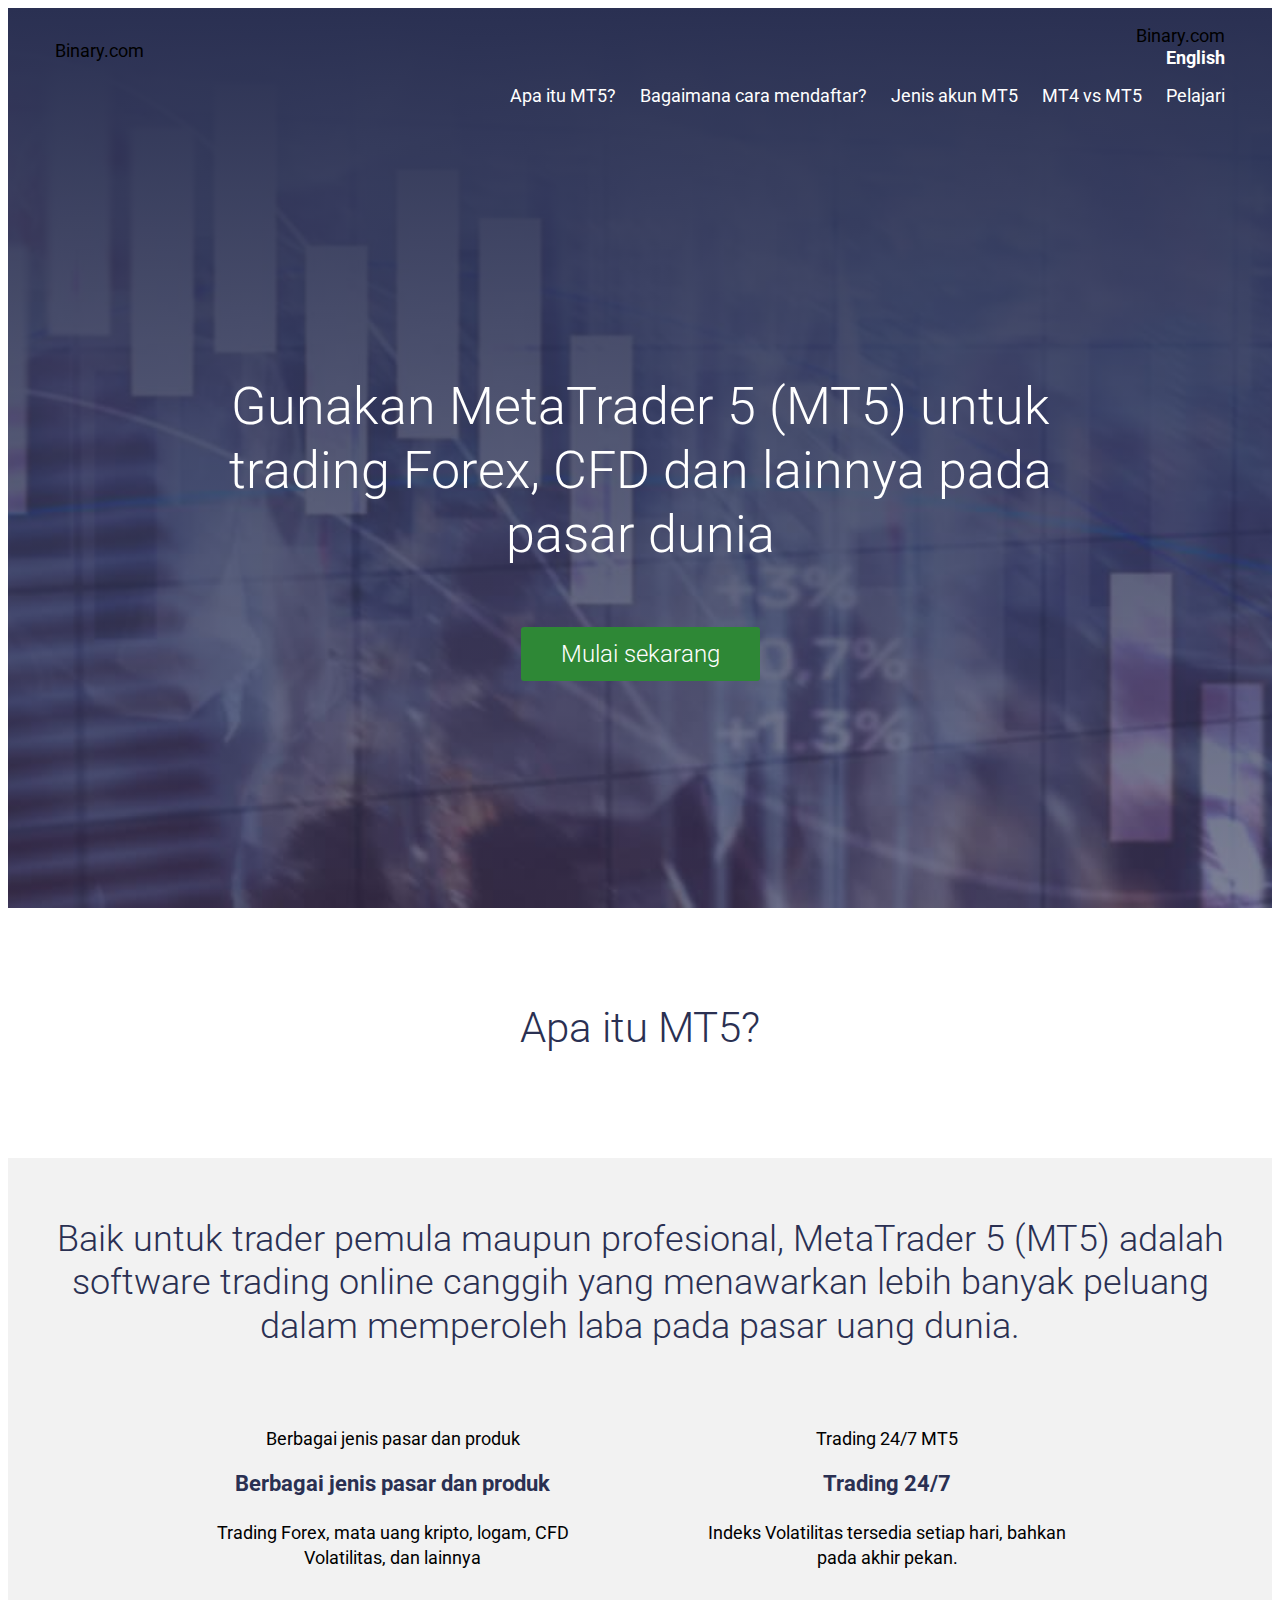
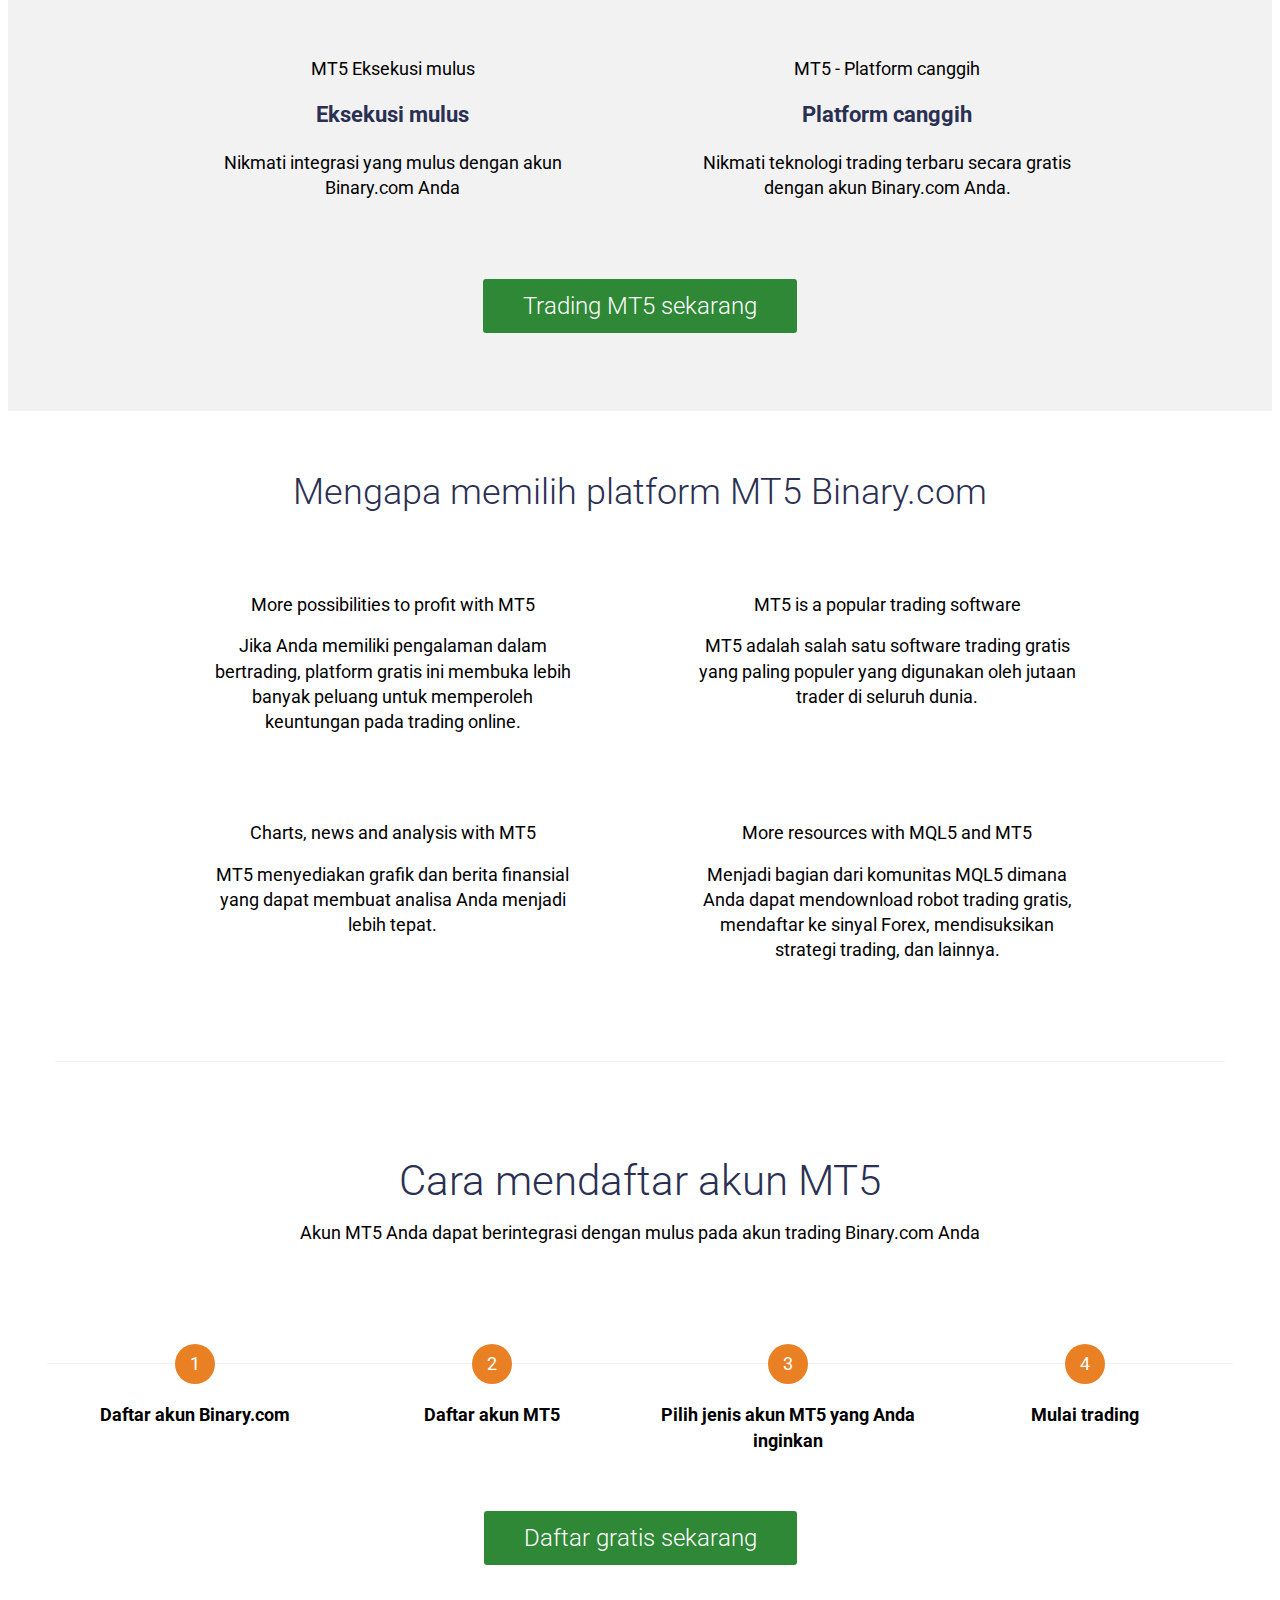
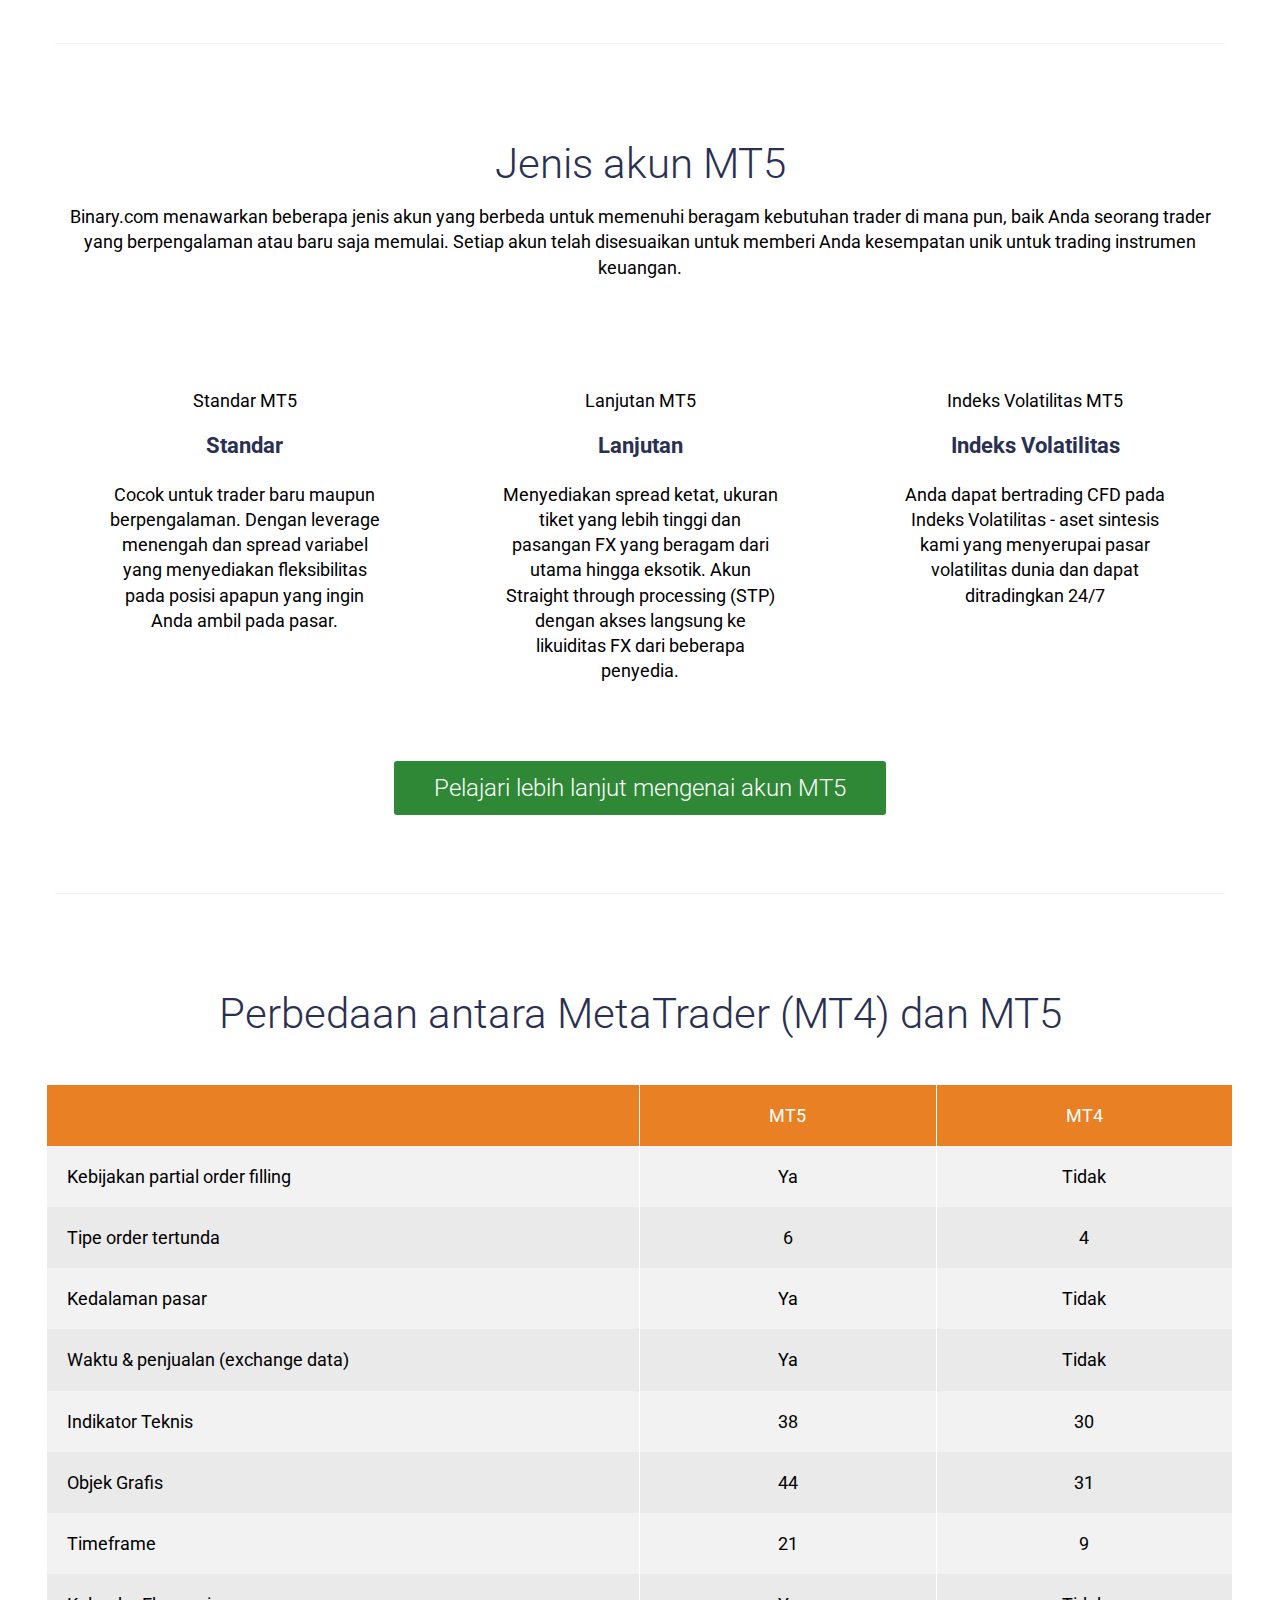
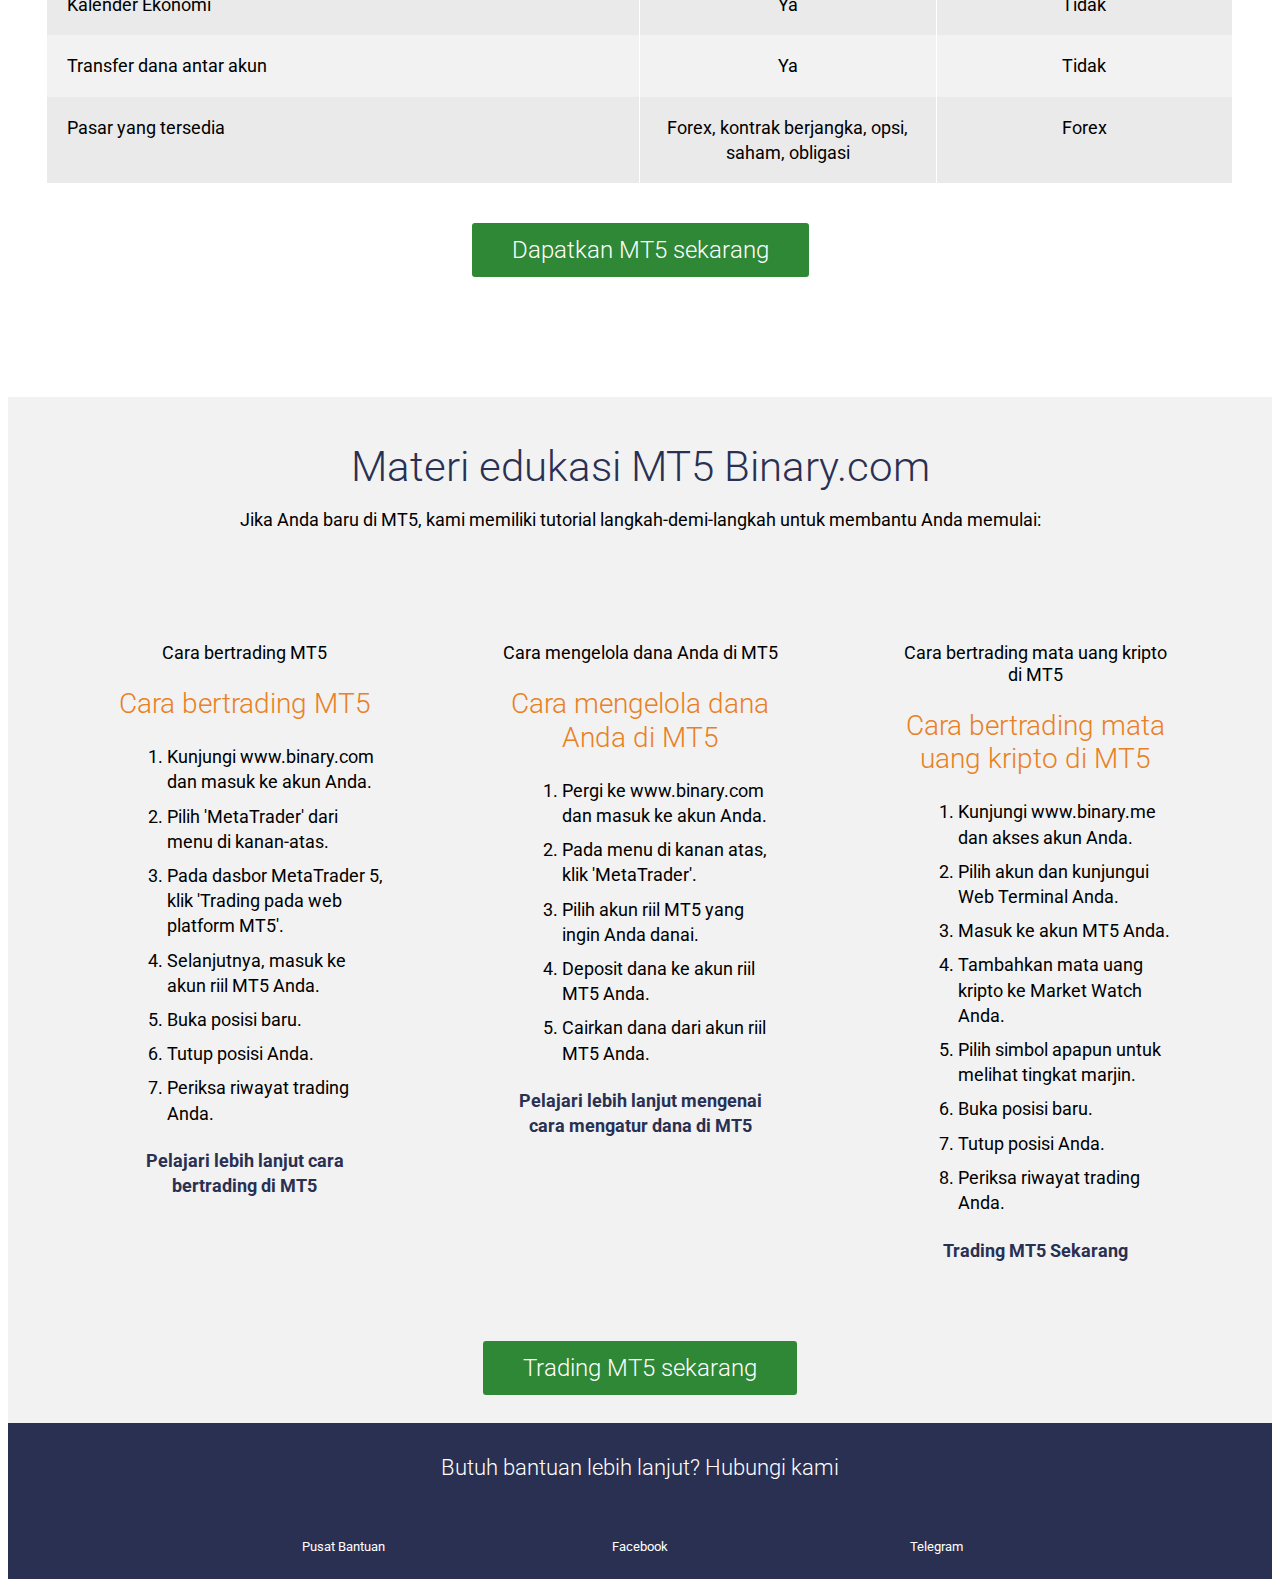
==== id/index.html @ c3db3b1f "Merge pull request #41 from sashcy/gh-pages" ====
<!doctype html><html amp lang="id"><head><meta charset="utf-8"><title>Binaryfx.me | Bertrading Forex dan CFD dengan MetaTrader 5 (MT5)</title><link rel="icon" href="https://binaryfx.me/assets/images/binary-icon.png" sizes="57x57"><meta name="description" content="Binaryfx.me | Gunakan MT5 secara gratis untuk trading FX dan CFD. Belajar trading layaknya profesional pada platform terpercaya dengan software trading yang populer"><link rel="canonical" href="https://binaryfx.me/id/"><meta property="og:title" content="Binaryfx.me | Bertrading Forex dan CFD dengan MetaTrader 5 (MT5)"><meta property="og:type" content="website"><meta property="og:description" content="Binaryfx.me | Gunakan MT5 secara gratis untuk trading FX dan CFD. Belajar trading layaknya profesional pada platform terpercaya dengan software trading yang populer"><meta property="og:url" content="https://binaryfx.me/id/"><meta property="og:image" content="https://binaryfx.me/assets/images/smart-trader-lg.png"><meta name="viewport" content="width=device-width,minimum-scale=1,initial-scale=1"><link rel="preconnect" href="https://www.youtube.com"><link rel="preconnect" href="https://www.googletagmanager.com"><link rel="preload" as="script" href="https://cdn.ampproject.org/v0.js"><link rel="preload" as="script" href="https://cdn.ampproject.org/v0/amp-dynamic-css-classes-0.1.js"><link rel="preload" href="assets/images/header-img-min.jpg" as="image"><link rel="preconnect dns-prefetch" href="https://fonts.gstatic.com/" crossorigin><script async src="https://cdn.ampproject.org/v0.js"></script><script async custom-element="amp-dynamic-css-classes" src="https://cdn.ampproject.org/v0/amp-dynamic-css-classes-0.1.js"></script><script async custom-element="amp-analytics" src="https://cdn.ampproject.org/v0/amp-analytics-0.1.js"></script><link href="https://fonts.googleapis.com/css?family=Roboto:300,400" rel="stylesheet"><script async custom-element="amp-youtube" src="https://cdn.ampproject.org/v0/amp-youtube-0.1.js"></script><script async custom-element="amp-position-observer" src="https://cdn.ampproject.org/v0/amp-position-observer-0.1.js"></script><script async custom-element="amp-animation" src="https://cdn.ampproject.org/v0/amp-animation-0.1.js"></script><style amp-custom>.content{padding:0 15px;margin-left:auto;margin-right:auto;max-width:1200px}.content-sm{padding:0 15px;margin-left:auto;margin-right:auto;max-width:1000px}.content-fluid{margin-left:auto;margin-right:auto;max-width:100%}.grid{-webkit-box-sizing:border-box;box-sizing:border-box;display:-ms-flexbox;display:-webkit-box;display:flex;-ms-flex:0 1 auto;-webkit-box-flex:0;flex:0 1 auto;-ms-flex-direction:row;-webkit-box-orient:horizontal;-webkit-box-direction:normal;flex-direction:row;-ms-flex-wrap:wrap;flex-wrap:wrap;margin:0 -8px 0 -8px}.grid.grid-nogutter{margin:0}.grid.grid-nogutter>.col{padding:0}.col{-webkit-box-sizing:border-box;box-sizing:border-box;-ms-flex:0 0 auto;flex:0 0 auto;-ms-flex-positive:1;-webkit-box-flex:1;flex-grow:1;-ms-flex-preferred-size:0;flex-basis:0;max-width:100%;min-width:0;padding:0 8px 0 8px}.col-align-top{-webkit-align-self:flex-start;-ms-flex-item-align:start;align-self:flex-start}.col-align-bottom{-ms-flex-item-align:end;align-self:flex-end}.col-align-middle{-webkit-align-self:center;-ms-flex-item-align:center;align-self:center}.col-top{-webkit-box-pack:start;-ms-flex-pack:start;justify-content:flex-start;-webkit-box-orient:vertical;-webkit-box-direction:normal;-ms-flex-direction:column;flex-direction:column;display:-webkit-box;display:-ms-flexbox;display:flex}.col-bottom{-webkit-box-pack:end;-ms-flex-pack:end;justify-content:flex-end;-webkit-box-orient:vertical;-webkit-box-direction:normal;-ms-flex-direction:column;flex-direction:column;display:-webkit-box;display:-ms-flexbox;display:flex}.col-middle{display:-webkit-box;display:-ms-flexbox;display:flex;-webkit-box-pack:center;-ms-flex-pack:center;justify-content:center;-webkit-box-orient:vertical;-webkit-box-direction:normal;-ms-flex-direction:column;flex-direction:column}.grid-start{-webkit-box-pack:start;-ms-flex-pack:start;justify-content:flex-start}.grid-center{-webkit-box-pack:center;-ms-flex-pack:center;justify-content:center}.grid-end{-webkit-box-pack:end;-ms-flex-pack:end;justify-content:flex-end}.grid-around{-ms-flex-pack:distribute;justify-content:space-around}.grid-between{-webkit-box-pack:justify;-ms-flex-pack:justify;justify-content:space-between}.col-first{-webkit-box-ordinal-group:0;-ms-flex-order:-1;order:-1}.col-last{-webkit-box-ordinal-group:2;-ms-flex-order:1;order:1}.grid-reverse{-webkit-box-orient:horizontal;-webkit-box-direction:reverse;-ms-flex-direction:row-reverse;flex-direction:row-reverse}.col-fixed{-webkit-box-flex:initial;-ms-flex:initial;flex:initial}.col-grow-2{-webkit-box-flex:2;-ms-flex-positive:2;flex-grow:2}.col-grow-3{-webkit-box-flex:3;-ms-flex-positive:3;flex-grow:3}.col-grow-4{-webkit-box-flex:4;-ms-flex-positive:4;flex-grow:4}.col-grow-5{-webkit-box-flex:5;-ms-flex-positive:5;flex-grow:5}.col-grow-6{-webkit-box-flex:6;-ms-flex-positive:6;flex-grow:6}.col-grow-7{-webkit-box-flex:7;-ms-flex-positive:7;flex-grow:7}.col-grow-8{-webkit-box-flex:8;-ms-flex-positive:8;flex-grow:8}.col-grow-9{-webkit-box-flex:9;-ms-flex-positive:9;flex-grow:9}.col-grow-10{-webkit-box-flex:10;-ms-flex-positive:10;flex-grow:10}.col-grow-11{-webkit-box-flex:11;-ms-flex-positive:11;flex-grow:11}.col-1{-ms-flex-preferred-size:8.3333333333%;flex-basis:8.3333333333%;max-width:8.3333333333%}.col-2{-ms-flex-preferred-size:16.6666666667%;flex-basis:16.6666666667%;max-width:16.6666666667%}.col-3{-ms-flex-preferred-size:25%;flex-basis:25%;max-width:25%}.col-4{-ms-flex-preferred-size:33.3333333333%;flex-basis:33.3333333333%;max-width:33.3333333333%}.col-5{-ms-flex-preferred-size:41.6666666667%;flex-basis:41.6666666667%;max-width:41.6666666667%}.col-6{-ms-flex-preferred-size:50%;flex-basis:50%;max-width:50%}.col-7{-ms-flex-preferred-size:58.3333333333%;flex-basis:58.3333333333%;max-width:58.3333333333%}.col-8{-ms-flex-preferred-size:66.6666666667%;flex-basis:66.6666666667%;max-width:66.6666666667%}.col-9{-ms-flex-preferred-size:75%;flex-basis:75%;max-width:75%}.col-10{-ms-flex-preferred-size:83.3333333333%;flex-basis:83.3333333333%;max-width:83.3333333333%}.col-11{-ms-flex-preferred-size:91.6666666667%;flex-basis:91.6666666667%;max-width:91.6666666667%}.col-12{-ms-flex-preferred-size:100%;flex-basis:100%;max-width:100%}@media only screen and (max-width:480px){.col-sm{-webkit-box-flex:100%;-ms-flex:100%;flex:100%;max-width:100%}}@media only screen and (max-width:768px){.col-md{-webkit-box-flex:100%;-ms-flex:100%;flex:100%;max-width:100%}}@media only screen and (max-width:1024px){.col-lg{-webkit-box-flex:100%;-ms-flex:100%;flex:100%;max-width:100%}}@media only screen and (min-width:1680px){.content{padding:0 15px;margin-left:auto;margin-right:auto;max-width:1400px}}.row-margin{margin-top:16px}*{-webkit-box-sizing:border-box;box-sizing:border-box}a,blockquote,div,figcaption,h1,h2,h3,h4,h5,h6,li,ol,p,span,ul{font:inherit}body{-webkit-font-smoothing:antialiased;-webkit-text-size-adjust:none;font-family:roboto,sans-serif;font-size:18px;line-height:1.2;color:#000;font-weight:400}a,h1,h2,h3,h4,li,p,span{text-rendering:optimizeLegibility}a,a:visited{color:#2a3052;text-decoration:none;font-weight:700}a:active,a:hover,a:visited:active,a:visited:hover{text-decoration:underline}p{margin:1em 0;line-height:1.4em}.font-n{font-size:18px}.font-s{font-size:13px}.font-xs{font-size:10px}h1{font-size:36px;font-weight:300;color:#e98024}h1 a{color:#e98024}h1.dark{color:#2a3052}h1.dark a{color:#2a3052}h2{font-size:28px;color:#e98024;font-weight:300}h2 a{color:#2a3052}h2 em{text-decoration:underline}h2.center{text-align:center;margin:1.25em auto}h3{color:#2a3052;font-size:22px;font-weight:300}h3 a{color:#2a3052}h4{color:#000;font-size:18px}h4 a{color:#000}.button{text-decoration:none;text-align:center;line-height:100%;padding:10px 25px;font-weight:400;font-size:18px;border-radius:3px;overflow:visible;border:0;color:#fff;background:#2e8836;-webkit-transition:all .1s ease-in-out,-webkit-box-shadow 1s ease-in-out;transition:all .1s ease-in-out,-webkit-box-shadow 1s ease-in-out;transition:all .1s ease-in-out,box-shadow 1s ease-in-out;transition:all .1s ease-in-out,box-shadow 1s ease-in-out,-webkit-box-shadow 1s ease-in-out;display:-webkit-inline-box;display:-ms-inline-flexbox;display:inline-flex;-webkit-box-align:center;-ms-flex-align:center;align-items:center;-webkit-box-pack:center;-ms-flex-pack:center;justify-content:center;word-break:break-word;-webkit-align-items:center;-webkit-justify-content:center}.button:active,.button:hover{background-color:#14602b;text-decoration:none}.button:visited{color:#fff}.button-secondary{text-decoration:none;text-align:center;line-height:100%;padding:10px 25px;font-weight:400;font-size:18px;border-radius:3px;overflow:visible;border:0;color:#000;background:#f2f2f2;-webkit-transition:all .3s ease-in-out,-webkit-box-shadow 2s ease-in-out;transition:all .3s ease-in-out,-webkit-box-shadow 2s ease-in-out;transition:all .3s ease-in-out,box-shadow 2s ease-in-out;transition:all .3s ease-in-out,box-shadow 2s ease-in-out,-webkit-box-shadow 2s ease-in-out;display:-webkit-inline-box;display:-ms-inline-flexbox;display:inline-flex;-webkit-box-align:center;-ms-flex-align:center;align-items:center;-webkit-box-pack:center;-ms-flex-pack:center;justify-content:center;word-break:break-word;-webkit-align-items:center;-webkit-justify-content:center}.button-secondary:hover{text-decoration:none;background:#dedede}.primary-color{color:#2a3052}.primary-bg-color{background-color:#2a3052}.secondary-color{color:#e98024}.secondary-bg-color{background-color:#e98024}.primary-color-dark{color:#15212d}.primary-bg-color-dark{background-color:#15212d}.white-bg-color{background-color:#fff}.content-inverse-color,.content-inverse-color:visited{color:#fff}.fill-bg-color{background-color:#f2f2f2}.border-color{border-color:#dedede}ol,ul{list-style:none}ol li,ul li{line-height:1.4em;margin:.5em 0 0}ol li ol,ol li ul,ul li ol,ul li ul{margin:.8em 0 0 1em}ol,ul.bullet{margin:1.25em 0 1.25em 1.25em}ul.bullet>li{list-style-image:svg-url('<svg width="18px" height="18px" xmlns="http://www.w3.org/2000/svg" viewBox="0 0 18 18"><path fill="#e98024" d="M12,17.5A5.5,5.5,0,1,1,17.5,12,5.507,5.507,0,0,1,12,17.5Zm0-9A3.5,3.5,0,1,0,15.5,12,3.5,3.5,0,0,0,12,8.5Z"/></svg>')}ol li{list-style-type:decimal;list-style-image:none}ul.checked>li{min-height:24px;padding-left:35px;background:svg-url('<svg width="24px" height="24px" xmlns="http://www.w3.org/2000/svg" viewBox="0 0 24 24"><polygon fill="#e98024" points="8.308 22.298 .399 14.39 3.934 10.854 8.308 15.228 20.066 3.47 23.601 7.005 8.308 22.298"/></svg>') no-repeat}table{border-collapse:collapse;font-size:.9em;line-height:1.5em;width:100%}table .even{background-color:#fff}table *{font-size:1em}table th,table thead{line-height:1.1em;font-weight:700;padding:3px 8px;background:#f2f2f2;border-bottom:1px solid #f2f2f2;vertical-align:middle}table th#pf-bet-details,table thead#pf-bet-details{text-align:left}table th.total,table thead.total{background:0 0}table th.num,table thead.num{font-weight:700}table td{vertical-align:top;border-width:0 1px;padding:4px;border-bottom:3px solid #f2f2f2}table td.num{text-align:center}table td.text{text-align:center;vertical-align:middle}table td.tip{text-align:left}.separator-line-thin-gray{height:1px;background-color:#f2f2f2}.section{padding:60px 0}.section-sm{padding:30px 0}.section-xs{padding:10px 0}.button-xl{padding:15px 45px}.center-text{text-align:center}.text-right{text-align:right}.s-box{background-color:#eee}.c-box{background-color:#dedede;border:1px solid #ccc;text-align:center;padding:20px}.h-150{height:150px}.topbar{position:absolute;padding:15px 0;top:10px;left:0;width:100%;z-index:9;background:0 0}.header{display:-webkit-box;display:-ms-flexbox;display:flex;min-height:100vh;padding:20px;padding-top:160px;-webkit-box-pack:center;-ms-flex-pack:center;justify-content:center;-webkit-box-align:center;-ms-flex-align:center;align-items:center;background:-webkit-gradient(linear,left top,left bottom,from(#2a3052),to(rgba(42,48,82,.6))),url(/assets/images/header-img-min.jpg) no-repeat;background:linear-gradient(#2a3052,rgba(42,48,82,.6)),url(/assets/images/header-img-min.jpg) no-repeat;background-size:cover;background-position:center}.logo{margin-top:15px}.language{text-align:right;margin-top:0}.language a{margin-left:5px}.language a:hover{text-decoration:none;color:#ccc}.nav{margin-top:10px;text-align:right;margin-right:-10px}.nav a{color:#fff;font-weight:400;padding:5px 10px;line-height:36px;cursor:pointer}.nav a:hover{text-decoration:none;color:#ccc}.ft-icon{font-family:Roboto,sans-serif;font-weight:400;font-size:40px;color:#e98024;margin:0;margin-top:40px;letter-spacing:-1px}.button-xl{font-size:24px;font-weight:300;padding:15px 40px}.cta{margin-top:60px}.section-title{margin-bottom:45px;font-size:42px}.section-subtitle{margin-top:-30px;margin-bottom:90px;font-size:18px;font-weight:400;color:#000}.video{width:800px;max-width:100%;margin-top:0;margin-left:auto;margin-right:auto}.step{font-family:Roboto,sans-serif;font-weight:400;font-size:18px;line-height:40px;background-color:#e98024;color:#fff;margin-top:-20px;padding:0;border-radius:50%;width:40px;height:40px;margin-left:auto;margin-right:auto}.title-2xl{font-weight:300;font-size:52px;line-height:64px;margin:0}.title-xl{font-weight:300;font-size:48px;line-height:54px;margin:0}.title-md{font-weight:300;font-size:36px;margin:0}.h2-xl{font-weight:300;font-size:36px}.col-title{font-weight:700}.default-title{background-color:#fff;color:#2a3052;padding:20px;font-weight:700}.center-text{text-align:center}.text-left{text-align:left}.bottom-md{margin-bottom:30px}.bottom-xl{margin-bottom:60px}.divider-md{height:30px}.top-border{border-top:1px solid #f2f2f2}.mt-20{margin-top:20px}.mt-40{margin-top:40px}.ft-bold{font-weight:700}.uppercase{text-transform:uppercase}.spacing-1{letter-spacing:1px}.img-col{max-width:200px}.col-ico{margin:20px 0}.col-label{text-align:left;padding-left:20px}.dark-grey-bg{background:#eaeaea}.right-white-border{border-right:1px solid #fff}.scrollToTop{color:#fff;font-size:1.4em;-webkit-box-shadow:0 1px 1.5px 0 rgba(0,0,0,.12),0 1px 1px 0 rgba(0,0,0,.24);box-shadow:0 1px 1.5px 0 rgba(0,0,0,.12),0 1px 1px 0 rgba(0,0,0,.24);width:50px;height:50px;border-radius:100px;border:none;outline:0;background:#e98024;z-index:9999;bottom:10px;right:10px;position:fixed;opacity:0;visibility:hidden;padding-top:7px;cursor:pointer}#marker{position:absolute;top:100px;width:0;height:0}@media screen and (max-width:1024px){.lg-center{text-align:center}.logo{margin-left:auto;margin-right:auto;margin-top:25px;text-align:center}.language{text-align:center;margin-top:25px}.nav{text-align:center}.header-content{margin-top:100px}}@media screen and (max-width:992px){.md-center{text-align:center}.md-v-pading-sm{padding:20px}.col-step{margin:20px 0}.top-border{border:none}.md-hide{display:none}}@media screen and (max-width:520px){.button,.button-secondary{display:block;margin:5px}.title-2xl,.title-xl{font-size:36px;line-height:36px;margin-top:30px}.img-col{max-width:50%;margin-top:20px;margin-bottom:20px;margin-left:auto;margin-right:auto}}</style><script type="application/ld+json">{
        "@context": "http://schema.org",
        "@type": "NewsArticle",
        "mainEntityOfPage": {
        "@type": "WebPage",
        "@id": "https://binaryfx.me/id/"
        },
        "headline": "Binaryfx.me | Bertrading Forex dan CFD dengan MetaTrader 5 (MT5)",
        "image": [
            "https://binaryfx.me/assets/images/smart-trader-lg.png"
        ],
        "datePublished": "2018-11-09T01:00:00-08:00",
        "dateModified": "2019-01-03T01:00:00-09:00",
        "author": {
        "@type": "Organization",
        "name": "Binary.com"
        },
        "publisher": {
        "@type": "Organization",
        "name": "Binary.com",
        "logo": {
        "@type": "ImageObject",
        "url": "https://binaryfx.me/assets/images/binary-icon.png"
        }
    },
        "description": "Binaryfx.me | Gunakan MT5 secara gratis untuk trading FX dan CFD. Belajar trading layaknya profesional pada platform terpercaya dengan software trading yang populer"
    }</script><style amp-boilerplate>body{-webkit-animation:-amp-start 8s steps(1,end) 0s 1 normal both;-moz-animation:-amp-start 8s steps(1,end) 0s 1 normal both;-ms-animation:-amp-start 8s steps(1,end) 0s 1 normal both;animation:-amp-start 8s steps(1,end) 0s 1 normal both}@-webkit-keyframes -amp-start{from{visibility:hidden}to{visibility:visible}}@-moz-keyframes -amp-start{from{visibility:hidden}to{visibility:visible}}@-ms-keyframes -amp-start{from{visibility:hidden}to{visibility:visible}}@-o-keyframes -amp-start{from{visibility:hidden}to{visibility:visible}}@keyframes -amp-start{from{visibility:hidden}to{visibility:visible}}</style><noscript><style amp-boilerplate>body{-webkit-animation:none;-moz-animation:none;-ms-animation:none;animation:none}</style></noscript></head><body><amp-analytics type="gtag" data-credentials="include"><script type="application/json">{
              "vars" : {
                "gtag_id": "UA-130088096-1",
                "config" : {
                  "UA-130088096-1": { "groups": "default" }
                }
              }
            }</script></amp-analytics><amp-animation id="showAnim" layout="nodisplay"><script type="application/json">{
                "duration": "200ms",
                    "fill": "both",
                    "iterations": "1",
                    "direction": "alternate",
                    "animations": [
                    {
                        "selector": "#scrollToTopButton",
                        "keyframes": [
                        { "opacity": "1", "visibility": "visible" }
                        ]
                    }
                    ]
                }</script></amp-animation><amp-animation id="hideAnim" layout="nodisplay"><script type="application/json">{
                "duration": "200ms",
                    "fill": "both",
                    "iterations": "1",
                    "direction": "alternate",
                    "animations": [
                    {
                        "selector": "#scrollToTopButton",
                        "keyframes": [
                        { "opacity": "0", "visibility": "hidden" }
                        ]
                    }
                    ]
                }</script></amp-animation><div id="marker"><amp-position-observer on="enter:hideAnim.start; exit:showAnim.start" layout="nodisplay"></amp-position-observer></div><div id="top-page"></div><div class="header"><div class="topbar"><div class="content"><div class="grid"><div class="col col-3 col-lg"><div class="logo"><amp-img src="/assets/svg/binary_logo_light.svg" width="250" height="50" alt="Binary.com"><div fallback>Binary.com</div></amp-img></div></div><div class="col col-lg"><div class="language"><amp-img src="/assets/images/grid-world.png" width="16" height="16" alt="English"><div fallback>Binary.com</div></amp-img><a class="content-inverse-color" href="/">English</a></div><div class="nav"><a on="tap:what-is-mt5.scrollTo">Apa itu MT5?</a> <a on="tap:mt5-account-signup.scrollTo">Bagaimana cara mendaftar?</a> <a on="tap:types-of-mt5-accounts.scrollTo">Jenis akun MT5</a> <a on="tap:mt4-mt5.scrollTo">MT4 vs MT5</a> <a on="tap:learn-mt5.scrollTo">Pelajari</a></div></div></div></div></div><div class="center-text header-content"><div class="content"><div class="grid grid-center"><div class="col col-9 col-lg"><h1 class="title-2xl content-inverse-color">Gunakan MetaTrader 5 (MT5) untuk trading Forex, CFD dan lainnya pada pasar dunia</h1></div></div></div><div class="cta"><a class="button button-xl" href="https://www.binary.me/id/home.html?account_tabs=mt5&market_tabs=binary">Mulai sekarang</a></div></div></div><div id="what-is-mt5" class="section center-text"><div class="grid grid-center"><div class="col"><h2 class="section-title primary-color">Apa itu MT5?</h2><div class="video"><amp-youtube width="560" title="Forex trading at a glance" height="315" layout="responsive" data-videoid="jwDjsXxjXPo"></amp-youtube></div></div></div></div><div class="section fill-bg-color center-text"><div class="content"><h2 class="primary-color title-md bottom-xl">Baik untuk trader pemula maupun profesional, MetaTrader 5 (MT5) adalah software trading online canggih yang menawarkan lebih banyak peluang dalam memperoleh laba pada pasar uang dunia.</h2><div class="grid grid-center"><div class="col col-4 col-md col-ico"><amp-img src="/assets/svg/multi-markets.svg" width="80" height="80" alt="Berbagai jenis pasar dan produk"><div fallback>Berbagai jenis pasar dan produk</div></amp-img><h3 class="col-title">Berbagai jenis pasar dan produk</h3><p>Trading Forex, mata uang kripto, logam, CFD Volatilitas, dan lainnya</p></div><div class="col col-1 col-md"></div><div class="col col-4 col-md col-ico"><amp-img src="/assets/svg/24-7.svg" width="80" height="80" alt="MT5 Trading 24/7"><div fallback>Trading 24/7 MT5</div></amp-img><h3 class="col-title">Trading 24/7</h3><p>Indeks Volatilitas tersedia setiap hari, bahkan pada akhir pekan.</p></div></div><div class="divider-md md-hide"></div><div class="grid grid-center"><div class="col col-4 col-md col-ico"><amp-img src="/assets/svg/seamless.svg" width="90" height="90" alt="MT5 Eksekusi mulus"><div fallback>MT5 Eksekusi mulus</div></amp-img><h3 class="col-title">Eksekusi mulus</h3><p>Nikmati integrasi yang mulus dengan akun Binary.com Anda</p></div><div class="col col-1 col-md"></div><div class="col col-4 col-md col-ico"><amp-img src="/assets/svg/free-state.svg" width="90" height="90" alt="MT5 - Platform canggih"><div fallback>MT5 - Platform canggih</div></amp-img><h3 class="col-title">Platform canggih</h3><p>Nikmati teknologi trading terbaru secara gratis dengan akun Binary.com Anda.</p></div></div><p class="mt-40"><a class="button button-xl" href="https://www.binary.me/id/home.html?account_tabs=mt5&market_tabs=binary">Trading MT5 sekarang</a></p></div></div><div class="section center-text"><div class="content"><h2 class="primary-color title-md bottom-xl">Mengapa memilih platform MT5 Binary.com</h2><div class="grid grid-center"><div class="col col-4 col-md col-ico"><amp-img src="/assets/svg/experience-trading.svg" width="80" height="80" alt="More possibilities to profit with MT5"><div fallback>More possibilities to profit with MT5</div></amp-img><p>Jika Anda memiliki pengalaman dalam bertrading, platform gratis ini membuka lebih banyak peluang untuk memperoleh keuntungan pada trading online.</p></div><div class="col col-1 col-md"></div><div class="col col-4 col-md col-ico"><amp-img src="/assets/svg/most-popular.svg" width="80" height="80" alt="MT5 is a popular trading software"><div fallback>MT5 is a popular trading software</div></amp-img><p>MT5 adalah salah satu software trading gratis yang paling populer yang digunakan oleh jutaan trader di seluruh dunia.</p></div></div><div class="divider-md md-hide"></div><div class="grid grid-center"><div class="col col-4 col-md col-ico"><amp-img src="/assets/svg/charts-news.svg" width="80" height="80" alt="Charts, news and analysis with MT5"><div fallback>Charts, news and analysis with MT5</div></amp-img><p>MT5 menyediakan grafik dan berita finansial yang dapat membuat analisa Anda menjadi lebih tepat.</p></div><div class="col col-1 col-md"></div><div class="col col-4 col-md col-ico"><amp-img src="/assets/svg/MQL5.svg" width="80" height="80" alt="More resources with MQL5 and MT5"><div fallback>More resources with MQL5 and MT5</div></amp-img><p>Menjadi bagian dari komunitas MQL5 dimana Anda dapat mendownload robot trading gratis, mendaftar ke sinyal Forex, mendisuksikan strategi trading, dan lainnya.</p></div></div></div></div><div class="content"><div class="section-row separator-line-thin-gray"></div></div><div id="mt5-account-signup" class="section center-text"><div class="content"><h2 class="section-title primary-color">Cara mendaftar akun MT5</h2><h3 class="section-subtitle">Akun MT5 Anda dapat berintegrasi dengan mulus pada akun trading Binary.com Anda</h3><div class="divider-md md-hide"></div><div class="grid top-border"><div class="col col-md col-step"><p class="step">1</p><p class="col-title ft-bold">Daftar akun Binary.com</p></div><div class="col col-md col-step"><p class="step">2</p><p class="col-title ft-bold">Daftar akun MT5</p></div><div class="col col-md col-step"><p class="step">3</p><p class="col-title ft-bold">Pilih jenis akun MT5 yang Anda inginkan</p></div><div class="col col-md col-step"><p class="step">4</p><p class="col-title ft-bold">Mulai trading</p></div></div><p class="mt-40"><a class="button button-xl" href="https://www.binary.me/id/home.html?account_tabs=mt5&market_tabs=binary">Daftar gratis sekarang</a></p></div></div><div class="content"><div class="section-row separator-line-thin-gray"></div></div><div id="types-of-mt5-accounts" class="section center-text"><div class="content"><h2 class="section-title primary-color">Jenis akun MT5</h2><p class="section-subtitle">Binary.com menawarkan beberapa jenis akun yang berbeda untuk memenuhi beragam kebutuhan trader di mana pun, baik Anda seorang trader yang berpengalaman atau baru saja memulai. Setiap akun telah disesuaikan untuk memberi Anda kesempatan unik untuk trading instrumen keuangan.</p><div class="grid grid-center"><div class="col col-3 col-md col-ico"><amp-img src="/assets/svg/trade.svg" width="88" height="88" alt="Standar MT5"><div fallback>Standar MT5</div></amp-img><h3 class="col-title ft-bold">Standar</h3><p>Cocok untuk trader baru maupun berpengalaman. Dengan leverage menengah dan spread variabel yang menyediakan fleksibilitas pada posisi apapun yang ingin Anda ambil pada pasar.</p></div><div class="col col-1 col-md"></div><div class="col col-3 col-md col-ico"><amp-img src="/assets/svg/trade.svg" width="88" height="88" alt="Lanjutan MT5"><div fallback>Lanjutan MT5</div></amp-img><h3 class="col-title ft-bold">Lanjutan</h3><p>Menyediakan spread ketat, ukuran tiket yang lebih tinggi dan pasangan FX yang beragam dari utama hingga eksotik. Akun Straight through processing (STP) dengan akses langsung ke likuiditas FX dari beberapa penyedia.</p></div><div class="col col-1 col-md"></div><div class="col col-3 col-md col-ico"><amp-img src="/assets/svg/trade.svg" width="88" height="88" alt="Indeks Volatilitas MT5"><div fallback>Indeks Volatilitas MT5</div></amp-img><h3 class="col-title ft-bold">Indeks Volatilitas</h3><p>Anda dapat bertrading CFD pada Indeks Volatilitas - aset sintesis kami yang menyerupai pasar volatilitas dunia dan dapat ditradingkan 24/7</p></div></div><p class="mt-40"><a class="button button-xl" href="https://www.binary.me/id/metatrader/types-of-accounts.html">Pelajari lebih lanjut mengenai akun MT5</a></p></div></div><div class="content"><div class="section-row separator-line-thin-gray"></div></div><div id="mt4-mt5" class="section center-text"><div class="content"><h2 class="section-title primary-color">Perbedaan antara MetaTrader (MT4) dan MT5</h2><div class="grid grid-center"><div class="col col-6 secondary-bg-color content-inverse-color right-white-border"></div><div class="col col-3 secondary-bg-color content-inverse-color right-white-border"><p>MT5</p></div><div class="col col-3 secondary-bg-color content-inverse-color right-white-border"><p>MT4</p></div></div><div class="grid grid-center"><div class="col col-6 fill-bg-color right-white-border col-label"><p>Kebijakan partial order filling</p></div><div class="col col-3 fill-bg-color right-white-border"><p>Ya</p></div><div class="col col-3 fill-bg-color right-white-border"><p>Tidak</p></div></div><div class="grid grid-center"><div class="col col-6 dark-grey-bg right-white-border col-label"><p>Tipe order tertunda</p></div><div class="col col-3 dark-grey-bg right-white-border"><p>6</p></div><div class="col col-3 dark-grey-bg right-white-border"><p>4</p></div></div><div class="grid grid-center"><div class="col col-6 fill-bg-color right-white-border col-label"><p>Kedalaman pasar</p></div><div class="col col-3 fill-bg-color right-white-border"><p>Ya</p></div><div class="col col-3 fill-bg-color right-white-border"><p>Tidak</p></div></div><div class="grid grid-center"><div class="col col-6 dark-grey-bg right-white-border col-label"><p>Waktu & penjualan (exchange data)</p></div><div class="col col-3 dark-grey-bg right-white-border"><p>Ya</p></div><div class="col col-3 dark-grey-bg right-white-border"><p>Tidak</p></div></div><div class="grid grid-center"><div class="col col-6 fill-bg-color right-white-border col-label"><p>Indikator Teknis</p></div><div class="col col-3 fill-bg-color right-white-border"><p>38</p></div><div class="col col-3 fill-bg-color right-white-border"><p>30</p></div></div><div class="grid grid-center"><div class="col col-6 dark-grey-bg right-white-border col-label"><p>Objek Grafis</p></div><div class="col col-3 dark-grey-bg right-white-border"><p>44</p></div><div class="col col-3 dark-grey-bg right-white-border"><p>31</p></div></div><div class="grid grid-center"><div class="col col-6 fill-bg-color right-white-border col-label"><p>Timeframe</p></div><div class="col col-3 fill-bg-color right-white-border"><p>21</p></div><div class="col col-3 fill-bg-color right-white-border"><p>9</p></div></div><div class="grid grid-center"><div class="col col-6 dark-grey-bg right-white-border col-label"><p>Kalender Ekonomi</p></div><div class="col col-3 dark-grey-bg right-white-border"><p>Ya</p></div><div class="col col-3 dark-grey-bg right-white-border"><p>Tidak</p></div></div><div class="grid grid-center"><div class="col col-6 fill-bg-color right-white-border col-label"><p>Transfer dana antar akun</p></div><div class="col col-3 fill-bg-color right-white-border"><p>Ya</p></div><div class="col col-3 fill-bg-color right-white-border"><p>Tidak</p></div></div><div class="grid grid-center"><div class="col col-6 dark-grey-bg right-white-border col-label"><p>Pasar yang tersedia</p></div><div class="col col-3 dark-grey-bg right-white-border"><p>Forex, kontrak berjangka, opsi, saham, obligasi</p></div><div class="col col-3 dark-grey-bg right-white-border"><p>Forex</p></div></div><p class="mt-40 bottom-xl"><a class="button button-xl" href="https://www.binary.me/id/home.html?account_tabs=mt5&market_tabs=binary">Dapatkan MT5 sekarang</a></p></div></div><div id="learn-mt5" class="section-xs fill-bg-color center-text"><div class="content"><h2 class="section-title primary-color">Materi edukasi MT5 Binary.com</h2><p class="section-subtitle">Jika Anda baru di MT5, kami memiliki tutorial langkah-demi-langkah untuk membantu Anda memulai:</p><div class="grid grid-center"><div class="col col-3 col-md col-ico"><amp-img src="/assets/svg/trade.svg" width="80" height="80" alt="Cara bertrading MT5"><div fallback>Cara bertrading MT5</div></amp-img><h2>Cara bertrading MT5</h2><ol class="text-left"><li>Kunjungi www.binary.com dan masuk ke akun Anda.</li><li>Pilih 'MetaTrader' dari menu di kanan-atas.</li><li>Pada dasbor MetaTrader 5, klik 'Trading pada web platform MT5'.</li><li>Selanjutnya, masuk ke akun riil MT5 Anda.</li><li>Buka posisi baru.</li><li>Tutup posisi Anda.</li><li>Periksa riwayat trading Anda.</li></ol><p><a href="https://marketing.binary.com/mt5/Binary.com_HowToTradeOnMT5.pdf">Pelajari lebih lanjut cara bertrading di MT5</a></p></div><div class="col col-1 col-md"></div><div class="col col-3 col-md col-ico"><amp-img src="/assets/svg/funds.svg" width="80" height="80" alt="Cara mengelola dana Anda di MT5"><div fallback>Cara mengelola dana Anda di MT5</div></amp-img><h2>Cara mengelola dana Anda di MT5</h2><ol class="text-left"><li>Pergi ke www.binary.com dan masuk ke akun Anda.</li><li>Pada menu di kanan atas, klik 'MetaTrader'.</li><li>Pilih akun riil MT5 yang ingin Anda danai.</li><li>Deposit dana ke akun riil MT5 Anda.</li><li>Cairkan dana dari akun riil MT5 Anda.</li></ol><p><a href="https://marketing.binary.com/mt5/Binary.com_HowToManageFundsInMetaTrader5.pdf">Pelajari lebih lanjut mengenai cara mengatur dana di MT5</a></p></div><div class="col col-1 col-md"></div><div class="col col-3 col-md col-ico"><amp-img src="/assets/svg/crypto.svg" width="80" height="80" alt="Cara bertrading mata uang kripto di MT5"><div fallback>Cara bertrading mata uang kripto di MT5</div></amp-img><h2>Cara bertrading mata uang kripto di MT5</h2><ol class="text-left"><li>Kunjungi www.binary.me dan akses akun Anda.</li><li>Pilih akun dan kunjungui Web Terminal Anda.</li><li>Masuk ke akun MT5 Anda.</li><li>Tambahkan mata uang kripto ke Market Watch Anda.</li><li>Pilih simbol apapun untuk melihat tingkat marjin.</li><li>Buka posisi baru.</li><li>Tutup posisi Anda.</li><li>Periksa riwayat trading Anda.</li></ol><p><a href="https://marketing.binary.com/crypto/Binary.com_HowToTradeCryptocurrenciesOnMT5.pdf">Trading MT5 Sekarang</a></p></div></div><p class="mt-40"><a class="button button-xl" href="https://www.binary.me/id/home.html?account_tabs=mt5&market_tabs=binary">Trading MT5 sekarang</a></p></div></div><div class="section-xs primary-bg-color center-text"><div class="content"><h3 class="content-inverse-color">Butuh bantuan lebih lanjut? Hubungi kami</h3><div class="grid grid-center"><div class="col col-3"><a href="https://www.binary.me/en/contact.html" title="Binary.com Pusat Bantuan"><amp-img src="/assets/svg/academy-icon.svg" width="50" height="50" alt="Binary.com Help Centre"><div fallback>Binary.com Pusat Bantuan</div></amp-img></a><p class="content-inverse-color font-s">Pusat Bantuan</p></div><div class="col col-3"><a href="https://www.facebook.com/binarydotcom" title="Binary.com on Facebook"><amp-img src="/assets/svg/fb-icon.svg" width="50" height="50" alt="Binary.com on Facebook" title="Binary.com on Facebook"><div fallback>Binary.com on Facebook</div></amp-img></a><p class="content-inverse-color font-s">Facebook</p></div><div class="col col-3"><a href="https://t.me/binarydotcom" title="Binary.com on Telegram"><amp-img src="/assets/svg/telegram-icon.svg" width="50" height="50" alt="Binary.com on Telegram"><div fallback>Binary.com on Telegram</div></amp-img></a><p class="content-inverse-color font-s">Telegram</p></div></div></div></div><button id="scrollToTopButton" on="tap:top-page.scrollTo(duration=200)" class="scrollToTop">⌃</button></body></html>
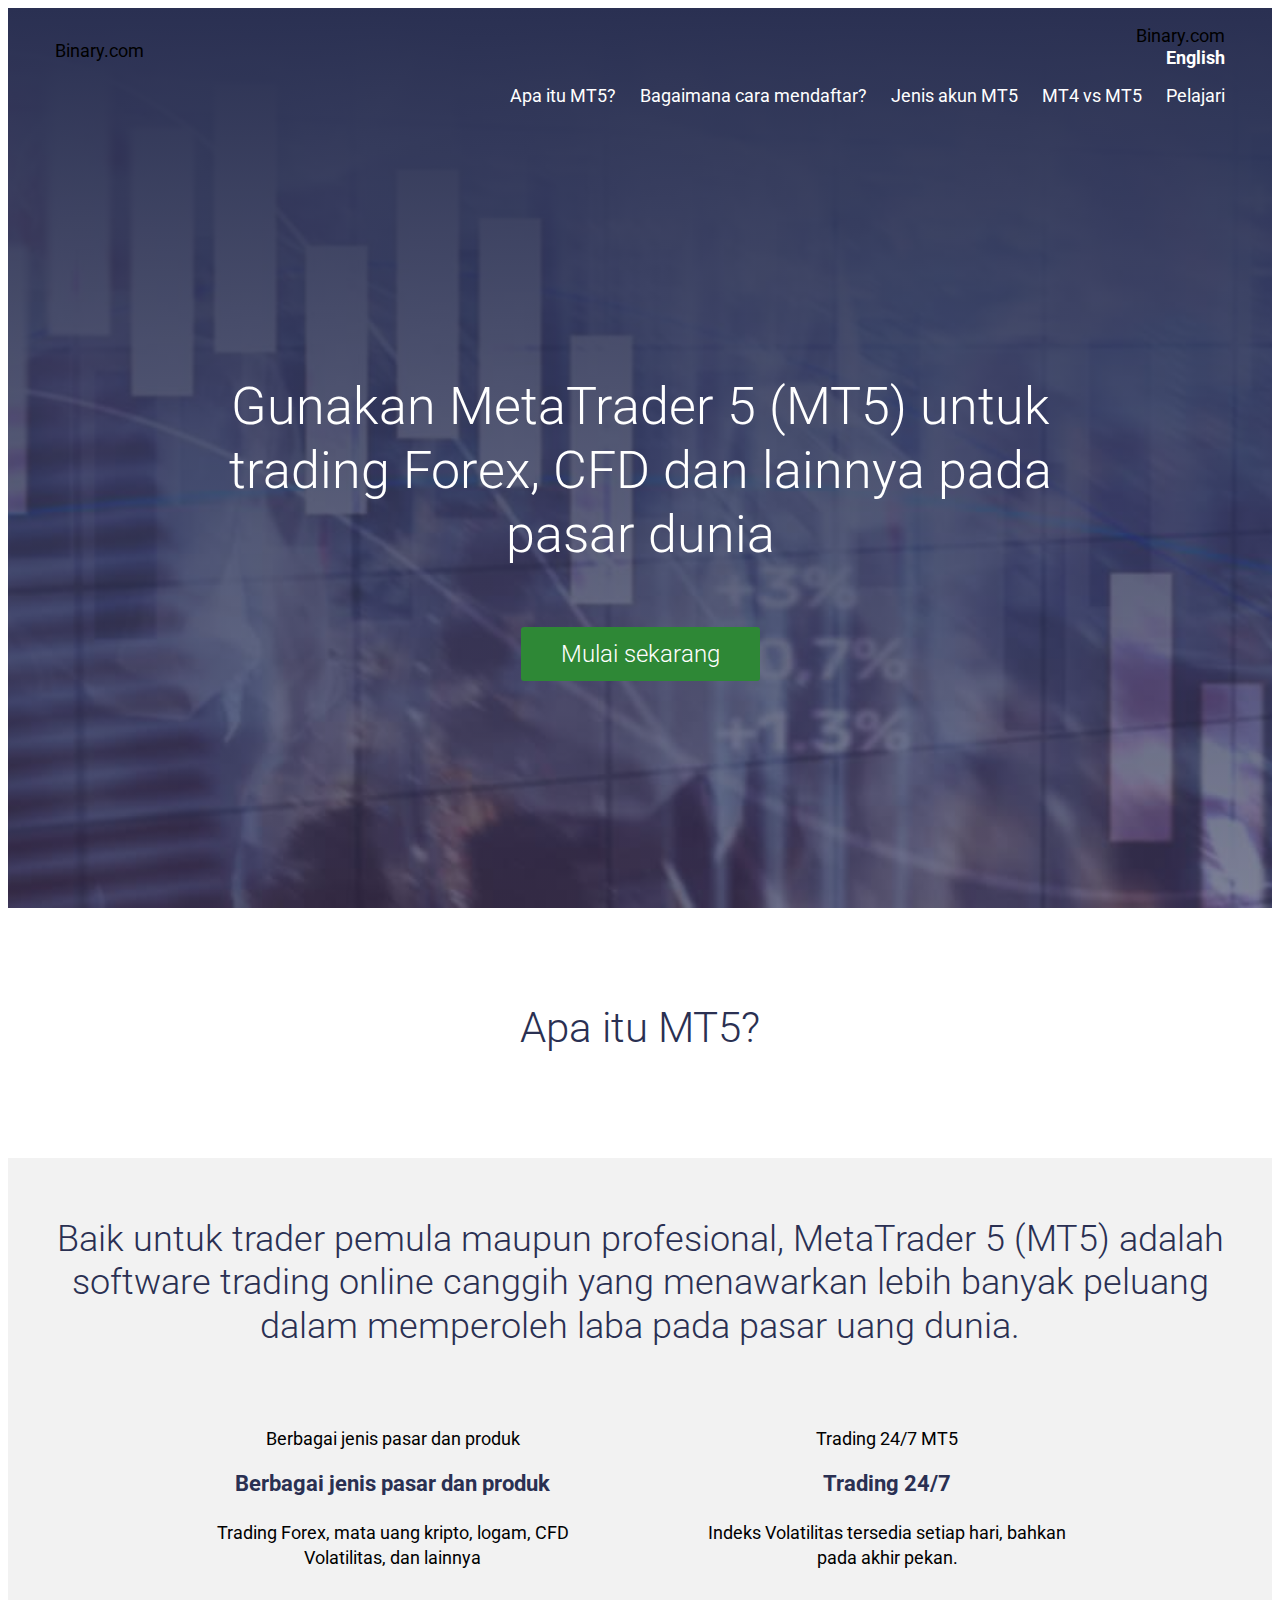
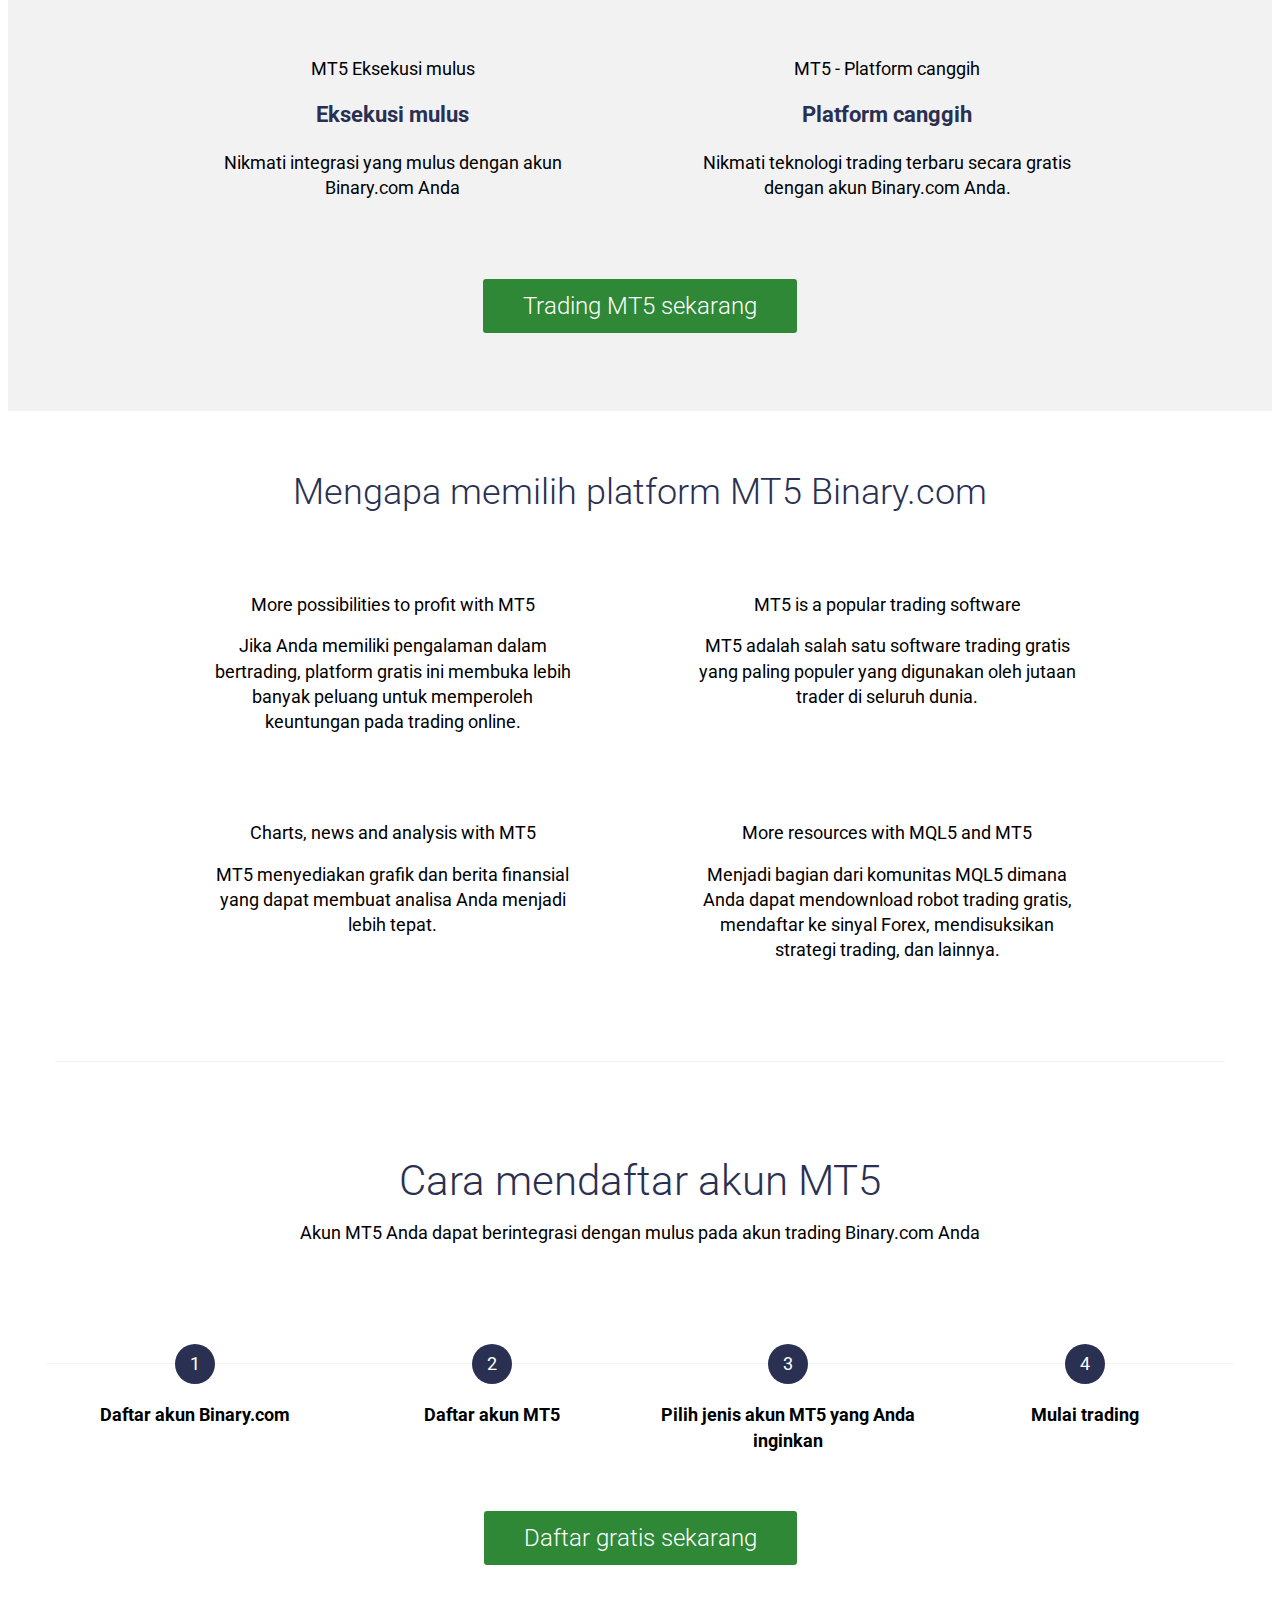
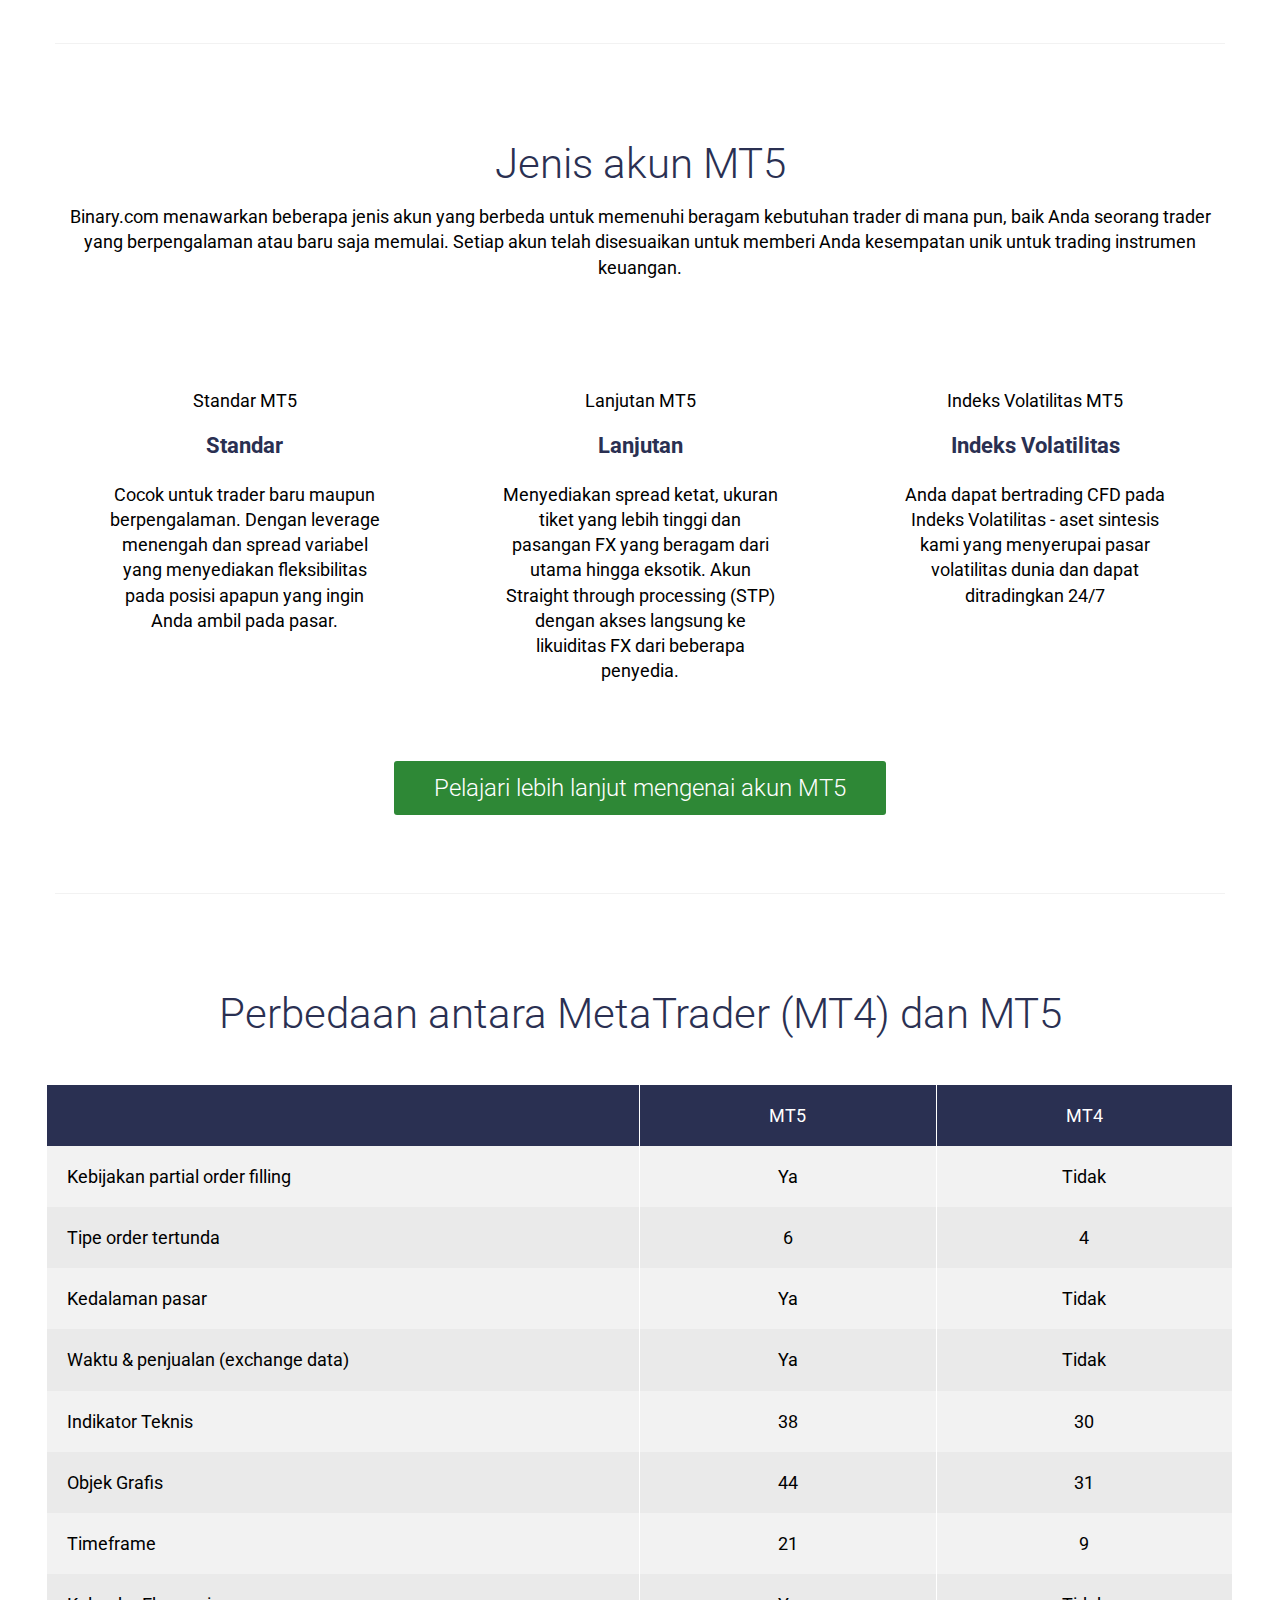
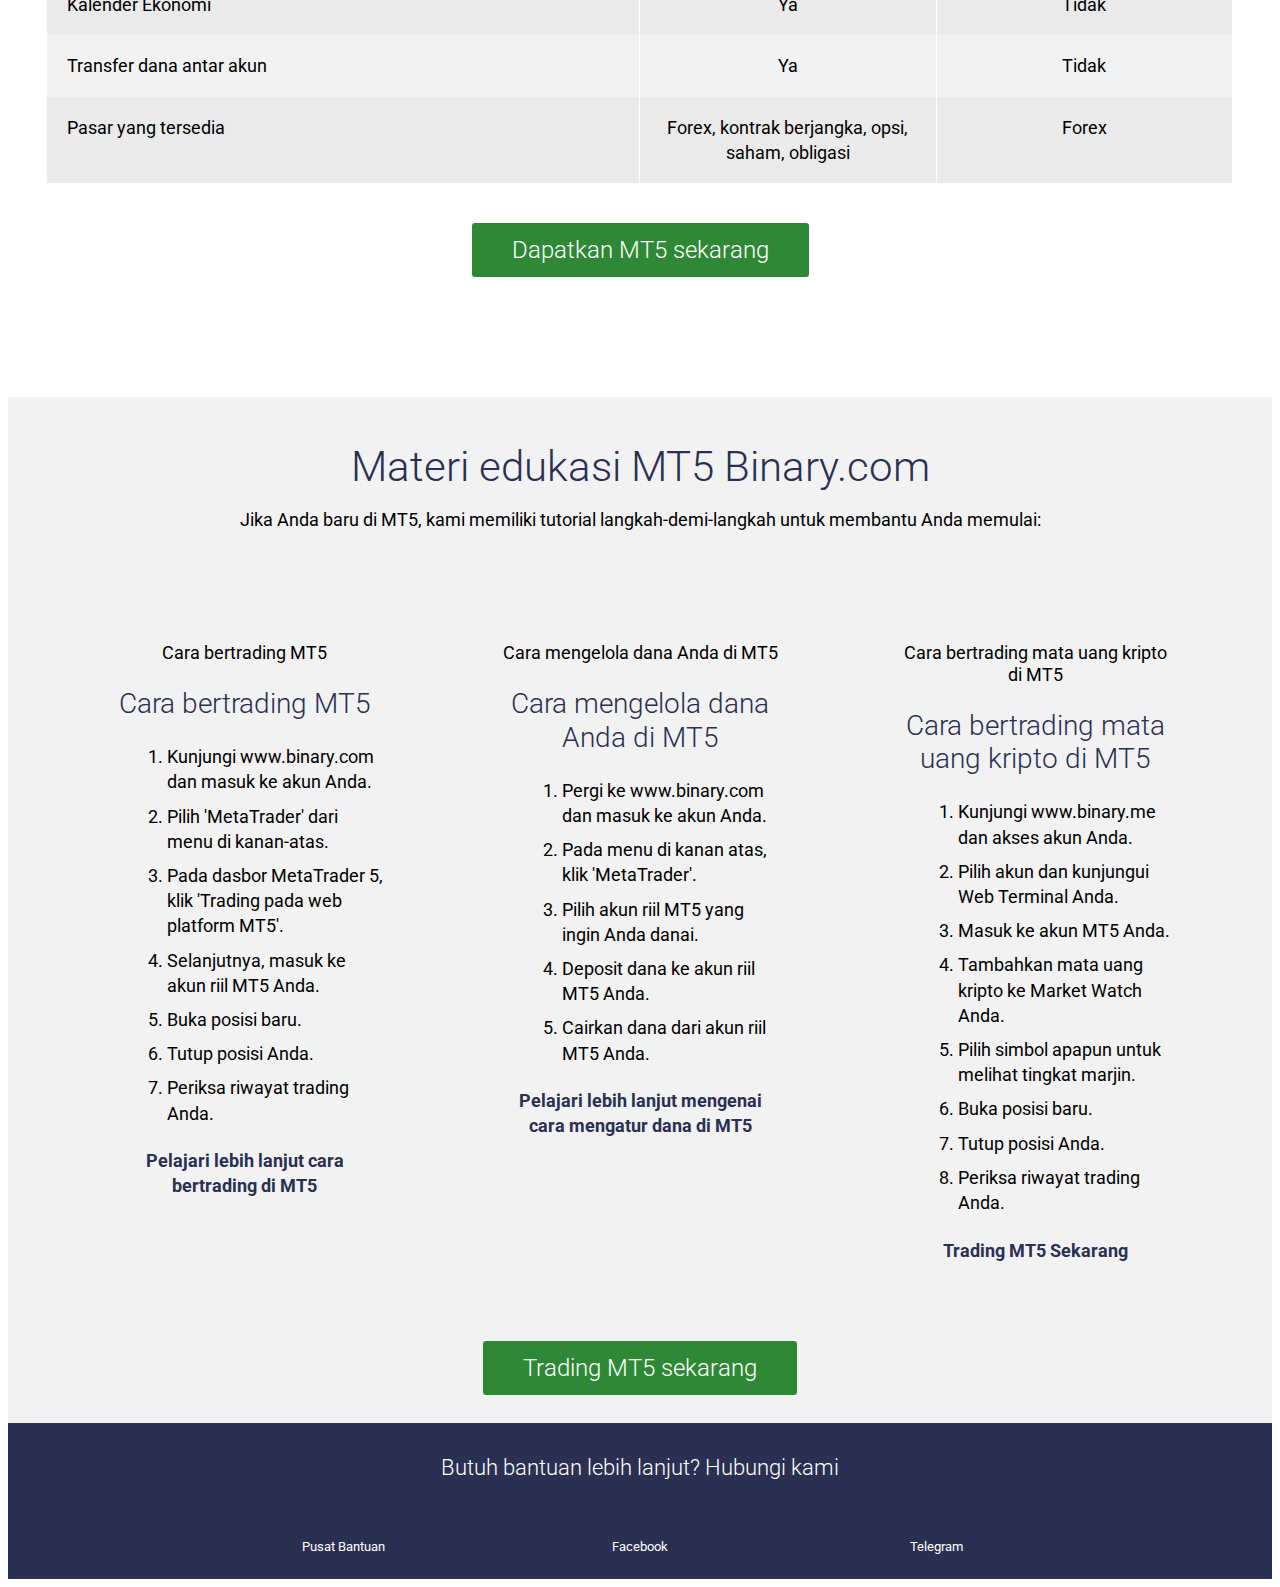
==== commit 060f449f: "Merge pull request #42 from sashcy/gh-pages" ====
--- a/id/index.html
+++ b/id/index.html
@@ -1,4 +1,4 @@
-<!doctype html><html amp lang="id"><head><meta charset="utf-8"><title>Binaryfx.me | Bertrading Forex dan CFD dengan MetaTrader 5 (MT5)</title><link rel="icon" href="https://binaryfx.me/assets/images/binary-icon.png" sizes="57x57"><meta name="description" content="Binaryfx.me | Gunakan MT5 secara gratis untuk trading FX dan CFD. Belajar trading layaknya profesional pada platform terpercaya dengan software trading yang populer"><link rel="canonical" href="https://binaryfx.me/id/"><meta property="og:title" content="Binaryfx.me | Bertrading Forex dan CFD dengan MetaTrader 5 (MT5)"><meta property="og:type" content="website"><meta property="og:description" content="Binaryfx.me | Gunakan MT5 secara gratis untuk trading FX dan CFD. Belajar trading layaknya profesional pada platform terpercaya dengan software trading yang populer"><meta property="og:url" content="https://binaryfx.me/id/"><meta property="og:image" content="https://binaryfx.me/assets/images/smart-trader-lg.png"><meta name="viewport" content="width=device-width,minimum-scale=1,initial-scale=1"><link rel="preconnect" href="https://www.youtube.com"><link rel="preconnect" href="https://www.googletagmanager.com"><link rel="preload" as="script" href="https://cdn.ampproject.org/v0.js"><link rel="preload" as="script" href="https://cdn.ampproject.org/v0/amp-dynamic-css-classes-0.1.js"><link rel="preload" href="assets/images/header-img-min.jpg" as="image"><link rel="preconnect dns-prefetch" href="https://fonts.gstatic.com/" crossorigin><script async src="https://cdn.ampproject.org/v0.js"></script><script async custom-element="amp-dynamic-css-classes" src="https://cdn.ampproject.org/v0/amp-dynamic-css-classes-0.1.js"></script><script async custom-element="amp-analytics" src="https://cdn.ampproject.org/v0/amp-analytics-0.1.js"></script><link href="https://fonts.googleapis.com/css?family=Roboto:300,400" rel="stylesheet"><script async custom-element="amp-youtube" src="https://cdn.ampproject.org/v0/amp-youtube-0.1.js"></script><script async custom-element="amp-position-observer" src="https://cdn.ampproject.org/v0/amp-position-observer-0.1.js"></script><script async custom-element="amp-animation" src="https://cdn.ampproject.org/v0/amp-animation-0.1.js"></script><style amp-custom>.content{padding:0 15px;margin-left:auto;margin-right:auto;max-width:1200px}.content-sm{padding:0 15px;margin-left:auto;margin-right:auto;max-width:1000px}.content-fluid{margin-left:auto;margin-right:auto;max-width:100%}.grid{-webkit-box-sizing:border-box;box-sizing:border-box;display:-ms-flexbox;display:-webkit-box;display:flex;-ms-flex:0 1 auto;-webkit-box-flex:0;flex:0 1 auto;-ms-flex-direction:row;-webkit-box-orient:horizontal;-webkit-box-direction:normal;flex-direction:row;-ms-flex-wrap:wrap;flex-wrap:wrap;margin:0 -8px 0 -8px}.grid.grid-nogutter{margin:0}.grid.grid-nogutter>.col{padding:0}.col{-webkit-box-sizing:border-box;box-sizing:border-box;-ms-flex:0 0 auto;flex:0 0 auto;-ms-flex-positive:1;-webkit-box-flex:1;flex-grow:1;-ms-flex-preferred-size:0;flex-basis:0;max-width:100%;min-width:0;padding:0 8px 0 8px}.col-align-top{-webkit-align-self:flex-start;-ms-flex-item-align:start;align-self:flex-start}.col-align-bottom{-ms-flex-item-align:end;align-self:flex-end}.col-align-middle{-webkit-align-self:center;-ms-flex-item-align:center;align-self:center}.col-top{-webkit-box-pack:start;-ms-flex-pack:start;justify-content:flex-start;-webkit-box-orient:vertical;-webkit-box-direction:normal;-ms-flex-direction:column;flex-direction:column;display:-webkit-box;display:-ms-flexbox;display:flex}.col-bottom{-webkit-box-pack:end;-ms-flex-pack:end;justify-content:flex-end;-webkit-box-orient:vertical;-webkit-box-direction:normal;-ms-flex-direction:column;flex-direction:column;display:-webkit-box;display:-ms-flexbox;display:flex}.col-middle{display:-webkit-box;display:-ms-flexbox;display:flex;-webkit-box-pack:center;-ms-flex-pack:center;justify-content:center;-webkit-box-orient:vertical;-webkit-box-direction:normal;-ms-flex-direction:column;flex-direction:column}.grid-start{-webkit-box-pack:start;-ms-flex-pack:start;justify-content:flex-start}.grid-center{-webkit-box-pack:center;-ms-flex-pack:center;justify-content:center}.grid-end{-webkit-box-pack:end;-ms-flex-pack:end;justify-content:flex-end}.grid-around{-ms-flex-pack:distribute;justify-content:space-around}.grid-between{-webkit-box-pack:justify;-ms-flex-pack:justify;justify-content:space-between}.col-first{-webkit-box-ordinal-group:0;-ms-flex-order:-1;order:-1}.col-last{-webkit-box-ordinal-group:2;-ms-flex-order:1;order:1}.grid-reverse{-webkit-box-orient:horizontal;-webkit-box-direction:reverse;-ms-flex-direction:row-reverse;flex-direction:row-reverse}.col-fixed{-webkit-box-flex:initial;-ms-flex:initial;flex:initial}.col-grow-2{-webkit-box-flex:2;-ms-flex-positive:2;flex-grow:2}.col-grow-3{-webkit-box-flex:3;-ms-flex-positive:3;flex-grow:3}.col-grow-4{-webkit-box-flex:4;-ms-flex-positive:4;flex-grow:4}.col-grow-5{-webkit-box-flex:5;-ms-flex-positive:5;flex-grow:5}.col-grow-6{-webkit-box-flex:6;-ms-flex-positive:6;flex-grow:6}.col-grow-7{-webkit-box-flex:7;-ms-flex-positive:7;flex-grow:7}.col-grow-8{-webkit-box-flex:8;-ms-flex-positive:8;flex-grow:8}.col-grow-9{-webkit-box-flex:9;-ms-flex-positive:9;flex-grow:9}.col-grow-10{-webkit-box-flex:10;-ms-flex-positive:10;flex-grow:10}.col-grow-11{-webkit-box-flex:11;-ms-flex-positive:11;flex-grow:11}.col-1{-ms-flex-preferred-size:8.3333333333%;flex-basis:8.3333333333%;max-width:8.3333333333%}.col-2{-ms-flex-preferred-size:16.6666666667%;flex-basis:16.6666666667%;max-width:16.6666666667%}.col-3{-ms-flex-preferred-size:25%;flex-basis:25%;max-width:25%}.col-4{-ms-flex-preferred-size:33.3333333333%;flex-basis:33.3333333333%;max-width:33.3333333333%}.col-5{-ms-flex-preferred-size:41.6666666667%;flex-basis:41.6666666667%;max-width:41.6666666667%}.col-6{-ms-flex-preferred-size:50%;flex-basis:50%;max-width:50%}.col-7{-ms-flex-preferred-size:58.3333333333%;flex-basis:58.3333333333%;max-width:58.3333333333%}.col-8{-ms-flex-preferred-size:66.6666666667%;flex-basis:66.6666666667%;max-width:66.6666666667%}.col-9{-ms-flex-preferred-size:75%;flex-basis:75%;max-width:75%}.col-10{-ms-flex-preferred-size:83.3333333333%;flex-basis:83.3333333333%;max-width:83.3333333333%}.col-11{-ms-flex-preferred-size:91.6666666667%;flex-basis:91.6666666667%;max-width:91.6666666667%}.col-12{-ms-flex-preferred-size:100%;flex-basis:100%;max-width:100%}@media only screen and (max-width:480px){.col-sm{-webkit-box-flex:100%;-ms-flex:100%;flex:100%;max-width:100%}}@media only screen and (max-width:768px){.col-md{-webkit-box-flex:100%;-ms-flex:100%;flex:100%;max-width:100%}}@media only screen and (max-width:1024px){.col-lg{-webkit-box-flex:100%;-ms-flex:100%;flex:100%;max-width:100%}}@media only screen and (min-width:1680px){.content{padding:0 15px;margin-left:auto;margin-right:auto;max-width:1400px}}.row-margin{margin-top:16px}*{-webkit-box-sizing:border-box;box-sizing:border-box}a,blockquote,div,figcaption,h1,h2,h3,h4,h5,h6,li,ol,p,span,ul{font:inherit}body{-webkit-font-smoothing:antialiased;-webkit-text-size-adjust:none;font-family:roboto,sans-serif;font-size:18px;line-height:1.2;color:#000;font-weight:400}a,h1,h2,h3,h4,li,p,span{text-rendering:optimizeLegibility}a,a:visited{color:#2a3052;text-decoration:none;font-weight:700}a:active,a:hover,a:visited:active,a:visited:hover{text-decoration:underline}p{margin:1em 0;line-height:1.4em}.font-n{font-size:18px}.font-s{font-size:13px}.font-xs{font-size:10px}h1{font-size:36px;font-weight:300;color:#e98024}h1 a{color:#e98024}h1.dark{color:#2a3052}h1.dark a{color:#2a3052}h2{font-size:28px;color:#e98024;font-weight:300}h2 a{color:#2a3052}h2 em{text-decoration:underline}h2.center{text-align:center;margin:1.25em auto}h3{color:#2a3052;font-size:22px;font-weight:300}h3 a{color:#2a3052}h4{color:#000;font-size:18px}h4 a{color:#000}.button{text-decoration:none;text-align:center;line-height:100%;padding:10px 25px;font-weight:400;font-size:18px;border-radius:3px;overflow:visible;border:0;color:#fff;background:#2e8836;-webkit-transition:all .1s ease-in-out,-webkit-box-shadow 1s ease-in-out;transition:all .1s ease-in-out,-webkit-box-shadow 1s ease-in-out;transition:all .1s ease-in-out,box-shadow 1s ease-in-out;transition:all .1s ease-in-out,box-shadow 1s ease-in-out,-webkit-box-shadow 1s ease-in-out;display:-webkit-inline-box;display:-ms-inline-flexbox;display:inline-flex;-webkit-box-align:center;-ms-flex-align:center;align-items:center;-webkit-box-pack:center;-ms-flex-pack:center;justify-content:center;word-break:break-word;-webkit-align-items:center;-webkit-justify-content:center}.button:active,.button:hover{background-color:#14602b;text-decoration:none}.button:visited{color:#fff}.button-secondary{text-decoration:none;text-align:center;line-height:100%;padding:10px 25px;font-weight:400;font-size:18px;border-radius:3px;overflow:visible;border:0;color:#000;background:#f2f2f2;-webkit-transition:all .3s ease-in-out,-webkit-box-shadow 2s ease-in-out;transition:all .3s ease-in-out,-webkit-box-shadow 2s ease-in-out;transition:all .3s ease-in-out,box-shadow 2s ease-in-out;transition:all .3s ease-in-out,box-shadow 2s ease-in-out,-webkit-box-shadow 2s ease-in-out;display:-webkit-inline-box;display:-ms-inline-flexbox;display:inline-flex;-webkit-box-align:center;-ms-flex-align:center;align-items:center;-webkit-box-pack:center;-ms-flex-pack:center;justify-content:center;word-break:break-word;-webkit-align-items:center;-webkit-justify-content:center}.button-secondary:hover{text-decoration:none;background:#dedede}.primary-color{color:#2a3052}.primary-bg-color{background-color:#2a3052}.secondary-color{color:#e98024}.secondary-bg-color{background-color:#e98024}.primary-color-dark{color:#15212d}.primary-bg-color-dark{background-color:#15212d}.white-bg-color{background-color:#fff}.content-inverse-color,.content-inverse-color:visited{color:#fff}.fill-bg-color{background-color:#f2f2f2}.border-color{border-color:#dedede}ol,ul{list-style:none}ol li,ul li{line-height:1.4em;margin:.5em 0 0}ol li ol,ol li ul,ul li ol,ul li ul{margin:.8em 0 0 1em}ol,ul.bullet{margin:1.25em 0 1.25em 1.25em}ul.bullet>li{list-style-image:svg-url('<svg width="18px" height="18px" xmlns="http://www.w3.org/2000/svg" viewBox="0 0 18 18"><path fill="#e98024" d="M12,17.5A5.5,5.5,0,1,1,17.5,12,5.507,5.507,0,0,1,12,17.5Zm0-9A3.5,3.5,0,1,0,15.5,12,3.5,3.5,0,0,0,12,8.5Z"/></svg>')}ol li{list-style-type:decimal;list-style-image:none}ul.checked>li{min-height:24px;padding-left:35px;background:svg-url('<svg width="24px" height="24px" xmlns="http://www.w3.org/2000/svg" viewBox="0 0 24 24"><polygon fill="#e98024" points="8.308 22.298 .399 14.39 3.934 10.854 8.308 15.228 20.066 3.47 23.601 7.005 8.308 22.298"/></svg>') no-repeat}table{border-collapse:collapse;font-size:.9em;line-height:1.5em;width:100%}table .even{background-color:#fff}table *{font-size:1em}table th,table thead{line-height:1.1em;font-weight:700;padding:3px 8px;background:#f2f2f2;border-bottom:1px solid #f2f2f2;vertical-align:middle}table th#pf-bet-details,table thead#pf-bet-details{text-align:left}table th.total,table thead.total{background:0 0}table th.num,table thead.num{font-weight:700}table td{vertical-align:top;border-width:0 1px;padding:4px;border-bottom:3px solid #f2f2f2}table td.num{text-align:center}table td.text{text-align:center;vertical-align:middle}table td.tip{text-align:left}.separator-line-thin-gray{height:1px;background-color:#f2f2f2}.section{padding:60px 0}.section-sm{padding:30px 0}.section-xs{padding:10px 0}.button-xl{padding:15px 45px}.center-text{text-align:center}.text-right{text-align:right}.s-box{background-color:#eee}.c-box{background-color:#dedede;border:1px solid #ccc;text-align:center;padding:20px}.h-150{height:150px}.topbar{position:absolute;padding:15px 0;top:10px;left:0;width:100%;z-index:9;background:0 0}.header{display:-webkit-box;display:-ms-flexbox;display:flex;min-height:100vh;padding:20px;padding-top:160px;-webkit-box-pack:center;-ms-flex-pack:center;justify-content:center;-webkit-box-align:center;-ms-flex-align:center;align-items:center;background:-webkit-gradient(linear,left top,left bottom,from(#2a3052),to(rgba(42,48,82,.6))),url(/assets/images/header-img-min.jpg) no-repeat;background:linear-gradient(#2a3052,rgba(42,48,82,.6)),url(/assets/images/header-img-min.jpg) no-repeat;background-size:cover;background-position:center}.logo{margin-top:15px}.language{text-align:right;margin-top:0}.language a{margin-left:5px}.language a:hover{text-decoration:none;color:#ccc}.nav{margin-top:10px;text-align:right;margin-right:-10px}.nav a{color:#fff;font-weight:400;padding:5px 10px;line-height:36px;cursor:pointer}.nav a:hover{text-decoration:none;color:#ccc}.ft-icon{font-family:Roboto,sans-serif;font-weight:400;font-size:40px;color:#e98024;margin:0;margin-top:40px;letter-spacing:-1px}.button-xl{font-size:24px;font-weight:300;padding:15px 40px}.cta{margin-top:60px}.section-title{margin-bottom:45px;font-size:42px}.section-subtitle{margin-top:-30px;margin-bottom:90px;font-size:18px;font-weight:400;color:#000}.video{width:800px;max-width:100%;margin-top:0;margin-left:auto;margin-right:auto}.step{font-family:Roboto,sans-serif;font-weight:400;font-size:18px;line-height:40px;background-color:#e98024;color:#fff;margin-top:-20px;padding:0;border-radius:50%;width:40px;height:40px;margin-left:auto;margin-right:auto}.title-2xl{font-weight:300;font-size:52px;line-height:64px;margin:0}.title-xl{font-weight:300;font-size:48px;line-height:54px;margin:0}.title-md{font-weight:300;font-size:36px;margin:0}.h2-xl{font-weight:300;font-size:36px}.col-title{font-weight:700}.default-title{background-color:#fff;color:#2a3052;padding:20px;font-weight:700}.center-text{text-align:center}.text-left{text-align:left}.bottom-md{margin-bottom:30px}.bottom-xl{margin-bottom:60px}.divider-md{height:30px}.top-border{border-top:1px solid #f2f2f2}.mt-20{margin-top:20px}.mt-40{margin-top:40px}.ft-bold{font-weight:700}.uppercase{text-transform:uppercase}.spacing-1{letter-spacing:1px}.img-col{max-width:200px}.col-ico{margin:20px 0}.col-label{text-align:left;padding-left:20px}.dark-grey-bg{background:#eaeaea}.right-white-border{border-right:1px solid #fff}.scrollToTop{color:#fff;font-size:1.4em;-webkit-box-shadow:0 1px 1.5px 0 rgba(0,0,0,.12),0 1px 1px 0 rgba(0,0,0,.24);box-shadow:0 1px 1.5px 0 rgba(0,0,0,.12),0 1px 1px 0 rgba(0,0,0,.24);width:50px;height:50px;border-radius:100px;border:none;outline:0;background:#e98024;z-index:9999;bottom:10px;right:10px;position:fixed;opacity:0;visibility:hidden;padding-top:7px;cursor:pointer}#marker{position:absolute;top:100px;width:0;height:0}@media screen and (max-width:1024px){.lg-center{text-align:center}.logo{margin-left:auto;margin-right:auto;margin-top:25px;text-align:center}.language{text-align:center;margin-top:25px}.nav{text-align:center}.header-content{margin-top:100px}}@media screen and (max-width:992px){.md-center{text-align:center}.md-v-pading-sm{padding:20px}.col-step{margin:20px 0}.top-border{border:none}.md-hide{display:none}}@media screen and (max-width:520px){.button,.button-secondary{display:block;margin:5px}.title-2xl,.title-xl{font-size:36px;line-height:36px;margin-top:30px}.img-col{max-width:50%;margin-top:20px;margin-bottom:20px;margin-left:auto;margin-right:auto}}</style><script type="application/ld+json">{
+<!doctype html><html amp lang="id"><head><meta charset="utf-8"><title>Binaryfx.me | Bertrading Forex dan CFD dengan MetaTrader 5 (MT5)</title><link rel="icon" href="https://binaryfx.me/assets/images/binary-icon.png" sizes="57x57"><meta name="description" content="Binaryfx.me | Gunakan MT5 secara gratis untuk trading FX dan CFD. Belajar trading layaknya profesional pada platform terpercaya dengan software trading yang populer"><link rel="canonical" href="https://binaryfx.me/id/"><meta property="og:title" content="Binaryfx.me | Bertrading Forex dan CFD dengan MetaTrader 5 (MT5)"><meta property="og:type" content="website"><meta property="og:description" content="Binaryfx.me | Gunakan MT5 secara gratis untuk trading FX dan CFD. Belajar trading layaknya profesional pada platform terpercaya dengan software trading yang populer"><meta property="og:url" content="https://binaryfx.me/id/"><meta property="og:image" content="https://binaryfx.me/assets/images/smart-trader-lg.png"><meta name="viewport" content="width=device-width,minimum-scale=1,initial-scale=1"><link rel="preconnect" href="https://www.youtube.com"><link rel="preconnect" href="https://www.googletagmanager.com"><link rel="preload" as="script" href="https://cdn.ampproject.org/v0.js"><link rel="preload" as="script" href="https://cdn.ampproject.org/v0/amp-dynamic-css-classes-0.1.js"><link rel="preload" href="assets/images/header-img-min.jpg" as="image"><link rel="preconnect dns-prefetch" href="https://fonts.gstatic.com/" crossorigin><script async src="https://cdn.ampproject.org/v0.js"></script><script async custom-element="amp-dynamic-css-classes" src="https://cdn.ampproject.org/v0/amp-dynamic-css-classes-0.1.js"></script><script async custom-element="amp-analytics" src="https://cdn.ampproject.org/v0/amp-analytics-0.1.js"></script><link href="https://fonts.googleapis.com/css?family=Roboto:300,400" rel="stylesheet"><script async custom-element="amp-youtube" src="https://cdn.ampproject.org/v0/amp-youtube-0.1.js"></script><script async custom-element="amp-position-observer" src="https://cdn.ampproject.org/v0/amp-position-observer-0.1.js"></script><script async custom-element="amp-animation" src="https://cdn.ampproject.org/v0/amp-animation-0.1.js"></script><style amp-custom>.content{padding:0 15px;margin-left:auto;margin-right:auto;max-width:1200px}.content-sm{padding:0 15px;margin-left:auto;margin-right:auto;max-width:1000px}.content-fluid{margin-left:auto;margin-right:auto;max-width:100%}.grid{-webkit-box-sizing:border-box;box-sizing:border-box;display:-ms-flexbox;display:-webkit-box;display:flex;-ms-flex:0 1 auto;-webkit-box-flex:0;flex:0 1 auto;-ms-flex-direction:row;-webkit-box-orient:horizontal;-webkit-box-direction:normal;flex-direction:row;-ms-flex-wrap:wrap;flex-wrap:wrap;margin:0 -8px 0 -8px}.grid.grid-nogutter{margin:0}.grid.grid-nogutter>.col{padding:0}.col{-webkit-box-sizing:border-box;box-sizing:border-box;-ms-flex:0 0 auto;flex:0 0 auto;-ms-flex-positive:1;-webkit-box-flex:1;flex-grow:1;-ms-flex-preferred-size:0;flex-basis:0;max-width:100%;min-width:0;padding:0 8px 0 8px}.col-align-top{-webkit-align-self:flex-start;-ms-flex-item-align:start;align-self:flex-start}.col-align-bottom{-ms-flex-item-align:end;align-self:flex-end}.col-align-middle{-webkit-align-self:center;-ms-flex-item-align:center;align-self:center}.col-top{-webkit-box-pack:start;-ms-flex-pack:start;justify-content:flex-start;-webkit-box-orient:vertical;-webkit-box-direction:normal;-ms-flex-direction:column;flex-direction:column;display:-webkit-box;display:-ms-flexbox;display:flex}.col-bottom{-webkit-box-pack:end;-ms-flex-pack:end;justify-content:flex-end;-webkit-box-orient:vertical;-webkit-box-direction:normal;-ms-flex-direction:column;flex-direction:column;display:-webkit-box;display:-ms-flexbox;display:flex}.col-middle{display:-webkit-box;display:-ms-flexbox;display:flex;-webkit-box-pack:center;-ms-flex-pack:center;justify-content:center;-webkit-box-orient:vertical;-webkit-box-direction:normal;-ms-flex-direction:column;flex-direction:column}.grid-start{-webkit-box-pack:start;-ms-flex-pack:start;justify-content:flex-start}.grid-center{-webkit-box-pack:center;-ms-flex-pack:center;justify-content:center}.grid-end{-webkit-box-pack:end;-ms-flex-pack:end;justify-content:flex-end}.grid-around{-ms-flex-pack:distribute;justify-content:space-around}.grid-between{-webkit-box-pack:justify;-ms-flex-pack:justify;justify-content:space-between}.col-first{-webkit-box-ordinal-group:0;-ms-flex-order:-1;order:-1}.col-last{-webkit-box-ordinal-group:2;-ms-flex-order:1;order:1}.grid-reverse{-webkit-box-orient:horizontal;-webkit-box-direction:reverse;-ms-flex-direction:row-reverse;flex-direction:row-reverse}.col-fixed{-webkit-box-flex:initial;-ms-flex:initial;flex:initial}.col-grow-2{-webkit-box-flex:2;-ms-flex-positive:2;flex-grow:2}.col-grow-3{-webkit-box-flex:3;-ms-flex-positive:3;flex-grow:3}.col-grow-4{-webkit-box-flex:4;-ms-flex-positive:4;flex-grow:4}.col-grow-5{-webkit-box-flex:5;-ms-flex-positive:5;flex-grow:5}.col-grow-6{-webkit-box-flex:6;-ms-flex-positive:6;flex-grow:6}.col-grow-7{-webkit-box-flex:7;-ms-flex-positive:7;flex-grow:7}.col-grow-8{-webkit-box-flex:8;-ms-flex-positive:8;flex-grow:8}.col-grow-9{-webkit-box-flex:9;-ms-flex-positive:9;flex-grow:9}.col-grow-10{-webkit-box-flex:10;-ms-flex-positive:10;flex-grow:10}.col-grow-11{-webkit-box-flex:11;-ms-flex-positive:11;flex-grow:11}.col-1{-ms-flex-preferred-size:8.3333333333%;flex-basis:8.3333333333%;max-width:8.3333333333%}.col-2{-ms-flex-preferred-size:16.6666666667%;flex-basis:16.6666666667%;max-width:16.6666666667%}.col-3{-ms-flex-preferred-size:25%;flex-basis:25%;max-width:25%}.col-4{-ms-flex-preferred-size:33.3333333333%;flex-basis:33.3333333333%;max-width:33.3333333333%}.col-5{-ms-flex-preferred-size:41.6666666667%;flex-basis:41.6666666667%;max-width:41.6666666667%}.col-6{-ms-flex-preferred-size:50%;flex-basis:50%;max-width:50%}.col-7{-ms-flex-preferred-size:58.3333333333%;flex-basis:58.3333333333%;max-width:58.3333333333%}.col-8{-ms-flex-preferred-size:66.6666666667%;flex-basis:66.6666666667%;max-width:66.6666666667%}.col-9{-ms-flex-preferred-size:75%;flex-basis:75%;max-width:75%}.col-10{-ms-flex-preferred-size:83.3333333333%;flex-basis:83.3333333333%;max-width:83.3333333333%}.col-11{-ms-flex-preferred-size:91.6666666667%;flex-basis:91.6666666667%;max-width:91.6666666667%}.col-12{-ms-flex-preferred-size:100%;flex-basis:100%;max-width:100%}@media only screen and (max-width:480px){.col-sm{-webkit-box-flex:100%;-ms-flex:100%;flex:100%;max-width:100%}}@media only screen and (max-width:768px){.col-md{-webkit-box-flex:100%;-ms-flex:100%;flex:100%;max-width:100%}}@media only screen and (max-width:1024px){.col-lg{-webkit-box-flex:100%;-ms-flex:100%;flex:100%;max-width:100%}}@media only screen and (min-width:1680px){.content{padding:0 15px;margin-left:auto;margin-right:auto;max-width:1400px}}.row-margin{margin-top:16px}*{-webkit-box-sizing:border-box;box-sizing:border-box}a,blockquote,div,figcaption,h1,h2,h3,h4,h5,h6,li,ol,p,span,ul{font:inherit}body{-webkit-font-smoothing:antialiased;-webkit-text-size-adjust:none;font-family:roboto,sans-serif;font-size:18px;line-height:1.2;color:#000;font-weight:400}a,h1,h2,h3,h4,li,p,span{text-rendering:optimizeLegibility}a,a:visited{color:#2a3052;text-decoration:none;font-weight:700}a:active,a:hover,a:visited:active,a:visited:hover{text-decoration:underline}p{margin:1em 0;line-height:1.4em}.font-n{font-size:18px}.font-s{font-size:13px}.font-xs{font-size:10px}h1{font-size:36px;font-weight:300;color:#e98024}h1 a{color:#e98024}h1.dark{color:#2a3052}h1.dark a{color:#2a3052}h2{font-size:28px;color:#e98024;font-weight:300}h2 a{color:#2a3052}h2 em{text-decoration:underline}h2.center{text-align:center;margin:1.25em auto}h3{color:#2a3052;font-size:22px;font-weight:300}h3 a{color:#2a3052}h4{color:#000;font-size:18px}h4 a{color:#000}.button{text-decoration:none;text-align:center;line-height:100%;padding:10px 25px;font-weight:400;font-size:18px;border-radius:3px;overflow:visible;border:0;color:#fff;background:#2e8836;-webkit-transition:all .1s ease-in-out,-webkit-box-shadow 1s ease-in-out;transition:all .1s ease-in-out,-webkit-box-shadow 1s ease-in-out;transition:all .1s ease-in-out,box-shadow 1s ease-in-out;transition:all .1s ease-in-out,box-shadow 1s ease-in-out,-webkit-box-shadow 1s ease-in-out;display:-webkit-inline-box;display:-ms-inline-flexbox;display:inline-flex;-webkit-box-align:center;-ms-flex-align:center;align-items:center;-webkit-box-pack:center;-ms-flex-pack:center;justify-content:center;word-break:break-word;-webkit-align-items:center;-webkit-justify-content:center}.button:active,.button:hover{background-color:#14602b;text-decoration:none}.button:visited{color:#fff}.button-secondary{text-decoration:none;text-align:center;line-height:100%;padding:10px 25px;font-weight:400;font-size:18px;border-radius:3px;overflow:visible;border:0;color:#000;background:#f2f2f2;-webkit-transition:all .3s ease-in-out,-webkit-box-shadow 2s ease-in-out;transition:all .3s ease-in-out,-webkit-box-shadow 2s ease-in-out;transition:all .3s ease-in-out,box-shadow 2s ease-in-out;transition:all .3s ease-in-out,box-shadow 2s ease-in-out,-webkit-box-shadow 2s ease-in-out;display:-webkit-inline-box;display:-ms-inline-flexbox;display:inline-flex;-webkit-box-align:center;-ms-flex-align:center;align-items:center;-webkit-box-pack:center;-ms-flex-pack:center;justify-content:center;word-break:break-word;-webkit-align-items:center;-webkit-justify-content:center}.button-secondary:hover{text-decoration:none;background:#dedede}.primary-color{color:#2a3052}.primary-bg-color{background-color:#2a3052}.secondary-color{color:#e98024}.secondary-bg-color{background-color:#e98024}.primary-color-dark{color:#15212d}.primary-bg-color-dark{background-color:#15212d}.white-bg-color{background-color:#fff}.content-inverse-color,.content-inverse-color:visited{color:#fff}.fill-bg-color{background-color:#f2f2f2}.border-color{border-color:#dedede}ol,ul{list-style:none}ol li,ul li{line-height:1.4em;margin:.5em 0 0}ol li ol,ol li ul,ul li ol,ul li ul{margin:.8em 0 0 1em}ol,ul.bullet{margin:1.25em 0 1.25em 1.25em}ul.bullet>li{list-style-image:svg-url('<svg width="18px" height="18px" xmlns="http://www.w3.org/2000/svg" viewBox="0 0 18 18"><path fill="#e98024" d="M12,17.5A5.5,5.5,0,1,1,17.5,12,5.507,5.507,0,0,1,12,17.5Zm0-9A3.5,3.5,0,1,0,15.5,12,3.5,3.5,0,0,0,12,8.5Z"/></svg>')}ol li{list-style-type:decimal;list-style-image:none}ul.checked>li{min-height:24px;padding-left:35px;background:svg-url('<svg width="24px" height="24px" xmlns="http://www.w3.org/2000/svg" viewBox="0 0 24 24"><polygon fill="#e98024" points="8.308 22.298 .399 14.39 3.934 10.854 8.308 15.228 20.066 3.47 23.601 7.005 8.308 22.298"/></svg>') no-repeat}table{border-collapse:collapse;font-size:.9em;line-height:1.5em;width:100%}table .even{background-color:#fff}table *{font-size:1em}table th,table thead{line-height:1.1em;font-weight:700;padding:3px 8px;background:#f2f2f2;border-bottom:1px solid #f2f2f2;vertical-align:middle}table th#pf-bet-details,table thead#pf-bet-details{text-align:left}table th.total,table thead.total{background:0 0}table th.num,table thead.num{font-weight:700}table td{vertical-align:top;border-width:0 1px;padding:4px;border-bottom:3px solid #f2f2f2}table td.num{text-align:center}table td.text{text-align:center;vertical-align:middle}table td.tip{text-align:left}.separator-line-thin-gray{height:1px;background-color:#f2f2f2}.section{padding:60px 0}.section-sm{padding:30px 0}.section-xs{padding:10px 0}.button-xl{padding:15px 45px}.center-text{text-align:center}.text-right{text-align:right}.s-box{background-color:#eee}.c-box{background-color:#dedede;border:1px solid #ccc;text-align:center;padding:20px}.h-150{height:150px}.topbar{position:absolute;padding:15px 0;top:10px;left:0;width:100%;z-index:9;background:0 0}.header{display:-webkit-box;display:-ms-flexbox;display:flex;min-height:100vh;padding:20px;padding-top:160px;-webkit-box-pack:center;-ms-flex-pack:center;justify-content:center;-webkit-box-align:center;-ms-flex-align:center;align-items:center;background:-webkit-gradient(linear,left top,left bottom,from(#2a3052),to(rgba(42,48,82,.6))),url(/assets/images/header-img-min.jpg) no-repeat;background:linear-gradient(#2a3052,rgba(42,48,82,.6)),url(/assets/images/header-img-min.jpg) no-repeat;background-size:cover;background-position:center}.logo{margin-top:15px}.language{text-align:right;margin-top:0}.language a{margin-left:5px}.language a:hover{text-decoration:none;color:#ccc}.nav{margin-top:10px;text-align:right;margin-right:-10px}.nav a{color:#fff;font-weight:400;padding:5px 10px;line-height:36px;cursor:pointer}.nav a:hover{text-decoration:none;color:#ccc}.ft-icon{font-family:Roboto,sans-serif;font-weight:400;font-size:40px;color:#e98024;margin:0;margin-top:40px;letter-spacing:-1px}.button-xl{font-size:24px;font-weight:300;padding:15px 40px}.cta{margin-top:60px}.section-title{margin-bottom:45px;font-size:42px}.section-subtitle{margin-top:-30px;margin-bottom:90px;font-size:18px;font-weight:400;color:#000}.video{width:800px;max-width:100%;margin-top:0;margin-left:auto;margin-right:auto}.step{font-family:Roboto,sans-serif;font-weight:400;font-size:18px;line-height:40px;background-color:#2a3052;color:#fff;margin-top:-20px;padding:0;border-radius:50%;width:40px;height:40px;margin-left:auto;margin-right:auto}.title-2xl{font-weight:300;font-size:52px;line-height:64px;margin:0}.title-xl{font-weight:300;font-size:48px;line-height:54px;margin:0}.title-md{font-weight:300;font-size:36px;margin:0}.h2-xl{font-weight:300;font-size:36px}.col-title{font-weight:700}.default-title{background-color:#fff;color:#2a3052;padding:20px;font-weight:700}.center-text{text-align:center}.text-left{text-align:left}.bottom-md{margin-bottom:30px}.bottom-xl{margin-bottom:60px}.divider-md{height:30px}.top-border{border-top:1px solid #f2f2f2}.mt-20{margin-top:20px}.mt-40{margin-top:40px}.ft-bold{font-weight:700}.uppercase{text-transform:uppercase}.spacing-1{letter-spacing:1px}.img-col{max-width:200px}.col-ico{margin:20px 0}.col-label{text-align:left;padding-left:20px}.dark-grey-bg{background:#eaeaea}.right-white-border{border-right:1px solid #fff}.scrollToTop{color:#fff;font-size:1.4em;-webkit-box-shadow:0 1px 1.5px 0 rgba(0,0,0,.12),0 1px 1px 0 rgba(0,0,0,.24);box-shadow:0 1px 1.5px 0 rgba(0,0,0,.12),0 1px 1px 0 rgba(0,0,0,.24);width:50px;height:50px;border-radius:100px;border:none;outline:0;background:#e98024;z-index:9999;bottom:10px;right:10px;position:fixed;opacity:0;visibility:hidden;padding-top:7px;cursor:pointer}#marker{position:absolute;top:100px;width:0;height:0}@media screen and (max-width:1024px){.lg-center{text-align:center}.logo{margin-left:auto;margin-right:auto;margin-top:25px;text-align:center}.language{text-align:center;margin-top:25px}.nav{text-align:center}.header-content{margin-top:100px}}@media screen and (max-width:992px){.md-center{text-align:center}.md-v-pading-sm{padding:20px}.col-step{margin:20px 0}.top-border{border:none}.md-hide{display:none}}@media screen and (max-width:520px){.button,.button-secondary{display:block;margin:5px}.title-2xl,.title-xl{font-size:36px;line-height:36px;margin-top:30px}.img-col{max-width:50%;margin-top:20px;margin-bottom:20px;margin-left:auto;margin-right:auto}}</style><script type="application/ld+json">{
         "@context": "http://schema.org",
         "@type": "NewsArticle",
         "mainEntityOfPage": {
@@ -57,4 +57,4 @@
                         ]
                     }
                     ]
-                }</script></amp-animation><div id="marker"><amp-position-observer on="enter:hideAnim.start; exit:showAnim.start" layout="nodisplay"></amp-position-observer></div><div id="top-page"></div><div class="header"><div class="topbar"><div class="content"><div class="grid"><div class="col col-3 col-lg"><div class="logo"><amp-img src="/assets/svg/binary_logo_light.svg" width="250" height="50" alt="Binary.com"><div fallback>Binary.com</div></amp-img></div></div><div class="col col-lg"><div class="language"><amp-img src="/assets/images/grid-world.png" width="16" height="16" alt="English"><div fallback>Binary.com</div></amp-img><a class="content-inverse-color" href="/">English</a></div><div class="nav"><a on="tap:what-is-mt5.scrollTo">Apa itu MT5?</a> <a on="tap:mt5-account-signup.scrollTo">Bagaimana cara mendaftar?</a> <a on="tap:types-of-mt5-accounts.scrollTo">Jenis akun MT5</a> <a on="tap:mt4-mt5.scrollTo">MT4 vs MT5</a> <a on="tap:learn-mt5.scrollTo">Pelajari</a></div></div></div></div></div><div class="center-text header-content"><div class="content"><div class="grid grid-center"><div class="col col-9 col-lg"><h1 class="title-2xl content-inverse-color">Gunakan MetaTrader 5 (MT5) untuk trading Forex, CFD dan lainnya pada pasar dunia</h1></div></div></div><div class="cta"><a class="button button-xl" href="https://www.binary.me/id/home.html?account_tabs=mt5&market_tabs=binary">Mulai sekarang</a></div></div></div><div id="what-is-mt5" class="section center-text"><div class="grid grid-center"><div class="col"><h2 class="section-title primary-color">Apa itu MT5?</h2><div class="video"><amp-youtube width="560" title="Forex trading at a glance" height="315" layout="responsive" data-videoid="jwDjsXxjXPo"></amp-youtube></div></div></div></div><div class="section fill-bg-color center-text"><div class="content"><h2 class="primary-color title-md bottom-xl">Baik untuk trader pemula maupun profesional, MetaTrader 5 (MT5) adalah software trading online canggih yang menawarkan lebih banyak peluang dalam memperoleh laba pada pasar uang dunia.</h2><div class="grid grid-center"><div class="col col-4 col-md col-ico"><amp-img src="/assets/svg/multi-markets.svg" width="80" height="80" alt="Berbagai jenis pasar dan produk"><div fallback>Berbagai jenis pasar dan produk</div></amp-img><h3 class="col-title">Berbagai jenis pasar dan produk</h3><p>Trading Forex, mata uang kripto, logam, CFD Volatilitas, dan lainnya</p></div><div class="col col-1 col-md"></div><div class="col col-4 col-md col-ico"><amp-img src="/assets/svg/24-7.svg" width="80" height="80" alt="MT5 Trading 24/7"><div fallback>Trading 24/7 MT5</div></amp-img><h3 class="col-title">Trading 24/7</h3><p>Indeks Volatilitas tersedia setiap hari, bahkan pada akhir pekan.</p></div></div><div class="divider-md md-hide"></div><div class="grid grid-center"><div class="col col-4 col-md col-ico"><amp-img src="/assets/svg/seamless.svg" width="90" height="90" alt="MT5 Eksekusi mulus"><div fallback>MT5 Eksekusi mulus</div></amp-img><h3 class="col-title">Eksekusi mulus</h3><p>Nikmati integrasi yang mulus dengan akun Binary.com Anda</p></div><div class="col col-1 col-md"></div><div class="col col-4 col-md col-ico"><amp-img src="/assets/svg/free-state.svg" width="90" height="90" alt="MT5 - Platform canggih"><div fallback>MT5 - Platform canggih</div></amp-img><h3 class="col-title">Platform canggih</h3><p>Nikmati teknologi trading terbaru secara gratis dengan akun Binary.com Anda.</p></div></div><p class="mt-40"><a class="button button-xl" href="https://www.binary.me/id/home.html?account_tabs=mt5&market_tabs=binary">Trading MT5 sekarang</a></p></div></div><div class="section center-text"><div class="content"><h2 class="primary-color title-md bottom-xl">Mengapa memilih platform MT5 Binary.com</h2><div class="grid grid-center"><div class="col col-4 col-md col-ico"><amp-img src="/assets/svg/experience-trading.svg" width="80" height="80" alt="More possibilities to profit with MT5"><div fallback>More possibilities to profit with MT5</div></amp-img><p>Jika Anda memiliki pengalaman dalam bertrading, platform gratis ini membuka lebih banyak peluang untuk memperoleh keuntungan pada trading online.</p></div><div class="col col-1 col-md"></div><div class="col col-4 col-md col-ico"><amp-img src="/assets/svg/most-popular.svg" width="80" height="80" alt="MT5 is a popular trading software"><div fallback>MT5 is a popular trading software</div></amp-img><p>MT5 adalah salah satu software trading gratis yang paling populer yang digunakan oleh jutaan trader di seluruh dunia.</p></div></div><div class="divider-md md-hide"></div><div class="grid grid-center"><div class="col col-4 col-md col-ico"><amp-img src="/assets/svg/charts-news.svg" width="80" height="80" alt="Charts, news and analysis with MT5"><div fallback>Charts, news and analysis with MT5</div></amp-img><p>MT5 menyediakan grafik dan berita finansial yang dapat membuat analisa Anda menjadi lebih tepat.</p></div><div class="col col-1 col-md"></div><div class="col col-4 col-md col-ico"><amp-img src="/assets/svg/MQL5.svg" width="80" height="80" alt="More resources with MQL5 and MT5"><div fallback>More resources with MQL5 and MT5</div></amp-img><p>Menjadi bagian dari komunitas MQL5 dimana Anda dapat mendownload robot trading gratis, mendaftar ke sinyal Forex, mendisuksikan strategi trading, dan lainnya.</p></div></div></div></div><div class="content"><div class="section-row separator-line-thin-gray"></div></div><div id="mt5-account-signup" class="section center-text"><div class="content"><h2 class="section-title primary-color">Cara mendaftar akun MT5</h2><h3 class="section-subtitle">Akun MT5 Anda dapat berintegrasi dengan mulus pada akun trading Binary.com Anda</h3><div class="divider-md md-hide"></div><div class="grid top-border"><div class="col col-md col-step"><p class="step">1</p><p class="col-title ft-bold">Daftar akun Binary.com</p></div><div class="col col-md col-step"><p class="step">2</p><p class="col-title ft-bold">Daftar akun MT5</p></div><div class="col col-md col-step"><p class="step">3</p><p class="col-title ft-bold">Pilih jenis akun MT5 yang Anda inginkan</p></div><div class="col col-md col-step"><p class="step">4</p><p class="col-title ft-bold">Mulai trading</p></div></div><p class="mt-40"><a class="button button-xl" href="https://www.binary.me/id/home.html?account_tabs=mt5&market_tabs=binary">Daftar gratis sekarang</a></p></div></div><div class="content"><div class="section-row separator-line-thin-gray"></div></div><div id="types-of-mt5-accounts" class="section center-text"><div class="content"><h2 class="section-title primary-color">Jenis akun MT5</h2><p class="section-subtitle">Binary.com menawarkan beberapa jenis akun yang berbeda untuk memenuhi beragam kebutuhan trader di mana pun, baik Anda seorang trader yang berpengalaman atau baru saja memulai. Setiap akun telah disesuaikan untuk memberi Anda kesempatan unik untuk trading instrumen keuangan.</p><div class="grid grid-center"><div class="col col-3 col-md col-ico"><amp-img src="/assets/svg/trade.svg" width="88" height="88" alt="Standar MT5"><div fallback>Standar MT5</div></amp-img><h3 class="col-title ft-bold">Standar</h3><p>Cocok untuk trader baru maupun berpengalaman. Dengan leverage menengah dan spread variabel yang menyediakan fleksibilitas pada posisi apapun yang ingin Anda ambil pada pasar.</p></div><div class="col col-1 col-md"></div><div class="col col-3 col-md col-ico"><amp-img src="/assets/svg/trade.svg" width="88" height="88" alt="Lanjutan MT5"><div fallback>Lanjutan MT5</div></amp-img><h3 class="col-title ft-bold">Lanjutan</h3><p>Menyediakan spread ketat, ukuran tiket yang lebih tinggi dan pasangan FX yang beragam dari utama hingga eksotik. Akun Straight through processing (STP) dengan akses langsung ke likuiditas FX dari beberapa penyedia.</p></div><div class="col col-1 col-md"></div><div class="col col-3 col-md col-ico"><amp-img src="/assets/svg/trade.svg" width="88" height="88" alt="Indeks Volatilitas MT5"><div fallback>Indeks Volatilitas MT5</div></amp-img><h3 class="col-title ft-bold">Indeks Volatilitas</h3><p>Anda dapat bertrading CFD pada Indeks Volatilitas - aset sintesis kami yang menyerupai pasar volatilitas dunia dan dapat ditradingkan 24/7</p></div></div><p class="mt-40"><a class="button button-xl" href="https://www.binary.me/id/metatrader/types-of-accounts.html">Pelajari lebih lanjut mengenai akun MT5</a></p></div></div><div class="content"><div class="section-row separator-line-thin-gray"></div></div><div id="mt4-mt5" class="section center-text"><div class="content"><h2 class="section-title primary-color">Perbedaan antara MetaTrader (MT4) dan MT5</h2><div class="grid grid-center"><div class="col col-6 secondary-bg-color content-inverse-color right-white-border"></div><div class="col col-3 secondary-bg-color content-inverse-color right-white-border"><p>MT5</p></div><div class="col col-3 secondary-bg-color content-inverse-color right-white-border"><p>MT4</p></div></div><div class="grid grid-center"><div class="col col-6 fill-bg-color right-white-border col-label"><p>Kebijakan partial order filling</p></div><div class="col col-3 fill-bg-color right-white-border"><p>Ya</p></div><div class="col col-3 fill-bg-color right-white-border"><p>Tidak</p></div></div><div class="grid grid-center"><div class="col col-6 dark-grey-bg right-white-border col-label"><p>Tipe order tertunda</p></div><div class="col col-3 dark-grey-bg right-white-border"><p>6</p></div><div class="col col-3 dark-grey-bg right-white-border"><p>4</p></div></div><div class="grid grid-center"><div class="col col-6 fill-bg-color right-white-border col-label"><p>Kedalaman pasar</p></div><div class="col col-3 fill-bg-color right-white-border"><p>Ya</p></div><div class="col col-3 fill-bg-color right-white-border"><p>Tidak</p></div></div><div class="grid grid-center"><div class="col col-6 dark-grey-bg right-white-border col-label"><p>Waktu & penjualan (exchange data)</p></div><div class="col col-3 dark-grey-bg right-white-border"><p>Ya</p></div><div class="col col-3 dark-grey-bg right-white-border"><p>Tidak</p></div></div><div class="grid grid-center"><div class="col col-6 fill-bg-color right-white-border col-label"><p>Indikator Teknis</p></div><div class="col col-3 fill-bg-color right-white-border"><p>38</p></div><div class="col col-3 fill-bg-color right-white-border"><p>30</p></div></div><div class="grid grid-center"><div class="col col-6 dark-grey-bg right-white-border col-label"><p>Objek Grafis</p></div><div class="col col-3 dark-grey-bg right-white-border"><p>44</p></div><div class="col col-3 dark-grey-bg right-white-border"><p>31</p></div></div><div class="grid grid-center"><div class="col col-6 fill-bg-color right-white-border col-label"><p>Timeframe</p></div><div class="col col-3 fill-bg-color right-white-border"><p>21</p></div><div class="col col-3 fill-bg-color right-white-border"><p>9</p></div></div><div class="grid grid-center"><div class="col col-6 dark-grey-bg right-white-border col-label"><p>Kalender Ekonomi</p></div><div class="col col-3 dark-grey-bg right-white-border"><p>Ya</p></div><div class="col col-3 dark-grey-bg right-white-border"><p>Tidak</p></div></div><div class="grid grid-center"><div class="col col-6 fill-bg-color right-white-border col-label"><p>Transfer dana antar akun</p></div><div class="col col-3 fill-bg-color right-white-border"><p>Ya</p></div><div class="col col-3 fill-bg-color right-white-border"><p>Tidak</p></div></div><div class="grid grid-center"><div class="col col-6 dark-grey-bg right-white-border col-label"><p>Pasar yang tersedia</p></div><div class="col col-3 dark-grey-bg right-white-border"><p>Forex, kontrak berjangka, opsi, saham, obligasi</p></div><div class="col col-3 dark-grey-bg right-white-border"><p>Forex</p></div></div><p class="mt-40 bottom-xl"><a class="button button-xl" href="https://www.binary.me/id/home.html?account_tabs=mt5&market_tabs=binary">Dapatkan MT5 sekarang</a></p></div></div><div id="learn-mt5" class="section-xs fill-bg-color center-text"><div class="content"><h2 class="section-title primary-color">Materi edukasi MT5 Binary.com</h2><p class="section-subtitle">Jika Anda baru di MT5, kami memiliki tutorial langkah-demi-langkah untuk membantu Anda memulai:</p><div class="grid grid-center"><div class="col col-3 col-md col-ico"><amp-img src="/assets/svg/trade.svg" width="80" height="80" alt="Cara bertrading MT5"><div fallback>Cara bertrading MT5</div></amp-img><h2>Cara bertrading MT5</h2><ol class="text-left"><li>Kunjungi www.binary.com dan masuk ke akun Anda.</li><li>Pilih 'MetaTrader' dari menu di kanan-atas.</li><li>Pada dasbor MetaTrader 5, klik 'Trading pada web platform MT5'.</li><li>Selanjutnya, masuk ke akun riil MT5 Anda.</li><li>Buka posisi baru.</li><li>Tutup posisi Anda.</li><li>Periksa riwayat trading Anda.</li></ol><p><a href="https://marketing.binary.com/mt5/Binary.com_HowToTradeOnMT5.pdf">Pelajari lebih lanjut cara bertrading di MT5</a></p></div><div class="col col-1 col-md"></div><div class="col col-3 col-md col-ico"><amp-img src="/assets/svg/funds.svg" width="80" height="80" alt="Cara mengelola dana Anda di MT5"><div fallback>Cara mengelola dana Anda di MT5</div></amp-img><h2>Cara mengelola dana Anda di MT5</h2><ol class="text-left"><li>Pergi ke www.binary.com dan masuk ke akun Anda.</li><li>Pada menu di kanan atas, klik 'MetaTrader'.</li><li>Pilih akun riil MT5 yang ingin Anda danai.</li><li>Deposit dana ke akun riil MT5 Anda.</li><li>Cairkan dana dari akun riil MT5 Anda.</li></ol><p><a href="https://marketing.binary.com/mt5/Binary.com_HowToManageFundsInMetaTrader5.pdf">Pelajari lebih lanjut mengenai cara mengatur dana di MT5</a></p></div><div class="col col-1 col-md"></div><div class="col col-3 col-md col-ico"><amp-img src="/assets/svg/crypto.svg" width="80" height="80" alt="Cara bertrading mata uang kripto di MT5"><div fallback>Cara bertrading mata uang kripto di MT5</div></amp-img><h2>Cara bertrading mata uang kripto di MT5</h2><ol class="text-left"><li>Kunjungi www.binary.me dan akses akun Anda.</li><li>Pilih akun dan kunjungui Web Terminal Anda.</li><li>Masuk ke akun MT5 Anda.</li><li>Tambahkan mata uang kripto ke Market Watch Anda.</li><li>Pilih simbol apapun untuk melihat tingkat marjin.</li><li>Buka posisi baru.</li><li>Tutup posisi Anda.</li><li>Periksa riwayat trading Anda.</li></ol><p><a href="https://marketing.binary.com/crypto/Binary.com_HowToTradeCryptocurrenciesOnMT5.pdf">Trading MT5 Sekarang</a></p></div></div><p class="mt-40"><a class="button button-xl" href="https://www.binary.me/id/home.html?account_tabs=mt5&market_tabs=binary">Trading MT5 sekarang</a></p></div></div><div class="section-xs primary-bg-color center-text"><div class="content"><h3 class="content-inverse-color">Butuh bantuan lebih lanjut? Hubungi kami</h3><div class="grid grid-center"><div class="col col-3"><a href="https://www.binary.me/en/contact.html" title="Binary.com Pusat Bantuan"><amp-img src="/assets/svg/academy-icon.svg" width="50" height="50" alt="Binary.com Help Centre"><div fallback>Binary.com Pusat Bantuan</div></amp-img></a><p class="content-inverse-color font-s">Pusat Bantuan</p></div><div class="col col-3"><a href="https://www.facebook.com/binarydotcom" title="Binary.com on Facebook"><amp-img src="/assets/svg/fb-icon.svg" width="50" height="50" alt="Binary.com on Facebook" title="Binary.com on Facebook"><div fallback>Binary.com on Facebook</div></amp-img></a><p class="content-inverse-color font-s">Facebook</p></div><div class="col col-3"><a href="https://t.me/binarydotcom" title="Binary.com on Telegram"><amp-img src="/assets/svg/telegram-icon.svg" width="50" height="50" alt="Binary.com on Telegram"><div fallback>Binary.com on Telegram</div></amp-img></a><p class="content-inverse-color font-s">Telegram</p></div></div></div></div><button id="scrollToTopButton" on="tap:top-page.scrollTo(duration=200)" class="scrollToTop">⌃</button></body></html>+                }</script></amp-animation><div id="marker"><amp-position-observer on="enter:hideAnim.start; exit:showAnim.start" layout="nodisplay"></amp-position-observer></div><div id="top-page"></div><div class="header"><div class="topbar"><div class="content"><div class="grid"><div class="col col-3 col-lg"><div class="logo"><amp-img src="/assets/svg/binary_logo_light.svg" width="250" height="50" alt="Binary.com"><div fallback>Binary.com</div></amp-img></div></div><div class="col col-lg"><div class="language"><amp-img src="/assets/images/grid-world.png" width="16" height="16" alt="English"><div fallback>Binary.com</div></amp-img><a class="content-inverse-color" href="/">English</a></div><div class="nav"><a on="tap:what-is-mt5.scrollTo">Apa itu MT5?</a> <a on="tap:mt5-account-signup.scrollTo">Bagaimana cara mendaftar?</a> <a on="tap:types-of-mt5-accounts.scrollTo">Jenis akun MT5</a> <a on="tap:mt4-mt5.scrollTo">MT4 vs MT5</a> <a on="tap:learn-mt5.scrollTo">Pelajari</a></div></div></div></div></div><div class="center-text header-content"><div class="content"><div class="grid grid-center"><div class="col col-9 col-lg"><h1 class="title-2xl content-inverse-color">Gunakan MetaTrader 5 (MT5) untuk trading Forex, CFD dan lainnya pada pasar dunia</h1></div></div></div><div class="cta"><a class="button button-xl" href="https://www.binary.me/id/home.html?account_tabs=mt5&market_tabs=binary">Mulai sekarang</a></div></div></div><div id="what-is-mt5" class="section center-text"><div class="grid grid-center"><div class="col"><h2 class="section-title primary-color">Apa itu MT5?</h2><div class="video"><amp-youtube width="560" title="Forex trading at a glance" height="315" layout="responsive" data-videoid="jwDjsXxjXPo"></amp-youtube></div></div></div></div><div class="section fill-bg-color center-text"><div class="content"><h2 class="primary-color title-md bottom-xl">Baik untuk trader pemula maupun profesional, MetaTrader 5 (MT5) adalah software trading online canggih yang menawarkan lebih banyak peluang dalam memperoleh laba pada pasar uang dunia.</h2><div class="grid grid-center"><div class="col col-4 col-md col-ico"><amp-img src="/assets/svg/multi-markets.svg" width="80" height="80" alt="Berbagai jenis pasar dan produk"><div fallback>Berbagai jenis pasar dan produk</div></amp-img><h3 class="col-title">Berbagai jenis pasar dan produk</h3><p>Trading Forex, mata uang kripto, logam, CFD Volatilitas, dan lainnya</p></div><div class="col col-1 col-md"></div><div class="col col-4 col-md col-ico"><amp-img src="/assets/svg/24-7.svg" width="80" height="80" alt="MT5 Trading 24/7"><div fallback>Trading 24/7 MT5</div></amp-img><h3 class="col-title">Trading 24/7</h3><p>Indeks Volatilitas tersedia setiap hari, bahkan pada akhir pekan.</p></div></div><div class="divider-md md-hide"></div><div class="grid grid-center"><div class="col col-4 col-md col-ico"><amp-img src="/assets/svg/seamless.svg" width="90" height="90" alt="MT5 Eksekusi mulus"><div fallback>MT5 Eksekusi mulus</div></amp-img><h3 class="col-title">Eksekusi mulus</h3><p>Nikmati integrasi yang mulus dengan akun Binary.com Anda</p></div><div class="col col-1 col-md"></div><div class="col col-4 col-md col-ico"><amp-img src="/assets/svg/free-state.svg" width="90" height="90" alt="MT5 - Platform canggih"><div fallback>MT5 - Platform canggih</div></amp-img><h3 class="col-title">Platform canggih</h3><p>Nikmati teknologi trading terbaru secara gratis dengan akun Binary.com Anda.</p></div></div><p class="mt-40"><a class="button button-xl" href="https://www.binary.me/id/home.html?account_tabs=mt5&market_tabs=binary">Trading MT5 sekarang</a></p></div></div><div class="section center-text"><div class="content"><h2 class="primary-color title-md bottom-xl">Mengapa memilih platform MT5 Binary.com</h2><div class="grid grid-center"><div class="col col-4 col-md col-ico"><amp-img src="/assets/svg/experience-trading.svg" width="80" height="80" alt="More possibilities to profit with MT5"><div fallback>More possibilities to profit with MT5</div></amp-img><p>Jika Anda memiliki pengalaman dalam bertrading, platform gratis ini membuka lebih banyak peluang untuk memperoleh keuntungan pada trading online.</p></div><div class="col col-1 col-md"></div><div class="col col-4 col-md col-ico"><amp-img src="/assets/svg/most-popular.svg" width="80" height="80" alt="MT5 is a popular trading software"><div fallback>MT5 is a popular trading software</div></amp-img><p>MT5 adalah salah satu software trading gratis yang paling populer yang digunakan oleh jutaan trader di seluruh dunia.</p></div></div><div class="divider-md md-hide"></div><div class="grid grid-center"><div class="col col-4 col-md col-ico"><amp-img src="/assets/svg/charts-news.svg" width="80" height="80" alt="Charts, news and analysis with MT5"><div fallback>Charts, news and analysis with MT5</div></amp-img><p>MT5 menyediakan grafik dan berita finansial yang dapat membuat analisa Anda menjadi lebih tepat.</p></div><div class="col col-1 col-md"></div><div class="col col-4 col-md col-ico"><amp-img src="/assets/svg/MQL5.svg" width="80" height="80" alt="More resources with MQL5 and MT5"><div fallback>More resources with MQL5 and MT5</div></amp-img><p>Menjadi bagian dari komunitas MQL5 dimana Anda dapat mendownload robot trading gratis, mendaftar ke sinyal Forex, mendisuksikan strategi trading, dan lainnya.</p></div></div></div></div><div class="content"><div class="section-row separator-line-thin-gray"></div></div><div id="mt5-account-signup" class="section center-text"><div class="content"><h2 class="section-title primary-color">Cara mendaftar akun MT5</h2><h3 class="section-subtitle">Akun MT5 Anda dapat berintegrasi dengan mulus pada akun trading Binary.com Anda</h3><div class="divider-md md-hide"></div><div class="grid top-border"><div class="col col-md col-step"><p class="step">1</p><p class="col-title ft-bold">Daftar akun Binary.com</p></div><div class="col col-md col-step"><p class="step">2</p><p class="col-title ft-bold">Daftar akun MT5</p></div><div class="col col-md col-step"><p class="step">3</p><p class="col-title ft-bold">Pilih jenis akun MT5 yang Anda inginkan</p></div><div class="col col-md col-step"><p class="step">4</p><p class="col-title ft-bold">Mulai trading</p></div></div><p class="mt-40"><a class="button button-xl" href="https://www.binary.me/id/home.html?account_tabs=mt5&market_tabs=binary">Daftar gratis sekarang</a></p></div></div><div class="content"><div class="section-row separator-line-thin-gray"></div></div><div id="types-of-mt5-accounts" class="section center-text"><div class="content"><h2 class="section-title primary-color">Jenis akun MT5</h2><p class="section-subtitle">Binary.com menawarkan beberapa jenis akun yang berbeda untuk memenuhi beragam kebutuhan trader di mana pun, baik Anda seorang trader yang berpengalaman atau baru saja memulai. Setiap akun telah disesuaikan untuk memberi Anda kesempatan unik untuk trading instrumen keuangan.</p><div class="grid grid-center"><div class="col col-3 col-md col-ico"><amp-img src="/assets/svg/trade.svg" width="88" height="88" alt="Standar MT5"><div fallback>Standar MT5</div></amp-img><h3 class="col-title ft-bold">Standar</h3><p>Cocok untuk trader baru maupun berpengalaman. Dengan leverage menengah dan spread variabel yang menyediakan fleksibilitas pada posisi apapun yang ingin Anda ambil pada pasar.</p></div><div class="col col-1 col-md"></div><div class="col col-3 col-md col-ico"><amp-img src="/assets/svg/trade.svg" width="88" height="88" alt="Lanjutan MT5"><div fallback>Lanjutan MT5</div></amp-img><h3 class="col-title ft-bold">Lanjutan</h3><p>Menyediakan spread ketat, ukuran tiket yang lebih tinggi dan pasangan FX yang beragam dari utama hingga eksotik. Akun Straight through processing (STP) dengan akses langsung ke likuiditas FX dari beberapa penyedia.</p></div><div class="col col-1 col-md"></div><div class="col col-3 col-md col-ico"><amp-img src="/assets/svg/trade.svg" width="88" height="88" alt="Indeks Volatilitas MT5"><div fallback>Indeks Volatilitas MT5</div></amp-img><h3 class="col-title ft-bold">Indeks Volatilitas</h3><p>Anda dapat bertrading CFD pada Indeks Volatilitas - aset sintesis kami yang menyerupai pasar volatilitas dunia dan dapat ditradingkan 24/7</p></div></div><p class="mt-40"><a class="button button-xl" href="https://www.binary.me/id/metatrader/types-of-accounts.html">Pelajari lebih lanjut mengenai akun MT5</a></p></div></div><div class="content"><div class="section-row separator-line-thin-gray"></div></div><div id="mt4-mt5" class="section center-text"><div class="content"><h2 class="section-title primary-color">Perbedaan antara MetaTrader (MT4) dan MT5</h2><div class="grid grid-center"><div class="col col-6 primary-bg-color content-inverse-color right-white-border"></div><div class="col col-3 primary-bg-color content-inverse-color right-white-border"><p>MT5</p></div><div class="col col-3 primary-bg-color content-inverse-color right-white-border"><p>MT4</p></div></div><div class="grid grid-center"><div class="col col-6 fill-bg-color right-white-border col-label"><p>Kebijakan partial order filling</p></div><div class="col col-3 fill-bg-color right-white-border"><p>Ya</p></div><div class="col col-3 fill-bg-color right-white-border"><p>Tidak</p></div></div><div class="grid grid-center"><div class="col col-6 dark-grey-bg right-white-border col-label"><p>Tipe order tertunda</p></div><div class="col col-3 dark-grey-bg right-white-border"><p>6</p></div><div class="col col-3 dark-grey-bg right-white-border"><p>4</p></div></div><div class="grid grid-center"><div class="col col-6 fill-bg-color right-white-border col-label"><p>Kedalaman pasar</p></div><div class="col col-3 fill-bg-color right-white-border"><p>Ya</p></div><div class="col col-3 fill-bg-color right-white-border"><p>Tidak</p></div></div><div class="grid grid-center"><div class="col col-6 dark-grey-bg right-white-border col-label"><p>Waktu & penjualan (exchange data)</p></div><div class="col col-3 dark-grey-bg right-white-border"><p>Ya</p></div><div class="col col-3 dark-grey-bg right-white-border"><p>Tidak</p></div></div><div class="grid grid-center"><div class="col col-6 fill-bg-color right-white-border col-label"><p>Indikator Teknis</p></div><div class="col col-3 fill-bg-color right-white-border"><p>38</p></div><div class="col col-3 fill-bg-color right-white-border"><p>30</p></div></div><div class="grid grid-center"><div class="col col-6 dark-grey-bg right-white-border col-label"><p>Objek Grafis</p></div><div class="col col-3 dark-grey-bg right-white-border"><p>44</p></div><div class="col col-3 dark-grey-bg right-white-border"><p>31</p></div></div><div class="grid grid-center"><div class="col col-6 fill-bg-color right-white-border col-label"><p>Timeframe</p></div><div class="col col-3 fill-bg-color right-white-border"><p>21</p></div><div class="col col-3 fill-bg-color right-white-border"><p>9</p></div></div><div class="grid grid-center"><div class="col col-6 dark-grey-bg right-white-border col-label"><p>Kalender Ekonomi</p></div><div class="col col-3 dark-grey-bg right-white-border"><p>Ya</p></div><div class="col col-3 dark-grey-bg right-white-border"><p>Tidak</p></div></div><div class="grid grid-center"><div class="col col-6 fill-bg-color right-white-border col-label"><p>Transfer dana antar akun</p></div><div class="col col-3 fill-bg-color right-white-border"><p>Ya</p></div><div class="col col-3 fill-bg-color right-white-border"><p>Tidak</p></div></div><div class="grid grid-center"><div class="col col-6 dark-grey-bg right-white-border col-label"><p>Pasar yang tersedia</p></div><div class="col col-3 dark-grey-bg right-white-border"><p>Forex, kontrak berjangka, opsi, saham, obligasi</p></div><div class="col col-3 dark-grey-bg right-white-border"><p>Forex</p></div></div><p class="mt-40 bottom-xl"><a class="button button-xl" href="https://www.binary.me/id/home.html?account_tabs=mt5&market_tabs=binary">Dapatkan MT5 sekarang</a></p></div></div><div id="learn-mt5" class="section-xs fill-bg-color center-text"><div class="content"><h2 class="section-title primary-color">Materi edukasi MT5 Binary.com</h2><p class="section-subtitle">Jika Anda baru di MT5, kami memiliki tutorial langkah-demi-langkah untuk membantu Anda memulai:</p><div class="grid grid-center"><div class="col col-3 col-md col-ico"><amp-img src="/assets/svg/trade.svg" width="80" height="80" alt="Cara bertrading MT5"><div fallback>Cara bertrading MT5</div></amp-img><h2 class="primary-color">Cara bertrading MT5</h2><ol class="text-left"><li>Kunjungi www.binary.com dan masuk ke akun Anda.</li><li>Pilih 'MetaTrader' dari menu di kanan-atas.</li><li>Pada dasbor MetaTrader 5, klik 'Trading pada web platform MT5'.</li><li>Selanjutnya, masuk ke akun riil MT5 Anda.</li><li>Buka posisi baru.</li><li>Tutup posisi Anda.</li><li>Periksa riwayat trading Anda.</li></ol><p><a href="https://marketing.binary.com/mt5/Binary.com_HowToTradeOnMT5.pdf">Pelajari lebih lanjut cara bertrading di MT5</a></p></div><div class="col col-1 col-md"></div><div class="col col-3 col-md col-ico"><amp-img src="/assets/svg/funds.svg" width="80" height="80" alt="Cara mengelola dana Anda di MT5"><div fallback>Cara mengelola dana Anda di MT5</div></amp-img><h2 class="primary-color">Cara mengelola dana Anda di MT5</h2><ol class="text-left"><li>Pergi ke www.binary.com dan masuk ke akun Anda.</li><li>Pada menu di kanan atas, klik 'MetaTrader'.</li><li>Pilih akun riil MT5 yang ingin Anda danai.</li><li>Deposit dana ke akun riil MT5 Anda.</li><li>Cairkan dana dari akun riil MT5 Anda.</li></ol><p><a href="https://marketing.binary.com/mt5/Binary.com_HowToManageFundsInMetaTrader5.pdf">Pelajari lebih lanjut mengenai cara mengatur dana di MT5</a></p></div><div class="col col-1 col-md"></div><div class="col col-3 col-md col-ico"><amp-img src="/assets/svg/crypto.svg" width="80" height="80" alt="Cara bertrading mata uang kripto di MT5"><div fallback>Cara bertrading mata uang kripto di MT5</div></amp-img><h2 class="primary-color">Cara bertrading mata uang kripto di MT5</h2><ol class="text-left"><li>Kunjungi www.binary.me dan akses akun Anda.</li><li>Pilih akun dan kunjungui Web Terminal Anda.</li><li>Masuk ke akun MT5 Anda.</li><li>Tambahkan mata uang kripto ke Market Watch Anda.</li><li>Pilih simbol apapun untuk melihat tingkat marjin.</li><li>Buka posisi baru.</li><li>Tutup posisi Anda.</li><li>Periksa riwayat trading Anda.</li></ol><p><a href="https://marketing.binary.com/crypto/Binary.com_HowToTradeCryptocurrenciesOnMT5.pdf">Trading MT5 Sekarang</a></p></div></div><p class="mt-40"><a class="button button-xl" href="https://www.binary.me/id/home.html?account_tabs=mt5&market_tabs=binary">Trading MT5 sekarang</a></p></div></div><div class="section-xs primary-bg-color center-text"><div class="content"><h3 class="content-inverse-color">Butuh bantuan lebih lanjut? Hubungi kami</h3><div class="grid grid-center"><div class="col col-3"><a href="https://www.binary.me/en/contact.html" title="Binary.com Pusat Bantuan"><amp-img src="/assets/svg/academy-icon.svg" width="50" height="50" alt="Binary.com Help Centre"><div fallback>Binary.com Pusat Bantuan</div></amp-img></a><p class="content-inverse-color font-s">Pusat Bantuan</p></div><div class="col col-3"><a href="https://www.facebook.com/binarydotcom" title="Binary.com on Facebook"><amp-img src="/assets/svg/fb-icon.svg" width="50" height="50" alt="Binary.com on Facebook" title="Binary.com on Facebook"><div fallback>Binary.com on Facebook</div></amp-img></a><p class="content-inverse-color font-s">Facebook</p></div><div class="col col-3"><a href="https://t.me/binarydotcom" title="Binary.com on Telegram"><amp-img src="/assets/svg/telegram-icon.svg" width="50" height="50" alt="Binary.com on Telegram"><div fallback>Binary.com on Telegram</div></amp-img></a><p class="content-inverse-color font-s">Telegram</p></div></div></div></div><button id="scrollToTopButton" on="tap:top-page.scrollTo(duration=200)" class="scrollToTop">⌃</button></body></html>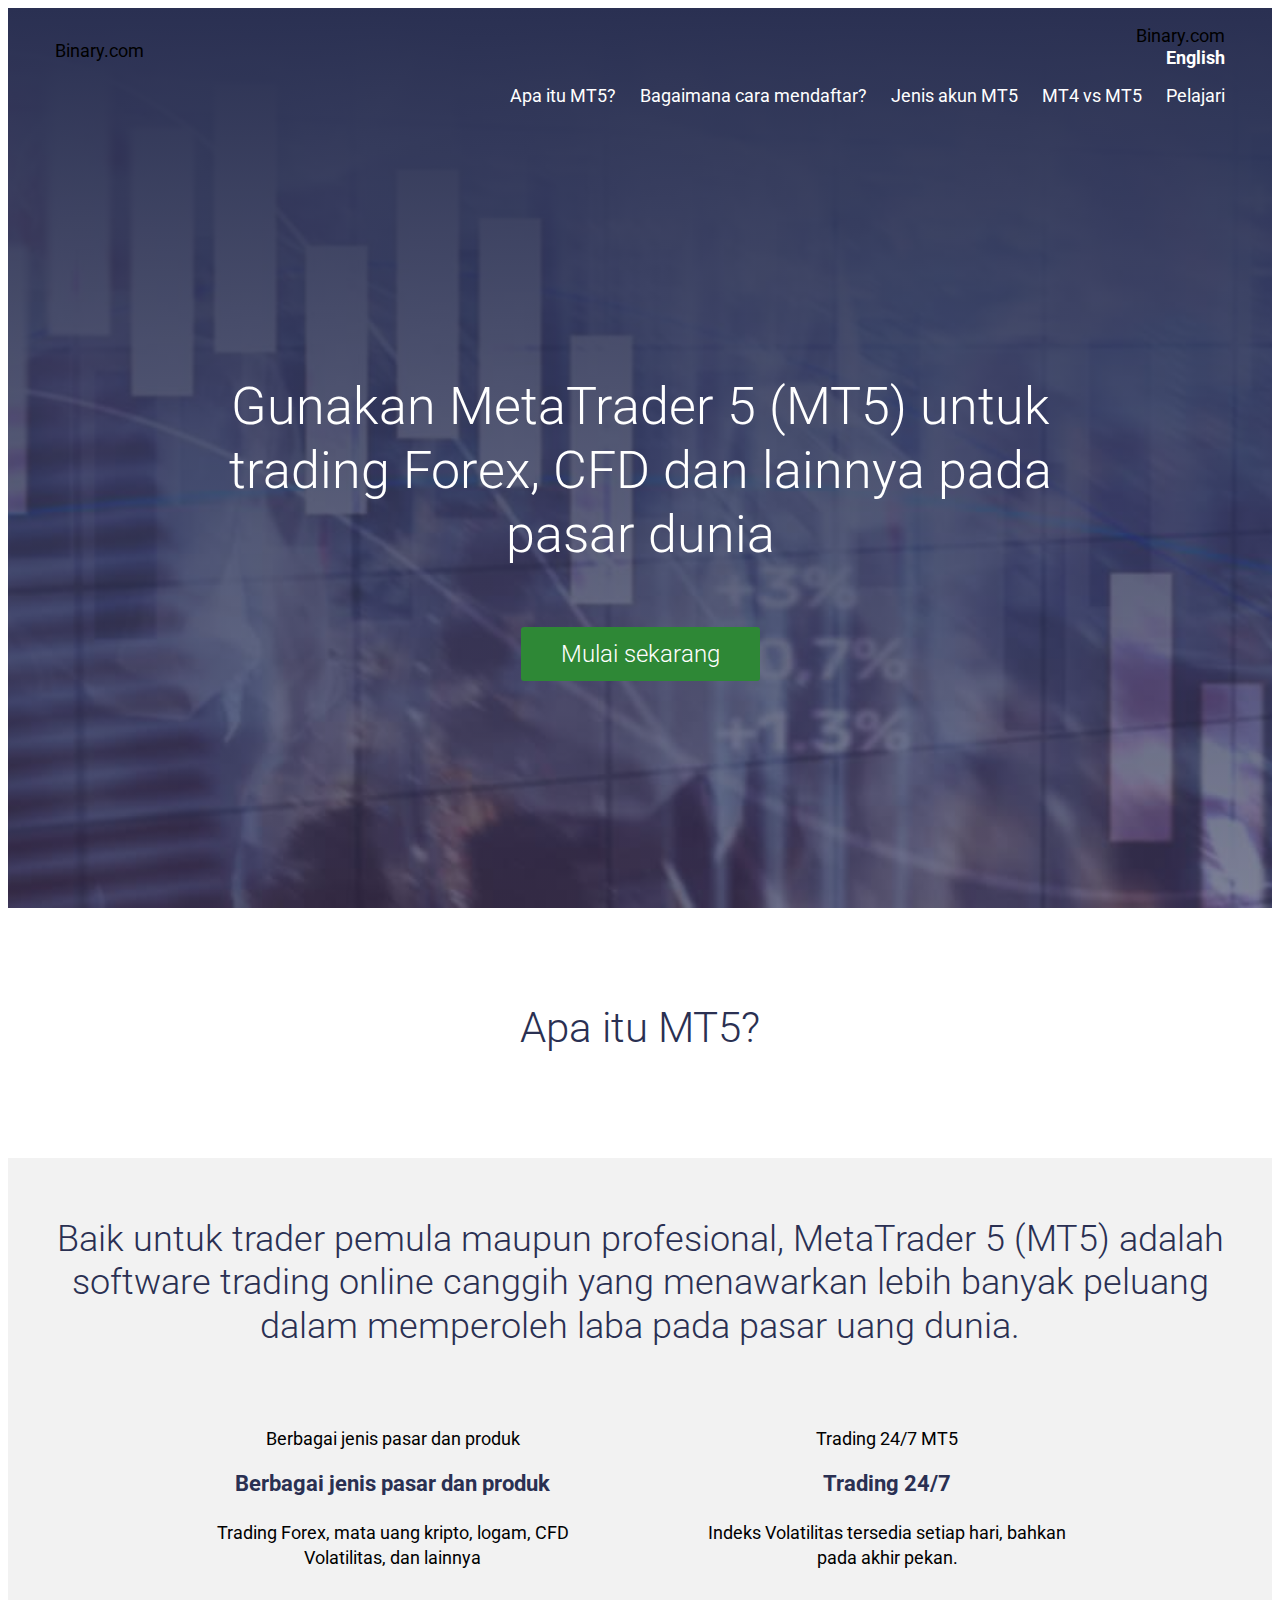
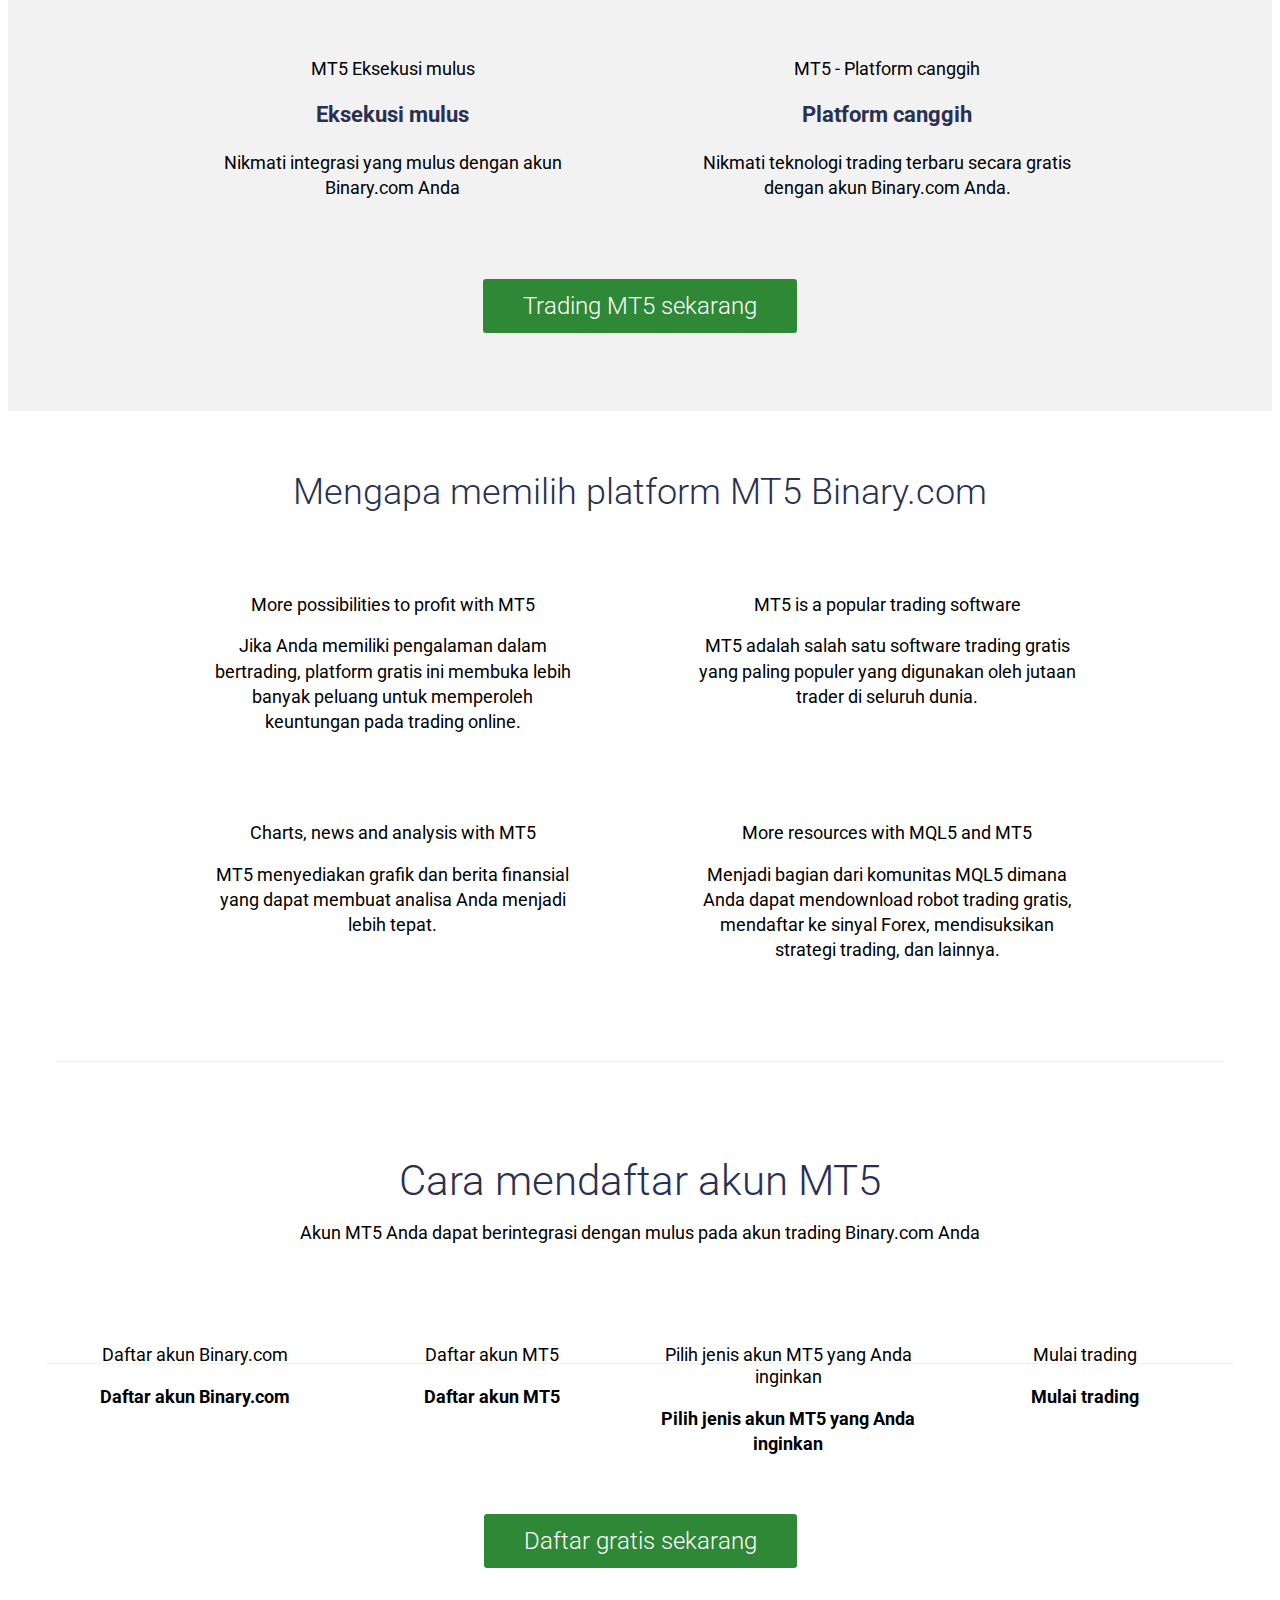
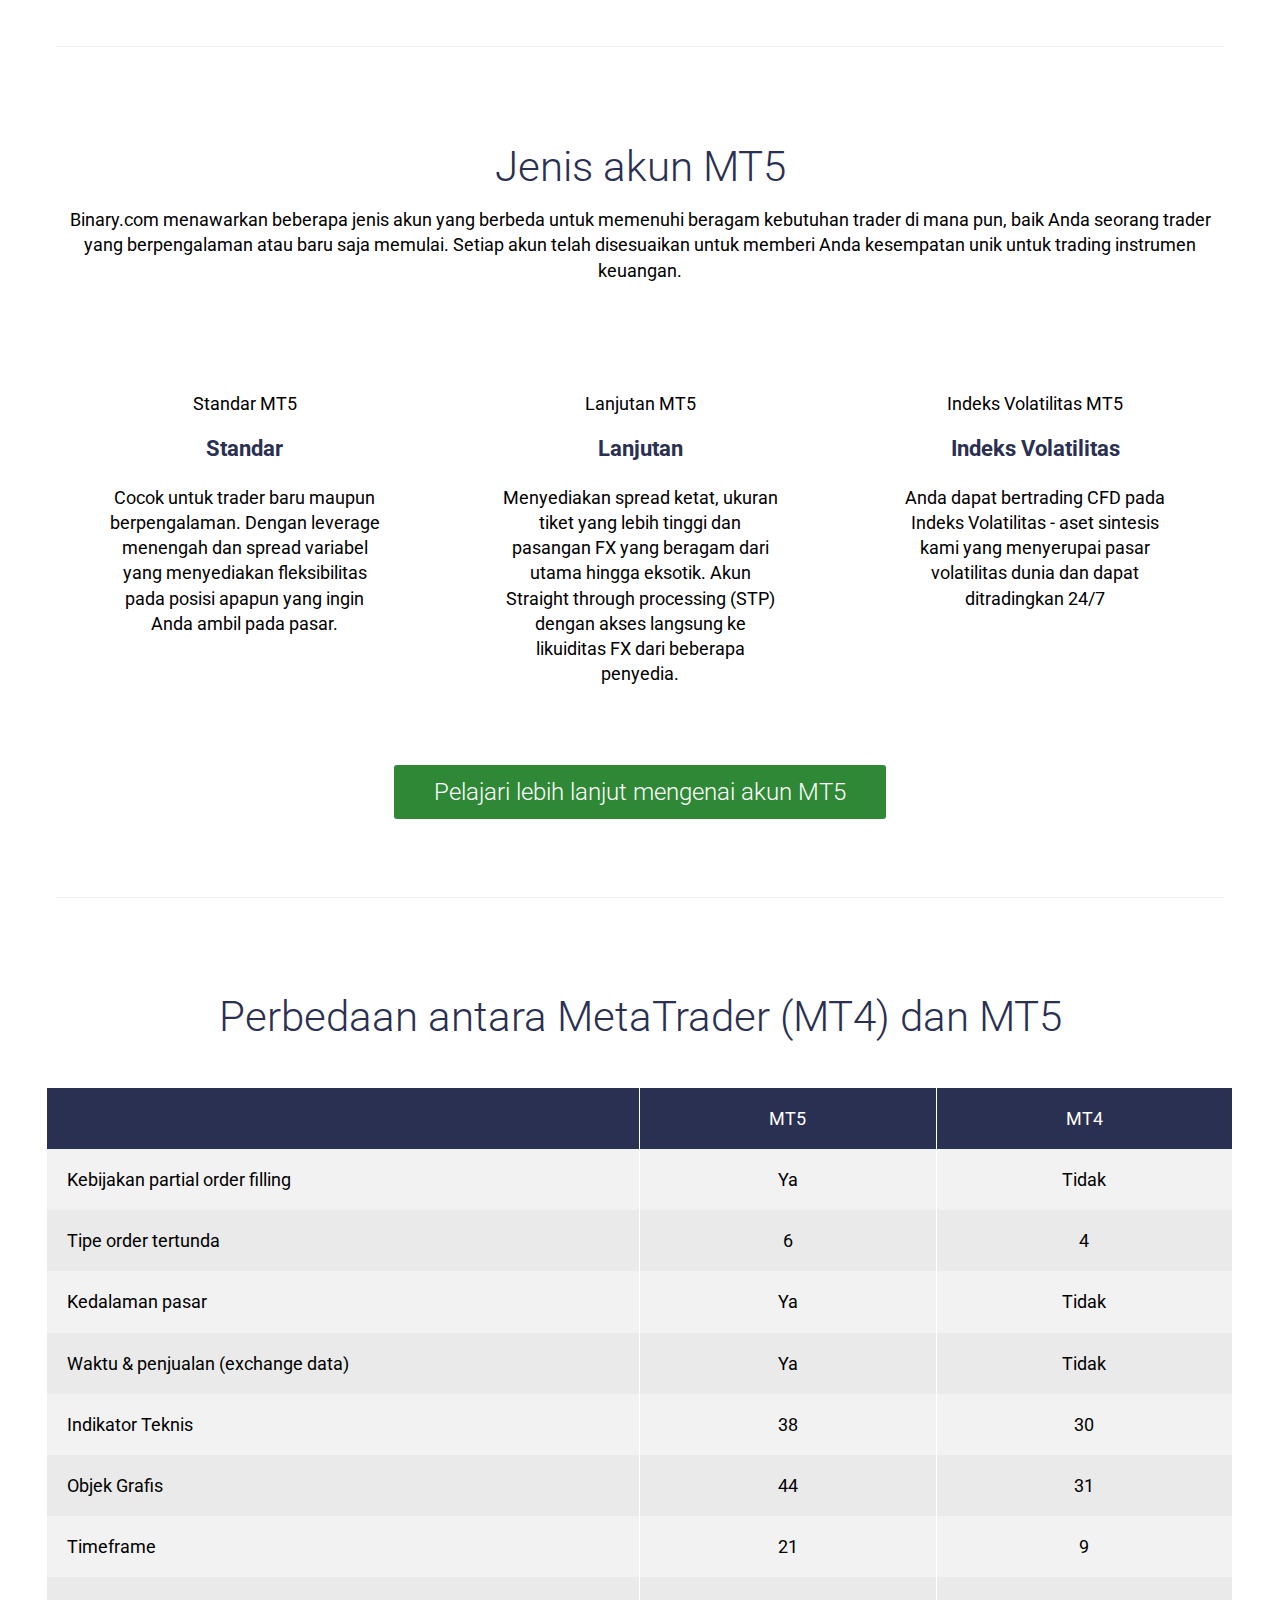
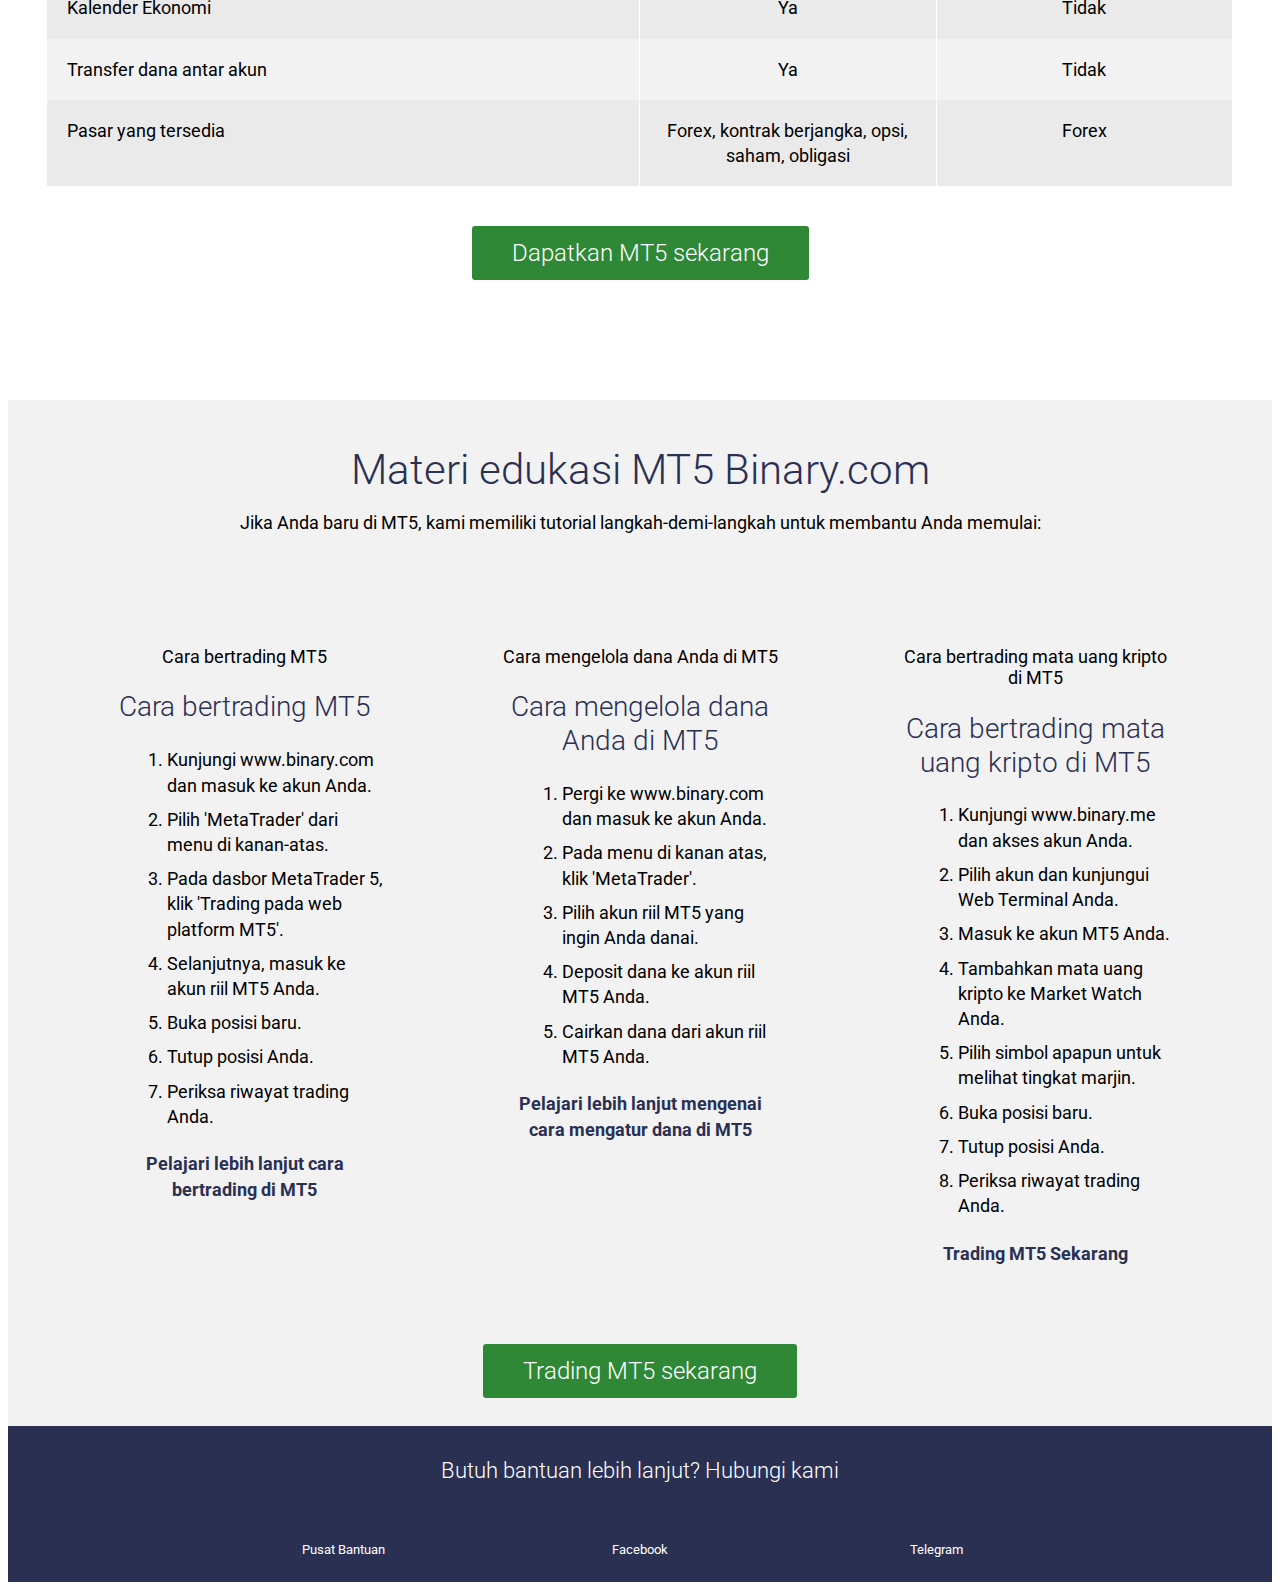
==== commit da7bdac3: "Merge pull request #46 from sashcy/gh-pages" ====
--- a/id/index.html
+++ b/id/index.html
@@ -1,4 +1,4 @@
-<!doctype html><html amp lang="id"><head><meta charset="utf-8"><title>Binaryfx.me | Bertrading Forex dan CFD dengan MetaTrader 5 (MT5)</title><link rel="icon" href="https://binaryfx.me/assets/images/binary-icon.png" sizes="57x57"><meta name="description" content="Binaryfx.me | Gunakan MT5 secara gratis untuk trading FX dan CFD. Belajar trading layaknya profesional pada platform terpercaya dengan software trading yang populer"><link rel="canonical" href="https://binaryfx.me/id/"><meta property="og:title" content="Binaryfx.me | Bertrading Forex dan CFD dengan MetaTrader 5 (MT5)"><meta property="og:type" content="website"><meta property="og:description" content="Binaryfx.me | Gunakan MT5 secara gratis untuk trading FX dan CFD. Belajar trading layaknya profesional pada platform terpercaya dengan software trading yang populer"><meta property="og:url" content="https://binaryfx.me/id/"><meta property="og:image" content="https://binaryfx.me/assets/images/smart-trader-lg.png"><meta name="viewport" content="width=device-width,minimum-scale=1,initial-scale=1"><link rel="preconnect" href="https://www.youtube.com"><link rel="preconnect" href="https://www.googletagmanager.com"><link rel="preload" as="script" href="https://cdn.ampproject.org/v0.js"><link rel="preload" as="script" href="https://cdn.ampproject.org/v0/amp-dynamic-css-classes-0.1.js"><link rel="preload" href="assets/images/header-img-min.jpg" as="image"><link rel="preconnect dns-prefetch" href="https://fonts.gstatic.com/" crossorigin><script async src="https://cdn.ampproject.org/v0.js"></script><script async custom-element="amp-dynamic-css-classes" src="https://cdn.ampproject.org/v0/amp-dynamic-css-classes-0.1.js"></script><script async custom-element="amp-analytics" src="https://cdn.ampproject.org/v0/amp-analytics-0.1.js"></script><link href="https://fonts.googleapis.com/css?family=Roboto:300,400" rel="stylesheet"><script async custom-element="amp-youtube" src="https://cdn.ampproject.org/v0/amp-youtube-0.1.js"></script><script async custom-element="amp-position-observer" src="https://cdn.ampproject.org/v0/amp-position-observer-0.1.js"></script><script async custom-element="amp-animation" src="https://cdn.ampproject.org/v0/amp-animation-0.1.js"></script><style amp-custom>.content{padding:0 15px;margin-left:auto;margin-right:auto;max-width:1200px}.content-sm{padding:0 15px;margin-left:auto;margin-right:auto;max-width:1000px}.content-fluid{margin-left:auto;margin-right:auto;max-width:100%}.grid{-webkit-box-sizing:border-box;box-sizing:border-box;display:-ms-flexbox;display:-webkit-box;display:flex;-ms-flex:0 1 auto;-webkit-box-flex:0;flex:0 1 auto;-ms-flex-direction:row;-webkit-box-orient:horizontal;-webkit-box-direction:normal;flex-direction:row;-ms-flex-wrap:wrap;flex-wrap:wrap;margin:0 -8px 0 -8px}.grid.grid-nogutter{margin:0}.grid.grid-nogutter>.col{padding:0}.col{-webkit-box-sizing:border-box;box-sizing:border-box;-ms-flex:0 0 auto;flex:0 0 auto;-ms-flex-positive:1;-webkit-box-flex:1;flex-grow:1;-ms-flex-preferred-size:0;flex-basis:0;max-width:100%;min-width:0;padding:0 8px 0 8px}.col-align-top{-webkit-align-self:flex-start;-ms-flex-item-align:start;align-self:flex-start}.col-align-bottom{-ms-flex-item-align:end;align-self:flex-end}.col-align-middle{-webkit-align-self:center;-ms-flex-item-align:center;align-self:center}.col-top{-webkit-box-pack:start;-ms-flex-pack:start;justify-content:flex-start;-webkit-box-orient:vertical;-webkit-box-direction:normal;-ms-flex-direction:column;flex-direction:column;display:-webkit-box;display:-ms-flexbox;display:flex}.col-bottom{-webkit-box-pack:end;-ms-flex-pack:end;justify-content:flex-end;-webkit-box-orient:vertical;-webkit-box-direction:normal;-ms-flex-direction:column;flex-direction:column;display:-webkit-box;display:-ms-flexbox;display:flex}.col-middle{display:-webkit-box;display:-ms-flexbox;display:flex;-webkit-box-pack:center;-ms-flex-pack:center;justify-content:center;-webkit-box-orient:vertical;-webkit-box-direction:normal;-ms-flex-direction:column;flex-direction:column}.grid-start{-webkit-box-pack:start;-ms-flex-pack:start;justify-content:flex-start}.grid-center{-webkit-box-pack:center;-ms-flex-pack:center;justify-content:center}.grid-end{-webkit-box-pack:end;-ms-flex-pack:end;justify-content:flex-end}.grid-around{-ms-flex-pack:distribute;justify-content:space-around}.grid-between{-webkit-box-pack:justify;-ms-flex-pack:justify;justify-content:space-between}.col-first{-webkit-box-ordinal-group:0;-ms-flex-order:-1;order:-1}.col-last{-webkit-box-ordinal-group:2;-ms-flex-order:1;order:1}.grid-reverse{-webkit-box-orient:horizontal;-webkit-box-direction:reverse;-ms-flex-direction:row-reverse;flex-direction:row-reverse}.col-fixed{-webkit-box-flex:initial;-ms-flex:initial;flex:initial}.col-grow-2{-webkit-box-flex:2;-ms-flex-positive:2;flex-grow:2}.col-grow-3{-webkit-box-flex:3;-ms-flex-positive:3;flex-grow:3}.col-grow-4{-webkit-box-flex:4;-ms-flex-positive:4;flex-grow:4}.col-grow-5{-webkit-box-flex:5;-ms-flex-positive:5;flex-grow:5}.col-grow-6{-webkit-box-flex:6;-ms-flex-positive:6;flex-grow:6}.col-grow-7{-webkit-box-flex:7;-ms-flex-positive:7;flex-grow:7}.col-grow-8{-webkit-box-flex:8;-ms-flex-positive:8;flex-grow:8}.col-grow-9{-webkit-box-flex:9;-ms-flex-positive:9;flex-grow:9}.col-grow-10{-webkit-box-flex:10;-ms-flex-positive:10;flex-grow:10}.col-grow-11{-webkit-box-flex:11;-ms-flex-positive:11;flex-grow:11}.col-1{-ms-flex-preferred-size:8.3333333333%;flex-basis:8.3333333333%;max-width:8.3333333333%}.col-2{-ms-flex-preferred-size:16.6666666667%;flex-basis:16.6666666667%;max-width:16.6666666667%}.col-3{-ms-flex-preferred-size:25%;flex-basis:25%;max-width:25%}.col-4{-ms-flex-preferred-size:33.3333333333%;flex-basis:33.3333333333%;max-width:33.3333333333%}.col-5{-ms-flex-preferred-size:41.6666666667%;flex-basis:41.6666666667%;max-width:41.6666666667%}.col-6{-ms-flex-preferred-size:50%;flex-basis:50%;max-width:50%}.col-7{-ms-flex-preferred-size:58.3333333333%;flex-basis:58.3333333333%;max-width:58.3333333333%}.col-8{-ms-flex-preferred-size:66.6666666667%;flex-basis:66.6666666667%;max-width:66.6666666667%}.col-9{-ms-flex-preferred-size:75%;flex-basis:75%;max-width:75%}.col-10{-ms-flex-preferred-size:83.3333333333%;flex-basis:83.3333333333%;max-width:83.3333333333%}.col-11{-ms-flex-preferred-size:91.6666666667%;flex-basis:91.6666666667%;max-width:91.6666666667%}.col-12{-ms-flex-preferred-size:100%;flex-basis:100%;max-width:100%}@media only screen and (max-width:480px){.col-sm{-webkit-box-flex:100%;-ms-flex:100%;flex:100%;max-width:100%}}@media only screen and (max-width:768px){.col-md{-webkit-box-flex:100%;-ms-flex:100%;flex:100%;max-width:100%}}@media only screen and (max-width:1024px){.col-lg{-webkit-box-flex:100%;-ms-flex:100%;flex:100%;max-width:100%}}@media only screen and (min-width:1680px){.content{padding:0 15px;margin-left:auto;margin-right:auto;max-width:1400px}}.row-margin{margin-top:16px}*{-webkit-box-sizing:border-box;box-sizing:border-box}a,blockquote,div,figcaption,h1,h2,h3,h4,h5,h6,li,ol,p,span,ul{font:inherit}body{-webkit-font-smoothing:antialiased;-webkit-text-size-adjust:none;font-family:roboto,sans-serif;font-size:18px;line-height:1.2;color:#000;font-weight:400}a,h1,h2,h3,h4,li,p,span{text-rendering:optimizeLegibility}a,a:visited{color:#2a3052;text-decoration:none;font-weight:700}a:active,a:hover,a:visited:active,a:visited:hover{text-decoration:underline}p{margin:1em 0;line-height:1.4em}.font-n{font-size:18px}.font-s{font-size:13px}.font-xs{font-size:10px}h1{font-size:36px;font-weight:300;color:#e98024}h1 a{color:#e98024}h1.dark{color:#2a3052}h1.dark a{color:#2a3052}h2{font-size:28px;color:#e98024;font-weight:300}h2 a{color:#2a3052}h2 em{text-decoration:underline}h2.center{text-align:center;margin:1.25em auto}h3{color:#2a3052;font-size:22px;font-weight:300}h3 a{color:#2a3052}h4{color:#000;font-size:18px}h4 a{color:#000}.button{text-decoration:none;text-align:center;line-height:100%;padding:10px 25px;font-weight:400;font-size:18px;border-radius:3px;overflow:visible;border:0;color:#fff;background:#2e8836;-webkit-transition:all .1s ease-in-out,-webkit-box-shadow 1s ease-in-out;transition:all .1s ease-in-out,-webkit-box-shadow 1s ease-in-out;transition:all .1s ease-in-out,box-shadow 1s ease-in-out;transition:all .1s ease-in-out,box-shadow 1s ease-in-out,-webkit-box-shadow 1s ease-in-out;display:-webkit-inline-box;display:-ms-inline-flexbox;display:inline-flex;-webkit-box-align:center;-ms-flex-align:center;align-items:center;-webkit-box-pack:center;-ms-flex-pack:center;justify-content:center;word-break:break-word;-webkit-align-items:center;-webkit-justify-content:center}.button:active,.button:hover{background-color:#14602b;text-decoration:none}.button:visited{color:#fff}.button-secondary{text-decoration:none;text-align:center;line-height:100%;padding:10px 25px;font-weight:400;font-size:18px;border-radius:3px;overflow:visible;border:0;color:#000;background:#f2f2f2;-webkit-transition:all .3s ease-in-out,-webkit-box-shadow 2s ease-in-out;transition:all .3s ease-in-out,-webkit-box-shadow 2s ease-in-out;transition:all .3s ease-in-out,box-shadow 2s ease-in-out;transition:all .3s ease-in-out,box-shadow 2s ease-in-out,-webkit-box-shadow 2s ease-in-out;display:-webkit-inline-box;display:-ms-inline-flexbox;display:inline-flex;-webkit-box-align:center;-ms-flex-align:center;align-items:center;-webkit-box-pack:center;-ms-flex-pack:center;justify-content:center;word-break:break-word;-webkit-align-items:center;-webkit-justify-content:center}.button-secondary:hover{text-decoration:none;background:#dedede}.primary-color{color:#2a3052}.primary-bg-color{background-color:#2a3052}.secondary-color{color:#e98024}.secondary-bg-color{background-color:#e98024}.primary-color-dark{color:#15212d}.primary-bg-color-dark{background-color:#15212d}.white-bg-color{background-color:#fff}.content-inverse-color,.content-inverse-color:visited{color:#fff}.fill-bg-color{background-color:#f2f2f2}.border-color{border-color:#dedede}ol,ul{list-style:none}ol li,ul li{line-height:1.4em;margin:.5em 0 0}ol li ol,ol li ul,ul li ol,ul li ul{margin:.8em 0 0 1em}ol,ul.bullet{margin:1.25em 0 1.25em 1.25em}ul.bullet>li{list-style-image:svg-url('<svg width="18px" height="18px" xmlns="http://www.w3.org/2000/svg" viewBox="0 0 18 18"><path fill="#e98024" d="M12,17.5A5.5,5.5,0,1,1,17.5,12,5.507,5.507,0,0,1,12,17.5Zm0-9A3.5,3.5,0,1,0,15.5,12,3.5,3.5,0,0,0,12,8.5Z"/></svg>')}ol li{list-style-type:decimal;list-style-image:none}ul.checked>li{min-height:24px;padding-left:35px;background:svg-url('<svg width="24px" height="24px" xmlns="http://www.w3.org/2000/svg" viewBox="0 0 24 24"><polygon fill="#e98024" points="8.308 22.298 .399 14.39 3.934 10.854 8.308 15.228 20.066 3.47 23.601 7.005 8.308 22.298"/></svg>') no-repeat}table{border-collapse:collapse;font-size:.9em;line-height:1.5em;width:100%}table .even{background-color:#fff}table *{font-size:1em}table th,table thead{line-height:1.1em;font-weight:700;padding:3px 8px;background:#f2f2f2;border-bottom:1px solid #f2f2f2;vertical-align:middle}table th#pf-bet-details,table thead#pf-bet-details{text-align:left}table th.total,table thead.total{background:0 0}table th.num,table thead.num{font-weight:700}table td{vertical-align:top;border-width:0 1px;padding:4px;border-bottom:3px solid #f2f2f2}table td.num{text-align:center}table td.text{text-align:center;vertical-align:middle}table td.tip{text-align:left}.separator-line-thin-gray{height:1px;background-color:#f2f2f2}.section{padding:60px 0}.section-sm{padding:30px 0}.section-xs{padding:10px 0}.button-xl{padding:15px 45px}.center-text{text-align:center}.text-right{text-align:right}.s-box{background-color:#eee}.c-box{background-color:#dedede;border:1px solid #ccc;text-align:center;padding:20px}.h-150{height:150px}.topbar{position:absolute;padding:15px 0;top:10px;left:0;width:100%;z-index:9;background:0 0}.header{display:-webkit-box;display:-ms-flexbox;display:flex;min-height:100vh;padding:20px;padding-top:160px;-webkit-box-pack:center;-ms-flex-pack:center;justify-content:center;-webkit-box-align:center;-ms-flex-align:center;align-items:center;background:-webkit-gradient(linear,left top,left bottom,from(#2a3052),to(rgba(42,48,82,.6))),url(/assets/images/header-img-min.jpg) no-repeat;background:linear-gradient(#2a3052,rgba(42,48,82,.6)),url(/assets/images/header-img-min.jpg) no-repeat;background-size:cover;background-position:center}.logo{margin-top:15px}.language{text-align:right;margin-top:0}.language a{margin-left:5px}.language a:hover{text-decoration:none;color:#ccc}.nav{margin-top:10px;text-align:right;margin-right:-10px}.nav a{color:#fff;font-weight:400;padding:5px 10px;line-height:36px;cursor:pointer}.nav a:hover{text-decoration:none;color:#ccc}.ft-icon{font-family:Roboto,sans-serif;font-weight:400;font-size:40px;color:#e98024;margin:0;margin-top:40px;letter-spacing:-1px}.button-xl{font-size:24px;font-weight:300;padding:15px 40px}.cta{margin-top:60px}.section-title{margin-bottom:45px;font-size:42px}.section-subtitle{margin-top:-30px;margin-bottom:90px;font-size:18px;font-weight:400;color:#000}.video{width:800px;max-width:100%;margin-top:0;margin-left:auto;margin-right:auto}.step{font-family:Roboto,sans-serif;font-weight:400;font-size:18px;line-height:40px;background-color:#2a3052;color:#fff;margin-top:-20px;padding:0;border-radius:50%;width:40px;height:40px;margin-left:auto;margin-right:auto}.title-2xl{font-weight:300;font-size:52px;line-height:64px;margin:0}.title-xl{font-weight:300;font-size:48px;line-height:54px;margin:0}.title-md{font-weight:300;font-size:36px;margin:0}.h2-xl{font-weight:300;font-size:36px}.col-title{font-weight:700}.default-title{background-color:#fff;color:#2a3052;padding:20px;font-weight:700}.center-text{text-align:center}.text-left{text-align:left}.bottom-md{margin-bottom:30px}.bottom-xl{margin-bottom:60px}.divider-md{height:30px}.top-border{border-top:1px solid #f2f2f2}.mt-20{margin-top:20px}.mt-40{margin-top:40px}.ft-bold{font-weight:700}.uppercase{text-transform:uppercase}.spacing-1{letter-spacing:1px}.img-col{max-width:200px}.col-ico{margin:20px 0}.col-label{text-align:left;padding-left:20px}.dark-grey-bg{background:#eaeaea}.right-white-border{border-right:1px solid #fff}.scrollToTop{color:#fff;font-size:1.4em;-webkit-box-shadow:0 1px 1.5px 0 rgba(0,0,0,.12),0 1px 1px 0 rgba(0,0,0,.24);box-shadow:0 1px 1.5px 0 rgba(0,0,0,.12),0 1px 1px 0 rgba(0,0,0,.24);width:50px;height:50px;border-radius:100px;border:none;outline:0;background:#e98024;z-index:9999;bottom:10px;right:10px;position:fixed;opacity:0;visibility:hidden;padding-top:7px;cursor:pointer}#marker{position:absolute;top:100px;width:0;height:0}@media screen and (max-width:1024px){.lg-center{text-align:center}.logo{margin-left:auto;margin-right:auto;margin-top:25px;text-align:center}.language{text-align:center;margin-top:25px}.nav{text-align:center}.header-content{margin-top:100px}}@media screen and (max-width:992px){.md-center{text-align:center}.md-v-pading-sm{padding:20px}.col-step{margin:20px 0}.top-border{border:none}.md-hide{display:none}}@media screen and (max-width:520px){.button,.button-secondary{display:block;margin:5px}.title-2xl,.title-xl{font-size:36px;line-height:36px;margin-top:30px}.img-col{max-width:50%;margin-top:20px;margin-bottom:20px;margin-left:auto;margin-right:auto}}</style><script type="application/ld+json">{
+<!doctype html><html amp lang="id"><head><meta charset="utf-8"><title>Binaryfx.me | Bertrading Forex dan CFD dengan MetaTrader 5 (MT5)</title><link rel="icon" href="https://binaryfx.me/assets/images/binary-icon.png" sizes="57x57"><meta name="description" content="Binaryfx.me | Gunakan MT5 secara gratis untuk trading FX dan CFD. Belajar trading layaknya profesional pada platform terpercaya dengan software trading yang populer"><link rel="canonical" href="https://binaryfx.me/id/"><meta property="og:title" content="Binaryfx.me | Bertrading Forex dan CFD dengan MetaTrader 5 (MT5)"><meta property="og:type" content="website"><meta property="og:description" content="Binaryfx.me | Gunakan MT5 secara gratis untuk trading FX dan CFD. Belajar trading layaknya profesional pada platform terpercaya dengan software trading yang populer"><meta property="og:url" content="https://binaryfx.me/id/"><meta property="og:image" content="https://binaryfx.me/assets/images/smart-trader-lg.png"><meta name="viewport" content="width=device-width,minimum-scale=1,initial-scale=1"><link rel="preconnect" href="https://www.youtube.com"><link rel="preconnect" href="https://www.googletagmanager.com"><link rel="preload" as="script" href="https://cdn.ampproject.org/v0.js"><link rel="preload" as="script" href="https://cdn.ampproject.org/v0/amp-dynamic-css-classes-0.1.js"><link rel="preload" href="assets/images/header-img-min.jpg" as="image"><link rel="preconnect dns-prefetch" href="https://fonts.gstatic.com/" crossorigin><script async src="https://cdn.ampproject.org/v0.js"></script><script async custom-element="amp-dynamic-css-classes" src="https://cdn.ampproject.org/v0/amp-dynamic-css-classes-0.1.js"></script><script async custom-element="amp-analytics" src="https://cdn.ampproject.org/v0/amp-analytics-0.1.js"></script><link href="https://fonts.googleapis.com/css?family=Roboto:300,400" rel="stylesheet"><script async custom-element="amp-youtube" src="https://cdn.ampproject.org/v0/amp-youtube-0.1.js"></script><script async custom-element="amp-position-observer" src="https://cdn.ampproject.org/v0/amp-position-observer-0.1.js"></script><script async custom-element="amp-animation" src="https://cdn.ampproject.org/v0/amp-animation-0.1.js"></script><style amp-custom>.content{padding:0 15px;margin-left:auto;margin-right:auto;max-width:1200px}.content-sm{padding:0 15px;margin-left:auto;margin-right:auto;max-width:1000px}.content-fluid{margin-left:auto;margin-right:auto;max-width:100%}.grid{-webkit-box-sizing:border-box;box-sizing:border-box;display:-ms-flexbox;display:-webkit-box;display:flex;-ms-flex:0 1 auto;-webkit-box-flex:0;flex:0 1 auto;-ms-flex-direction:row;-webkit-box-orient:horizontal;-webkit-box-direction:normal;flex-direction:row;-ms-flex-wrap:wrap;flex-wrap:wrap;margin:0 -8px 0 -8px}.grid.grid-nogutter{margin:0}.grid.grid-nogutter>.col{padding:0}.col{-webkit-box-sizing:border-box;box-sizing:border-box;-ms-flex:0 0 auto;flex:0 0 auto;-ms-flex-positive:1;-webkit-box-flex:1;flex-grow:1;-ms-flex-preferred-size:0;flex-basis:0;max-width:100%;min-width:0;padding:0 8px 0 8px}.col-align-top{-webkit-align-self:flex-start;-ms-flex-item-align:start;align-self:flex-start}.col-align-bottom{-ms-flex-item-align:end;align-self:flex-end}.col-align-middle{-webkit-align-self:center;-ms-flex-item-align:center;align-self:center}.col-top{-webkit-box-pack:start;-ms-flex-pack:start;justify-content:flex-start;-webkit-box-orient:vertical;-webkit-box-direction:normal;-ms-flex-direction:column;flex-direction:column;display:-webkit-box;display:-ms-flexbox;display:flex}.col-bottom{-webkit-box-pack:end;-ms-flex-pack:end;justify-content:flex-end;-webkit-box-orient:vertical;-webkit-box-direction:normal;-ms-flex-direction:column;flex-direction:column;display:-webkit-box;display:-ms-flexbox;display:flex}.col-middle{display:-webkit-box;display:-ms-flexbox;display:flex;-webkit-box-pack:center;-ms-flex-pack:center;justify-content:center;-webkit-box-orient:vertical;-webkit-box-direction:normal;-ms-flex-direction:column;flex-direction:column}.grid-start{-webkit-box-pack:start;-ms-flex-pack:start;justify-content:flex-start}.grid-center{-webkit-box-pack:center;-ms-flex-pack:center;justify-content:center}.grid-end{-webkit-box-pack:end;-ms-flex-pack:end;justify-content:flex-end}.grid-around{-ms-flex-pack:distribute;justify-content:space-around}.grid-between{-webkit-box-pack:justify;-ms-flex-pack:justify;justify-content:space-between}.col-first{-webkit-box-ordinal-group:0;-ms-flex-order:-1;order:-1}.col-last{-webkit-box-ordinal-group:2;-ms-flex-order:1;order:1}.grid-reverse{-webkit-box-orient:horizontal;-webkit-box-direction:reverse;-ms-flex-direction:row-reverse;flex-direction:row-reverse}.col-fixed{-webkit-box-flex:initial;-ms-flex:initial;flex:initial}.col-grow-2{-webkit-box-flex:2;-ms-flex-positive:2;flex-grow:2}.col-grow-3{-webkit-box-flex:3;-ms-flex-positive:3;flex-grow:3}.col-grow-4{-webkit-box-flex:4;-ms-flex-positive:4;flex-grow:4}.col-grow-5{-webkit-box-flex:5;-ms-flex-positive:5;flex-grow:5}.col-grow-6{-webkit-box-flex:6;-ms-flex-positive:6;flex-grow:6}.col-grow-7{-webkit-box-flex:7;-ms-flex-positive:7;flex-grow:7}.col-grow-8{-webkit-box-flex:8;-ms-flex-positive:8;flex-grow:8}.col-grow-9{-webkit-box-flex:9;-ms-flex-positive:9;flex-grow:9}.col-grow-10{-webkit-box-flex:10;-ms-flex-positive:10;flex-grow:10}.col-grow-11{-webkit-box-flex:11;-ms-flex-positive:11;flex-grow:11}.col-1{-ms-flex-preferred-size:8.3333333333%;flex-basis:8.3333333333%;max-width:8.3333333333%}.col-2{-ms-flex-preferred-size:16.6666666667%;flex-basis:16.6666666667%;max-width:16.6666666667%}.col-3{-ms-flex-preferred-size:25%;flex-basis:25%;max-width:25%}.col-4{-ms-flex-preferred-size:33.3333333333%;flex-basis:33.3333333333%;max-width:33.3333333333%}.col-5{-ms-flex-preferred-size:41.6666666667%;flex-basis:41.6666666667%;max-width:41.6666666667%}.col-6{-ms-flex-preferred-size:50%;flex-basis:50%;max-width:50%}.col-7{-ms-flex-preferred-size:58.3333333333%;flex-basis:58.3333333333%;max-width:58.3333333333%}.col-8{-ms-flex-preferred-size:66.6666666667%;flex-basis:66.6666666667%;max-width:66.6666666667%}.col-9{-ms-flex-preferred-size:75%;flex-basis:75%;max-width:75%}.col-10{-ms-flex-preferred-size:83.3333333333%;flex-basis:83.3333333333%;max-width:83.3333333333%}.col-11{-ms-flex-preferred-size:91.6666666667%;flex-basis:91.6666666667%;max-width:91.6666666667%}.col-12{-ms-flex-preferred-size:100%;flex-basis:100%;max-width:100%}@media only screen and (max-width:480px){.col-sm{-webkit-box-flex:100%;-ms-flex:100%;flex:100%;max-width:100%}}@media only screen and (max-width:768px){.col-md{-webkit-box-flex:100%;-ms-flex:100%;flex:100%;max-width:100%}}@media only screen and (max-width:1024px){.col-lg{-webkit-box-flex:100%;-ms-flex:100%;flex:100%;max-width:100%}}@media only screen and (min-width:1680px){.content{padding:0 15px;margin-left:auto;margin-right:auto;max-width:1400px}}.row-margin{margin-top:16px}*{-webkit-box-sizing:border-box;box-sizing:border-box}a,blockquote,div,figcaption,h1,h2,h3,h4,h5,h6,li,ol,p,span,ul{font:inherit}body{-webkit-font-smoothing:antialiased;-webkit-text-size-adjust:none;font-family:roboto,sans-serif;font-size:18px;line-height:1.2;color:#000;font-weight:400}a,h1,h2,h3,h4,li,p,span{text-rendering:optimizeLegibility}a,a:visited{color:#2a3052;text-decoration:none;font-weight:700}a:active,a:hover,a:visited:active,a:visited:hover{text-decoration:underline}p{margin:1em 0;line-height:1.4em}.font-n{font-size:18px}.font-s{font-size:13px}.font-xs{font-size:10px}h1{font-size:36px;font-weight:300;color:#e98024}h1 a{color:#e98024}h1.dark{color:#2a3052}h1.dark a{color:#2a3052}h2{font-size:28px;color:#e98024;font-weight:300}h2 a{color:#2a3052}h2 em{text-decoration:underline}h2.center{text-align:center;margin:1.25em auto}h3{color:#2a3052;font-size:22px;font-weight:300}h3 a{color:#2a3052}h4{color:#000;font-size:18px}h4 a{color:#000}.button{text-decoration:none;text-align:center;line-height:100%;padding:10px 25px;font-weight:400;font-size:18px;border-radius:3px;overflow:visible;border:0;color:#fff;background:#2e8836;-webkit-transition:all .1s ease-in-out,-webkit-box-shadow 1s ease-in-out;transition:all .1s ease-in-out,-webkit-box-shadow 1s ease-in-out;transition:all .1s ease-in-out,box-shadow 1s ease-in-out;transition:all .1s ease-in-out,box-shadow 1s ease-in-out,-webkit-box-shadow 1s ease-in-out;display:-webkit-inline-box;display:-ms-inline-flexbox;display:inline-flex;-webkit-box-align:center;-ms-flex-align:center;align-items:center;-webkit-box-pack:center;-ms-flex-pack:center;justify-content:center;word-break:break-word;-webkit-align-items:center;-webkit-justify-content:center}.button:active,.button:hover{background-color:#14602b;text-decoration:none}.button:visited{color:#fff}.button-secondary{text-decoration:none;text-align:center;line-height:100%;padding:10px 25px;font-weight:400;font-size:18px;border-radius:3px;overflow:visible;border:0;color:#000;background:#f2f2f2;-webkit-transition:all .3s ease-in-out,-webkit-box-shadow 2s ease-in-out;transition:all .3s ease-in-out,-webkit-box-shadow 2s ease-in-out;transition:all .3s ease-in-out,box-shadow 2s ease-in-out;transition:all .3s ease-in-out,box-shadow 2s ease-in-out,-webkit-box-shadow 2s ease-in-out;display:-webkit-inline-box;display:-ms-inline-flexbox;display:inline-flex;-webkit-box-align:center;-ms-flex-align:center;align-items:center;-webkit-box-pack:center;-ms-flex-pack:center;justify-content:center;word-break:break-word;-webkit-align-items:center;-webkit-justify-content:center}.button-secondary:hover{text-decoration:none;background:#dedede}.primary-color{color:#2a3052}.primary-bg-color{background-color:#2a3052}.secondary-color{color:#e98024}.secondary-bg-color{background-color:#e98024}.primary-color-dark{color:#15212d}.primary-bg-color-dark{background-color:#15212d}.white-bg-color{background-color:#fff}.content-inverse-color,.content-inverse-color:visited{color:#fff}.fill-bg-color{background-color:#f2f2f2}.border-color{border-color:#dedede}ol,ul{list-style:none}ol li,ul li{line-height:1.4em;margin:.5em 0 0}ol li ol,ol li ul,ul li ol,ul li ul{margin:.8em 0 0 1em}ol,ul.bullet{margin:1.25em 0 1.25em 1.25em}ul.bullet>li{list-style-image:svg-url('<svg width="18px" height="18px" xmlns="http://www.w3.org/2000/svg" viewBox="0 0 18 18"><path fill="#e98024" d="M12,17.5A5.5,5.5,0,1,1,17.5,12,5.507,5.507,0,0,1,12,17.5Zm0-9A3.5,3.5,0,1,0,15.5,12,3.5,3.5,0,0,0,12,8.5Z"/></svg>')}ol li{list-style-type:decimal;list-style-image:none}ul.checked>li{min-height:24px;padding-left:35px;background:svg-url('<svg width="24px" height="24px" xmlns="http://www.w3.org/2000/svg" viewBox="0 0 24 24"><polygon fill="#e98024" points="8.308 22.298 .399 14.39 3.934 10.854 8.308 15.228 20.066 3.47 23.601 7.005 8.308 22.298"/></svg>') no-repeat}table{border-collapse:collapse;font-size:.9em;line-height:1.5em;width:100%}table .even{background-color:#fff}table *{font-size:1em}table th,table thead{line-height:1.1em;font-weight:700;padding:3px 8px;background:#f2f2f2;border-bottom:1px solid #f2f2f2;vertical-align:middle}table th#pf-bet-details,table thead#pf-bet-details{text-align:left}table th.total,table thead.total{background:0 0}table th.num,table thead.num{font-weight:700}table td{vertical-align:top;border-width:0 1px;padding:4px;border-bottom:3px solid #f2f2f2}table td.num{text-align:center}table td.text{text-align:center;vertical-align:middle}table td.tip{text-align:left}.separator-line-thin-gray{height:1px;background-color:#f2f2f2}.section{padding:60px 0}.section-sm{padding:30px 0}.section-xs{padding:10px 0}.button-xl{padding:15px 45px}.center-text{text-align:center}.text-right{text-align:right}.s-box{background-color:#eee}.c-box{background-color:#dedede;border:1px solid #ccc;text-align:center;padding:20px}.h-150{height:150px}.topbar{position:absolute;padding:15px 0;top:10px;left:0;width:100%;z-index:9;background:0 0}.header{display:-webkit-box;display:-ms-flexbox;display:flex;min-height:100vh;padding:20px;padding-top:160px;-webkit-box-pack:center;-ms-flex-pack:center;justify-content:center;-webkit-box-align:center;-ms-flex-align:center;align-items:center;background:-webkit-gradient(linear,left top,left bottom,from(#2a3052),to(rgba(42,48,82,.6))),url(/assets/images/header-img-min.jpg) no-repeat;background:linear-gradient(#2a3052,rgba(42,48,82,.6)),url(/assets/images/header-img-min.jpg) no-repeat;background-size:cover;background-position:center}.logo{margin-top:15px}.language{text-align:right;margin-top:0}.language a{margin-left:5px}.language a:hover{text-decoration:none;color:#ccc}.nav{margin-top:10px;text-align:right;margin-right:-10px}.nav a{color:#fff;font-weight:400;padding:5px 10px;line-height:36px;cursor:pointer}.nav a:hover{text-decoration:none;color:#ccc}.ft-icon{font-family:Roboto,sans-serif;font-weight:400;font-size:40px;color:#e98024;margin:0;margin-top:40px;letter-spacing:-1px}.button-xl{font-size:24px;font-weight:300;padding:15px 40px}.cta{margin-top:60px}.section-title{margin-bottom:45px;font-size:42px}.section-subtitle{margin-top:-30px;margin-bottom:90px;font-size:18px;font-weight:400;color:#000}.video{width:800px;max-width:100%;margin-top:0;margin-left:auto;margin-right:auto}.step{margin-top:-20px;margin-left:auto;margin-right:auto}.title-2xl{font-weight:300;font-size:52px;line-height:64px;margin:0}.title-xl{font-weight:300;font-size:48px;line-height:54px;margin:0}.title-md{font-weight:300;font-size:36px;margin:0}.h2-xl{font-weight:300;font-size:36px}.col-title{font-weight:700}.default-title{background-color:#fff;color:#2a3052;padding:20px;font-weight:700}.center-text{text-align:center}.text-left{text-align:left}.bottom-md{margin-bottom:30px}.bottom-xl{margin-bottom:60px}.divider-md{height:30px}.top-border{border-top:1px solid #f2f2f2}.mt-20{margin-top:20px}.mt-40{margin-top:40px}.ft-bold{font-weight:700}.uppercase{text-transform:uppercase}.spacing-1{letter-spacing:1px}.img-col{max-width:200px}.col-ico{margin:20px 0}.col-label{text-align:left;padding-left:20px}.dark-grey-bg{background:#eaeaea}.right-white-border{border-right:1px solid #fff}.scrollToTop{color:#fff;font-size:1.4em;-webkit-box-shadow:0 1px 1.5px 0 rgba(0,0,0,.12),0 1px 1px 0 rgba(0,0,0,.24);box-shadow:0 1px 1.5px 0 rgba(0,0,0,.12),0 1px 1px 0 rgba(0,0,0,.24);width:50px;height:50px;border-radius:100px;border:none;outline:0;background:#e98024;z-index:9999;bottom:10px;right:10px;position:fixed;opacity:0;visibility:hidden;padding-top:7px;cursor:pointer}#marker{position:absolute;top:100px;width:0;height:0}@media screen and (max-width:1024px){.lg-center{text-align:center}.logo{margin-left:auto;margin-right:auto;margin-top:25px;text-align:center}.language{text-align:center;margin-top:25px}.nav{text-align:center}.header-content{margin-top:100px}}@media screen and (max-width:992px){.md-center{text-align:center}.md-v-pading-sm{padding:20px}.col-step{margin:20px 0}.top-border{border:none}.md-hide{display:none}}@media screen and (max-width:520px){.button,.button-secondary{display:block;margin:5px}.title-2xl,.title-xl{font-size:36px;line-height:36px;margin-top:30px}.img-col{max-width:50%;margin-top:20px;margin-bottom:20px;margin-left:auto;margin-right:auto}}</style><script type="application/ld+json">{
         "@context": "http://schema.org",
         "@type": "NewsArticle",
         "mainEntityOfPage": {
@@ -57,4 +57,4 @@
                         ]
                     }
                     ]
-                }</script></amp-animation><div id="marker"><amp-position-observer on="enter:hideAnim.start; exit:showAnim.start" layout="nodisplay"></amp-position-observer></div><div id="top-page"></div><div class="header"><div class="topbar"><div class="content"><div class="grid"><div class="col col-3 col-lg"><div class="logo"><amp-img src="/assets/svg/binary_logo_light.svg" width="250" height="50" alt="Binary.com"><div fallback>Binary.com</div></amp-img></div></div><div class="col col-lg"><div class="language"><amp-img src="/assets/images/grid-world.png" width="16" height="16" alt="English"><div fallback>Binary.com</div></amp-img><a class="content-inverse-color" href="/">English</a></div><div class="nav"><a on="tap:what-is-mt5.scrollTo">Apa itu MT5?</a> <a on="tap:mt5-account-signup.scrollTo">Bagaimana cara mendaftar?</a> <a on="tap:types-of-mt5-accounts.scrollTo">Jenis akun MT5</a> <a on="tap:mt4-mt5.scrollTo">MT4 vs MT5</a> <a on="tap:learn-mt5.scrollTo">Pelajari</a></div></div></div></div></div><div class="center-text header-content"><div class="content"><div class="grid grid-center"><div class="col col-9 col-lg"><h1 class="title-2xl content-inverse-color">Gunakan MetaTrader 5 (MT5) untuk trading Forex, CFD dan lainnya pada pasar dunia</h1></div></div></div><div class="cta"><a class="button button-xl" href="https://www.binary.me/id/home.html?account_tabs=mt5&market_tabs=binary">Mulai sekarang</a></div></div></div><div id="what-is-mt5" class="section center-text"><div class="grid grid-center"><div class="col"><h2 class="section-title primary-color">Apa itu MT5?</h2><div class="video"><amp-youtube width="560" title="Forex trading at a glance" height="315" layout="responsive" data-videoid="jwDjsXxjXPo"></amp-youtube></div></div></div></div><div class="section fill-bg-color center-text"><div class="content"><h2 class="primary-color title-md bottom-xl">Baik untuk trader pemula maupun profesional, MetaTrader 5 (MT5) adalah software trading online canggih yang menawarkan lebih banyak peluang dalam memperoleh laba pada pasar uang dunia.</h2><div class="grid grid-center"><div class="col col-4 col-md col-ico"><amp-img src="/assets/svg/multi-markets.svg" width="80" height="80" alt="Berbagai jenis pasar dan produk"><div fallback>Berbagai jenis pasar dan produk</div></amp-img><h3 class="col-title">Berbagai jenis pasar dan produk</h3><p>Trading Forex, mata uang kripto, logam, CFD Volatilitas, dan lainnya</p></div><div class="col col-1 col-md"></div><div class="col col-4 col-md col-ico"><amp-img src="/assets/svg/24-7.svg" width="80" height="80" alt="MT5 Trading 24/7"><div fallback>Trading 24/7 MT5</div></amp-img><h3 class="col-title">Trading 24/7</h3><p>Indeks Volatilitas tersedia setiap hari, bahkan pada akhir pekan.</p></div></div><div class="divider-md md-hide"></div><div class="grid grid-center"><div class="col col-4 col-md col-ico"><amp-img src="/assets/svg/seamless.svg" width="90" height="90" alt="MT5 Eksekusi mulus"><div fallback>MT5 Eksekusi mulus</div></amp-img><h3 class="col-title">Eksekusi mulus</h3><p>Nikmati integrasi yang mulus dengan akun Binary.com Anda</p></div><div class="col col-1 col-md"></div><div class="col col-4 col-md col-ico"><amp-img src="/assets/svg/free-state.svg" width="90" height="90" alt="MT5 - Platform canggih"><div fallback>MT5 - Platform canggih</div></amp-img><h3 class="col-title">Platform canggih</h3><p>Nikmati teknologi trading terbaru secara gratis dengan akun Binary.com Anda.</p></div></div><p class="mt-40"><a class="button button-xl" href="https://www.binary.me/id/home.html?account_tabs=mt5&market_tabs=binary">Trading MT5 sekarang</a></p></div></div><div class="section center-text"><div class="content"><h2 class="primary-color title-md bottom-xl">Mengapa memilih platform MT5 Binary.com</h2><div class="grid grid-center"><div class="col col-4 col-md col-ico"><amp-img src="/assets/svg/experience-trading.svg" width="80" height="80" alt="More possibilities to profit with MT5"><div fallback>More possibilities to profit with MT5</div></amp-img><p>Jika Anda memiliki pengalaman dalam bertrading, platform gratis ini membuka lebih banyak peluang untuk memperoleh keuntungan pada trading online.</p></div><div class="col col-1 col-md"></div><div class="col col-4 col-md col-ico"><amp-img src="/assets/svg/most-popular.svg" width="80" height="80" alt="MT5 is a popular trading software"><div fallback>MT5 is a popular trading software</div></amp-img><p>MT5 adalah salah satu software trading gratis yang paling populer yang digunakan oleh jutaan trader di seluruh dunia.</p></div></div><div class="divider-md md-hide"></div><div class="grid grid-center"><div class="col col-4 col-md col-ico"><amp-img src="/assets/svg/charts-news.svg" width="80" height="80" alt="Charts, news and analysis with MT5"><div fallback>Charts, news and analysis with MT5</div></amp-img><p>MT5 menyediakan grafik dan berita finansial yang dapat membuat analisa Anda menjadi lebih tepat.</p></div><div class="col col-1 col-md"></div><div class="col col-4 col-md col-ico"><amp-img src="/assets/svg/MQL5.svg" width="80" height="80" alt="More resources with MQL5 and MT5"><div fallback>More resources with MQL5 and MT5</div></amp-img><p>Menjadi bagian dari komunitas MQL5 dimana Anda dapat mendownload robot trading gratis, mendaftar ke sinyal Forex, mendisuksikan strategi trading, dan lainnya.</p></div></div></div></div><div class="content"><div class="section-row separator-line-thin-gray"></div></div><div id="mt5-account-signup" class="section center-text"><div class="content"><h2 class="section-title primary-color">Cara mendaftar akun MT5</h2><h3 class="section-subtitle">Akun MT5 Anda dapat berintegrasi dengan mulus pada akun trading Binary.com Anda</h3><div class="divider-md md-hide"></div><div class="grid top-border"><div class="col col-md col-step"><p class="step">1</p><p class="col-title ft-bold">Daftar akun Binary.com</p></div><div class="col col-md col-step"><p class="step">2</p><p class="col-title ft-bold">Daftar akun MT5</p></div><div class="col col-md col-step"><p class="step">3</p><p class="col-title ft-bold">Pilih jenis akun MT5 yang Anda inginkan</p></div><div class="col col-md col-step"><p class="step">4</p><p class="col-title ft-bold">Mulai trading</p></div></div><p class="mt-40"><a class="button button-xl" href="https://www.binary.me/id/home.html?account_tabs=mt5&market_tabs=binary">Daftar gratis sekarang</a></p></div></div><div class="content"><div class="section-row separator-line-thin-gray"></div></div><div id="types-of-mt5-accounts" class="section center-text"><div class="content"><h2 class="section-title primary-color">Jenis akun MT5</h2><p class="section-subtitle">Binary.com menawarkan beberapa jenis akun yang berbeda untuk memenuhi beragam kebutuhan trader di mana pun, baik Anda seorang trader yang berpengalaman atau baru saja memulai. Setiap akun telah disesuaikan untuk memberi Anda kesempatan unik untuk trading instrumen keuangan.</p><div class="grid grid-center"><div class="col col-3 col-md col-ico"><amp-img src="/assets/svg/trade.svg" width="88" height="88" alt="Standar MT5"><div fallback>Standar MT5</div></amp-img><h3 class="col-title ft-bold">Standar</h3><p>Cocok untuk trader baru maupun berpengalaman. Dengan leverage menengah dan spread variabel yang menyediakan fleksibilitas pada posisi apapun yang ingin Anda ambil pada pasar.</p></div><div class="col col-1 col-md"></div><div class="col col-3 col-md col-ico"><amp-img src="/assets/svg/trade.svg" width="88" height="88" alt="Lanjutan MT5"><div fallback>Lanjutan MT5</div></amp-img><h3 class="col-title ft-bold">Lanjutan</h3><p>Menyediakan spread ketat, ukuran tiket yang lebih tinggi dan pasangan FX yang beragam dari utama hingga eksotik. Akun Straight through processing (STP) dengan akses langsung ke likuiditas FX dari beberapa penyedia.</p></div><div class="col col-1 col-md"></div><div class="col col-3 col-md col-ico"><amp-img src="/assets/svg/trade.svg" width="88" height="88" alt="Indeks Volatilitas MT5"><div fallback>Indeks Volatilitas MT5</div></amp-img><h3 class="col-title ft-bold">Indeks Volatilitas</h3><p>Anda dapat bertrading CFD pada Indeks Volatilitas - aset sintesis kami yang menyerupai pasar volatilitas dunia dan dapat ditradingkan 24/7</p></div></div><p class="mt-40"><a class="button button-xl" href="https://www.binary.me/id/metatrader/types-of-accounts.html">Pelajari lebih lanjut mengenai akun MT5</a></p></div></div><div class="content"><div class="section-row separator-line-thin-gray"></div></div><div id="mt4-mt5" class="section center-text"><div class="content"><h2 class="section-title primary-color">Perbedaan antara MetaTrader (MT4) dan MT5</h2><div class="grid grid-center"><div class="col col-6 primary-bg-color content-inverse-color right-white-border"></div><div class="col col-3 primary-bg-color content-inverse-color right-white-border"><p>MT5</p></div><div class="col col-3 primary-bg-color content-inverse-color right-white-border"><p>MT4</p></div></div><div class="grid grid-center"><div class="col col-6 fill-bg-color right-white-border col-label"><p>Kebijakan partial order filling</p></div><div class="col col-3 fill-bg-color right-white-border"><p>Ya</p></div><div class="col col-3 fill-bg-color right-white-border"><p>Tidak</p></div></div><div class="grid grid-center"><div class="col col-6 dark-grey-bg right-white-border col-label"><p>Tipe order tertunda</p></div><div class="col col-3 dark-grey-bg right-white-border"><p>6</p></div><div class="col col-3 dark-grey-bg right-white-border"><p>4</p></div></div><div class="grid grid-center"><div class="col col-6 fill-bg-color right-white-border col-label"><p>Kedalaman pasar</p></div><div class="col col-3 fill-bg-color right-white-border"><p>Ya</p></div><div class="col col-3 fill-bg-color right-white-border"><p>Tidak</p></div></div><div class="grid grid-center"><div class="col col-6 dark-grey-bg right-white-border col-label"><p>Waktu & penjualan (exchange data)</p></div><div class="col col-3 dark-grey-bg right-white-border"><p>Ya</p></div><div class="col col-3 dark-grey-bg right-white-border"><p>Tidak</p></div></div><div class="grid grid-center"><div class="col col-6 fill-bg-color right-white-border col-label"><p>Indikator Teknis</p></div><div class="col col-3 fill-bg-color right-white-border"><p>38</p></div><div class="col col-3 fill-bg-color right-white-border"><p>30</p></div></div><div class="grid grid-center"><div class="col col-6 dark-grey-bg right-white-border col-label"><p>Objek Grafis</p></div><div class="col col-3 dark-grey-bg right-white-border"><p>44</p></div><div class="col col-3 dark-grey-bg right-white-border"><p>31</p></div></div><div class="grid grid-center"><div class="col col-6 fill-bg-color right-white-border col-label"><p>Timeframe</p></div><div class="col col-3 fill-bg-color right-white-border"><p>21</p></div><div class="col col-3 fill-bg-color right-white-border"><p>9</p></div></div><div class="grid grid-center"><div class="col col-6 dark-grey-bg right-white-border col-label"><p>Kalender Ekonomi</p></div><div class="col col-3 dark-grey-bg right-white-border"><p>Ya</p></div><div class="col col-3 dark-grey-bg right-white-border"><p>Tidak</p></div></div><div class="grid grid-center"><div class="col col-6 fill-bg-color right-white-border col-label"><p>Transfer dana antar akun</p></div><div class="col col-3 fill-bg-color right-white-border"><p>Ya</p></div><div class="col col-3 fill-bg-color right-white-border"><p>Tidak</p></div></div><div class="grid grid-center"><div class="col col-6 dark-grey-bg right-white-border col-label"><p>Pasar yang tersedia</p></div><div class="col col-3 dark-grey-bg right-white-border"><p>Forex, kontrak berjangka, opsi, saham, obligasi</p></div><div class="col col-3 dark-grey-bg right-white-border"><p>Forex</p></div></div><p class="mt-40 bottom-xl"><a class="button button-xl" href="https://www.binary.me/id/home.html?account_tabs=mt5&market_tabs=binary">Dapatkan MT5 sekarang</a></p></div></div><div id="learn-mt5" class="section-xs fill-bg-color center-text"><div class="content"><h2 class="section-title primary-color">Materi edukasi MT5 Binary.com</h2><p class="section-subtitle">Jika Anda baru di MT5, kami memiliki tutorial langkah-demi-langkah untuk membantu Anda memulai:</p><div class="grid grid-center"><div class="col col-3 col-md col-ico"><amp-img src="/assets/svg/trade.svg" width="80" height="80" alt="Cara bertrading MT5"><div fallback>Cara bertrading MT5</div></amp-img><h2 class="primary-color">Cara bertrading MT5</h2><ol class="text-left"><li>Kunjungi www.binary.com dan masuk ke akun Anda.</li><li>Pilih 'MetaTrader' dari menu di kanan-atas.</li><li>Pada dasbor MetaTrader 5, klik 'Trading pada web platform MT5'.</li><li>Selanjutnya, masuk ke akun riil MT5 Anda.</li><li>Buka posisi baru.</li><li>Tutup posisi Anda.</li><li>Periksa riwayat trading Anda.</li></ol><p><a href="https://marketing.binary.com/mt5/Binary.com_HowToTradeOnMT5.pdf">Pelajari lebih lanjut cara bertrading di MT5</a></p></div><div class="col col-1 col-md"></div><div class="col col-3 col-md col-ico"><amp-img src="/assets/svg/funds.svg" width="80" height="80" alt="Cara mengelola dana Anda di MT5"><div fallback>Cara mengelola dana Anda di MT5</div></amp-img><h2 class="primary-color">Cara mengelola dana Anda di MT5</h2><ol class="text-left"><li>Pergi ke www.binary.com dan masuk ke akun Anda.</li><li>Pada menu di kanan atas, klik 'MetaTrader'.</li><li>Pilih akun riil MT5 yang ingin Anda danai.</li><li>Deposit dana ke akun riil MT5 Anda.</li><li>Cairkan dana dari akun riil MT5 Anda.</li></ol><p><a href="https://marketing.binary.com/mt5/Binary.com_HowToManageFundsInMetaTrader5.pdf">Pelajari lebih lanjut mengenai cara mengatur dana di MT5</a></p></div><div class="col col-1 col-md"></div><div class="col col-3 col-md col-ico"><amp-img src="/assets/svg/crypto.svg" width="80" height="80" alt="Cara bertrading mata uang kripto di MT5"><div fallback>Cara bertrading mata uang kripto di MT5</div></amp-img><h2 class="primary-color">Cara bertrading mata uang kripto di MT5</h2><ol class="text-left"><li>Kunjungi www.binary.me dan akses akun Anda.</li><li>Pilih akun dan kunjungui Web Terminal Anda.</li><li>Masuk ke akun MT5 Anda.</li><li>Tambahkan mata uang kripto ke Market Watch Anda.</li><li>Pilih simbol apapun untuk melihat tingkat marjin.</li><li>Buka posisi baru.</li><li>Tutup posisi Anda.</li><li>Periksa riwayat trading Anda.</li></ol><p><a href="https://marketing.binary.com/crypto/Binary.com_HowToTradeCryptocurrenciesOnMT5.pdf">Trading MT5 Sekarang</a></p></div></div><p class="mt-40"><a class="button button-xl" href="https://www.binary.me/id/home.html?account_tabs=mt5&market_tabs=binary">Trading MT5 sekarang</a></p></div></div><div class="section-xs primary-bg-color center-text"><div class="content"><h3 class="content-inverse-color">Butuh bantuan lebih lanjut? Hubungi kami</h3><div class="grid grid-center"><div class="col col-3"><a href="https://www.binary.me/en/contact.html" title="Binary.com Pusat Bantuan"><amp-img src="/assets/svg/academy-icon.svg" width="50" height="50" alt="Binary.com Help Centre"><div fallback>Binary.com Pusat Bantuan</div></amp-img></a><p class="content-inverse-color font-s">Pusat Bantuan</p></div><div class="col col-3"><a href="https://www.facebook.com/binarydotcom" title="Binary.com on Facebook"><amp-img src="/assets/svg/fb-icon.svg" width="50" height="50" alt="Binary.com on Facebook" title="Binary.com on Facebook"><div fallback>Binary.com on Facebook</div></amp-img></a><p class="content-inverse-color font-s">Facebook</p></div><div class="col col-3"><a href="https://t.me/binarydotcom" title="Binary.com on Telegram"><amp-img src="/assets/svg/telegram-icon.svg" width="50" height="50" alt="Binary.com on Telegram"><div fallback>Binary.com on Telegram</div></amp-img></a><p class="content-inverse-color font-s">Telegram</p></div></div></div></div><button id="scrollToTopButton" on="tap:top-page.scrollTo(duration=200)" class="scrollToTop">⌃</button></body></html>+                }</script></amp-animation><div id="marker"><amp-position-observer on="enter:hideAnim.start; exit:showAnim.start" layout="nodisplay"></amp-position-observer></div><div id="top-page"></div><div class="header"><div class="topbar"><div class="content"><div class="grid"><div class="col col-3 col-lg"><div class="logo"><amp-img src="/assets/svg/binary_logo_light.svg" width="250" height="50" alt="Binary.com"><div fallback>Binary.com</div></amp-img></div></div><div class="col col-lg"><div class="language"><amp-img src="/assets/images/grid-world.png" width="16" height="16" alt="English"><div fallback>Binary.com</div></amp-img><a class="content-inverse-color" href="/">English</a></div><div class="nav"><a on="tap:what-is-mt5.scrollTo">Apa itu MT5?</a> <a on="tap:mt5-account-signup.scrollTo">Bagaimana cara mendaftar?</a> <a on="tap:types-of-mt5-accounts.scrollTo">Jenis akun MT5</a> <a on="tap:mt4-mt5.scrollTo">MT4 vs MT5</a> <a on="tap:learn-mt5.scrollTo">Pelajari</a></div></div></div></div></div><div class="center-text header-content"><div class="content"><div class="grid grid-center"><div class="col col-9 col-lg"><h1 class="title-2xl content-inverse-color">Gunakan MetaTrader 5 (MT5) untuk trading Forex, CFD dan lainnya pada pasar dunia</h1></div></div></div><div class="cta"><a class="button button-xl" href="https://www.binary.me/id/home.html?account_tabs=mt5&market_tabs=binary">Mulai sekarang</a></div></div></div><div id="what-is-mt5" class="section center-text"><div class="grid grid-center"><div class="col"><h2 class="section-title primary-color">Apa itu MT5?</h2><div class="video"><amp-youtube width="560" title="Forex trading at a glance" height="315" layout="responsive" data-videoid="jwDjsXxjXPo"></amp-youtube></div></div></div></div><div class="section fill-bg-color center-text"><div class="content"><h2 class="primary-color title-md bottom-xl">Baik untuk trader pemula maupun profesional, MetaTrader 5 (MT5) adalah software trading online canggih yang menawarkan lebih banyak peluang dalam memperoleh laba pada pasar uang dunia.</h2><div class="grid grid-center"><div class="col col-4 col-md col-ico"><amp-img src="/assets/svg/multi-markets.svg" width="80" height="80" alt="Berbagai jenis pasar dan produk"><div fallback>Berbagai jenis pasar dan produk</div></amp-img><h3 class="col-title">Berbagai jenis pasar dan produk</h3><p>Trading Forex, mata uang kripto, logam, CFD Volatilitas, dan lainnya</p></div><div class="col col-1 col-md"></div><div class="col col-4 col-md col-ico"><amp-img src="/assets/svg/24-7.svg" width="80" height="80" alt="MT5 Trading 24/7"><div fallback>Trading 24/7 MT5</div></amp-img><h3 class="col-title">Trading 24/7</h3><p>Indeks Volatilitas tersedia setiap hari, bahkan pada akhir pekan.</p></div></div><div class="divider-md md-hide"></div><div class="grid grid-center"><div class="col col-4 col-md col-ico"><amp-img src="/assets/svg/seamless.svg" width="90" height="90" alt="MT5 Eksekusi mulus"><div fallback>MT5 Eksekusi mulus</div></amp-img><h3 class="col-title">Eksekusi mulus</h3><p>Nikmati integrasi yang mulus dengan akun Binary.com Anda</p></div><div class="col col-1 col-md"></div><div class="col col-4 col-md col-ico"><amp-img src="/assets/svg/free-state.svg" width="90" height="90" alt="MT5 - Platform canggih"><div fallback>MT5 - Platform canggih</div></amp-img><h3 class="col-title">Platform canggih</h3><p>Nikmati teknologi trading terbaru secara gratis dengan akun Binary.com Anda.</p></div></div><p class="mt-40"><a class="button button-xl" href="https://www.binary.me/id/home.html?account_tabs=mt5&market_tabs=binary">Trading MT5 sekarang</a></p></div></div><div class="section center-text"><div class="content"><h2 class="primary-color title-md bottom-xl">Mengapa memilih platform MT5 Binary.com</h2><div class="grid grid-center"><div class="col col-4 col-md col-ico"><amp-img src="/assets/svg/experience-trading.svg" width="80" height="80" alt="More possibilities to profit with MT5"><div fallback>More possibilities to profit with MT5</div></amp-img><p>Jika Anda memiliki pengalaman dalam bertrading, platform gratis ini membuka lebih banyak peluang untuk memperoleh keuntungan pada trading online.</p></div><div class="col col-1 col-md"></div><div class="col col-4 col-md col-ico"><amp-img src="/assets/svg/most-popular.svg" width="80" height="80" alt="MT5 is a popular trading software"><div fallback>MT5 is a popular trading software</div></amp-img><p>MT5 adalah salah satu software trading gratis yang paling populer yang digunakan oleh jutaan trader di seluruh dunia.</p></div></div><div class="divider-md md-hide"></div><div class="grid grid-center"><div class="col col-4 col-md col-ico"><amp-img src="/assets/svg/charts-news.svg" width="80" height="80" alt="Charts, news and analysis with MT5"><div fallback>Charts, news and analysis with MT5</div></amp-img><p>MT5 menyediakan grafik dan berita finansial yang dapat membuat analisa Anda menjadi lebih tepat.</p></div><div class="col col-1 col-md"></div><div class="col col-4 col-md col-ico"><amp-img src="/assets/svg/MQL5.svg" width="80" height="80" alt="More resources with MQL5 and MT5"><div fallback>More resources with MQL5 and MT5</div></amp-img><p>Menjadi bagian dari komunitas MQL5 dimana Anda dapat mendownload robot trading gratis, mendaftar ke sinyal Forex, mendisuksikan strategi trading, dan lainnya.</p></div></div></div></div><div class="content"><div class="section-row separator-line-thin-gray"></div></div><div id="mt5-account-signup" class="section center-text"><div class="content"><h2 class="section-title primary-color">Cara mendaftar akun MT5</h2><h3 class="section-subtitle">Akun MT5 Anda dapat berintegrasi dengan mulus pada akun trading Binary.com Anda</h3><div class="divider-md md-hide"></div><div class="grid top-border"><div class="col col-md col-step"><div class="step"><amp-img src="/assets/svg/step-1-icon.svg" width="40" height="40" alt="Daftar akun Binary.com"><div fallback>Daftar akun Binary.com</div></amp-img></div><p class="col-title ft-bold">Daftar akun Binary.com</p></div><div class="col col-md col-step"><div class="step"><amp-img src="/assets/svg/step-3-icon.svg" width="40" height="40" alt="Daftar akun MT5"><div fallback>Daftar akun MT5</div></amp-img></div><p class="col-title ft-bold">Daftar akun MT5</p></div><div class="col col-md col-step"><div class="step"><amp-img src="/assets/svg/step-3-icon.svg" width="40" height="40" alt="Pilih jenis akun MT5 yang Anda inginkan"><div fallback>Pilih jenis akun MT5 yang Anda inginkan</div></amp-img></div><p class="col-title ft-bold">Pilih jenis akun MT5 yang Anda inginkan</p></div><div class="col col-md col-step"><div class="step"><amp-img src="/assets/svg/step-4-icon.svg" width="40" height="40" alt="Mulai trading"><div fallback>Mulai trading</div></amp-img></div><p class="col-title ft-bold">Mulai trading</p></div></div><p class="mt-40"><a class="button button-xl" href="https://www.binary.me/id/home.html?account_tabs=mt5&market_tabs=binary">Daftar gratis sekarang</a></p></div></div><div class="content"><div class="section-row separator-line-thin-gray"></div></div><div id="types-of-mt5-accounts" class="section center-text"><div class="content"><h2 class="section-title primary-color">Jenis akun MT5</h2><p class="section-subtitle">Binary.com menawarkan beberapa jenis akun yang berbeda untuk memenuhi beragam kebutuhan trader di mana pun, baik Anda seorang trader yang berpengalaman atau baru saja memulai. Setiap akun telah disesuaikan untuk memberi Anda kesempatan unik untuk trading instrumen keuangan.</p><div class="grid grid-center"><div class="col col-3 col-md col-ico"><amp-img src="/assets/svg/acc_standard.svg" width="88" height="88" alt="Standar MT5"><div fallback>Standar MT5</div></amp-img><h3 class="col-title ft-bold">Standar</h3><p>Cocok untuk trader baru maupun berpengalaman. Dengan leverage menengah dan spread variabel yang menyediakan fleksibilitas pada posisi apapun yang ingin Anda ambil pada pasar.</p></div><div class="col col-1 col-md"></div><div class="col col-3 col-md col-ico"><amp-img src="/assets/svg/acc_advanced.svg" width="88" height="88" alt="Lanjutan MT5"><div fallback>Lanjutan MT5</div></amp-img><h3 class="col-title ft-bold">Lanjutan</h3><p>Menyediakan spread ketat, ukuran tiket yang lebih tinggi dan pasangan FX yang beragam dari utama hingga eksotik. Akun Straight through processing (STP) dengan akses langsung ke likuiditas FX dari beberapa penyedia.</p></div><div class="col col-1 col-md"></div><div class="col col-3 col-md col-ico"><amp-img src="/assets/svg/acc_volatility_indices.svg" width="88" height="88" alt="Indeks Volatilitas MT5"><div fallback>Indeks Volatilitas MT5</div></amp-img><h3 class="col-title ft-bold">Indeks Volatilitas</h3><p>Anda dapat bertrading CFD pada Indeks Volatilitas - aset sintesis kami yang menyerupai pasar volatilitas dunia dan dapat ditradingkan 24/7</p></div></div><p class="mt-40"><a class="button button-xl" href="https://www.binary.me/id/metatrader/types-of-accounts.html">Pelajari lebih lanjut mengenai akun MT5</a></p></div></div><div class="content"><div class="section-row separator-line-thin-gray"></div></div><div id="mt4-mt5" class="section center-text"><div class="content"><h2 class="section-title primary-color">Perbedaan antara MetaTrader (MT4) dan MT5</h2><div class="grid grid-center"><div class="col col-6 primary-bg-color content-inverse-color right-white-border"></div><div class="col col-3 primary-bg-color content-inverse-color right-white-border"><p>MT5</p></div><div class="col col-3 primary-bg-color content-inverse-color right-white-border"><p>MT4</p></div></div><div class="grid grid-center"><div class="col col-6 fill-bg-color right-white-border col-label"><p>Kebijakan partial order filling</p></div><div class="col col-3 fill-bg-color right-white-border"><p>Ya</p></div><div class="col col-3 fill-bg-color right-white-border"><p>Tidak</p></div></div><div class="grid grid-center"><div class="col col-6 dark-grey-bg right-white-border col-label"><p>Tipe order tertunda</p></div><div class="col col-3 dark-grey-bg right-white-border"><p>6</p></div><div class="col col-3 dark-grey-bg right-white-border"><p>4</p></div></div><div class="grid grid-center"><div class="col col-6 fill-bg-color right-white-border col-label"><p>Kedalaman pasar</p></div><div class="col col-3 fill-bg-color right-white-border"><p>Ya</p></div><div class="col col-3 fill-bg-color right-white-border"><p>Tidak</p></div></div><div class="grid grid-center"><div class="col col-6 dark-grey-bg right-white-border col-label"><p>Waktu & penjualan (exchange data)</p></div><div class="col col-3 dark-grey-bg right-white-border"><p>Ya</p></div><div class="col col-3 dark-grey-bg right-white-border"><p>Tidak</p></div></div><div class="grid grid-center"><div class="col col-6 fill-bg-color right-white-border col-label"><p>Indikator Teknis</p></div><div class="col col-3 fill-bg-color right-white-border"><p>38</p></div><div class="col col-3 fill-bg-color right-white-border"><p>30</p></div></div><div class="grid grid-center"><div class="col col-6 dark-grey-bg right-white-border col-label"><p>Objek Grafis</p></div><div class="col col-3 dark-grey-bg right-white-border"><p>44</p></div><div class="col col-3 dark-grey-bg right-white-border"><p>31</p></div></div><div class="grid grid-center"><div class="col col-6 fill-bg-color right-white-border col-label"><p>Timeframe</p></div><div class="col col-3 fill-bg-color right-white-border"><p>21</p></div><div class="col col-3 fill-bg-color right-white-border"><p>9</p></div></div><div class="grid grid-center"><div class="col col-6 dark-grey-bg right-white-border col-label"><p>Kalender Ekonomi</p></div><div class="col col-3 dark-grey-bg right-white-border"><p>Ya</p></div><div class="col col-3 dark-grey-bg right-white-border"><p>Tidak</p></div></div><div class="grid grid-center"><div class="col col-6 fill-bg-color right-white-border col-label"><p>Transfer dana antar akun</p></div><div class="col col-3 fill-bg-color right-white-border"><p>Ya</p></div><div class="col col-3 fill-bg-color right-white-border"><p>Tidak</p></div></div><div class="grid grid-center"><div class="col col-6 dark-grey-bg right-white-border col-label"><p>Pasar yang tersedia</p></div><div class="col col-3 dark-grey-bg right-white-border"><p>Forex, kontrak berjangka, opsi, saham, obligasi</p></div><div class="col col-3 dark-grey-bg right-white-border"><p>Forex</p></div></div><p class="mt-40 bottom-xl"><a class="button button-xl" href="https://www.binary.me/id/home.html?account_tabs=mt5&market_tabs=binary">Dapatkan MT5 sekarang</a></p></div></div><div id="learn-mt5" class="section-xs fill-bg-color center-text"><div class="content"><h2 class="section-title primary-color">Materi edukasi MT5 Binary.com</h2><p class="section-subtitle">Jika Anda baru di MT5, kami memiliki tutorial langkah-demi-langkah untuk membantu Anda memulai:</p><div class="grid grid-center"><div class="col col-3 col-md col-ico"><amp-img src="/assets/svg/trade.svg" width="80" height="80" alt="Cara bertrading MT5"><div fallback>Cara bertrading MT5</div></amp-img><h2 class="primary-color">Cara bertrading MT5</h2><ol class="text-left"><li>Kunjungi www.binary.com dan masuk ke akun Anda.</li><li>Pilih 'MetaTrader' dari menu di kanan-atas.</li><li>Pada dasbor MetaTrader 5, klik 'Trading pada web platform MT5'.</li><li>Selanjutnya, masuk ke akun riil MT5 Anda.</li><li>Buka posisi baru.</li><li>Tutup posisi Anda.</li><li>Periksa riwayat trading Anda.</li></ol><p><a href="https://marketing.binary.com/mt5/Binary.com_HowToTradeOnMT5.pdf">Pelajari lebih lanjut cara bertrading di MT5</a></p></div><div class="col col-1 col-md"></div><div class="col col-3 col-md col-ico"><amp-img src="/assets/svg/funds.svg" width="80" height="80" alt="Cara mengelola dana Anda di MT5"><div fallback>Cara mengelola dana Anda di MT5</div></amp-img><h2 class="primary-color">Cara mengelola dana Anda di MT5</h2><ol class="text-left"><li>Pergi ke www.binary.com dan masuk ke akun Anda.</li><li>Pada menu di kanan atas, klik 'MetaTrader'.</li><li>Pilih akun riil MT5 yang ingin Anda danai.</li><li>Deposit dana ke akun riil MT5 Anda.</li><li>Cairkan dana dari akun riil MT5 Anda.</li></ol><p><a href="https://marketing.binary.com/mt5/Binary.com_HowToManageFundsInMetaTrader5.pdf">Pelajari lebih lanjut mengenai cara mengatur dana di MT5</a></p></div><div class="col col-1 col-md"></div><div class="col col-3 col-md col-ico"><amp-img src="/assets/svg/crypto.svg" width="80" height="80" alt="Cara bertrading mata uang kripto di MT5"><div fallback>Cara bertrading mata uang kripto di MT5</div></amp-img><h2 class="primary-color">Cara bertrading mata uang kripto di MT5</h2><ol class="text-left"><li>Kunjungi www.binary.me dan akses akun Anda.</li><li>Pilih akun dan kunjungui Web Terminal Anda.</li><li>Masuk ke akun MT5 Anda.</li><li>Tambahkan mata uang kripto ke Market Watch Anda.</li><li>Pilih simbol apapun untuk melihat tingkat marjin.</li><li>Buka posisi baru.</li><li>Tutup posisi Anda.</li><li>Periksa riwayat trading Anda.</li></ol><p><a href="https://marketing.binary.com/crypto/Binary.com_HowToTradeCryptocurrenciesOnMT5.pdf">Trading MT5 Sekarang</a></p></div></div><p class="mt-40"><a class="button button-xl" href="https://www.binary.me/id/home.html?account_tabs=mt5&market_tabs=binary">Trading MT5 sekarang</a></p></div></div><div class="section-xs primary-bg-color center-text"><div class="content"><h3 class="content-inverse-color">Butuh bantuan lebih lanjut? Hubungi kami</h3><div class="grid grid-center"><div class="col col-3"><a href="https://www.binary.me/en/contact.html" title="Binary.com Pusat Bantuan"><amp-img src="/assets/svg/academy-icon.svg" width="50" height="50" alt="Binary.com Help Centre"><div fallback>Binary.com Pusat Bantuan</div></amp-img></a><p class="content-inverse-color font-s">Pusat Bantuan</p></div><div class="col col-3"><a href="https://www.facebook.com/binarydotcom" title="Binary.com on Facebook"><amp-img src="/assets/svg/fb-icon.svg" width="50" height="50" alt="Binary.com on Facebook" title="Binary.com on Facebook"><div fallback>Binary.com on Facebook</div></amp-img></a><p class="content-inverse-color font-s">Facebook</p></div><div class="col col-3"><a href="https://t.me/binarydotcom" title="Binary.com on Telegram"><amp-img src="/assets/svg/telegram-icon.svg" width="50" height="50" alt="Binary.com on Telegram"><div fallback>Binary.com on Telegram</div></amp-img></a><p class="content-inverse-color font-s">Telegram</p></div></div></div></div><button id="scrollToTopButton" on="tap:top-page.scrollTo(duration=200)" class="scrollToTop"><amp-img src="/assets/svg/up-chevron.svg" width="15" height="25" alt="page top"><div fallback>page top</div></amp-img></button></body></html>